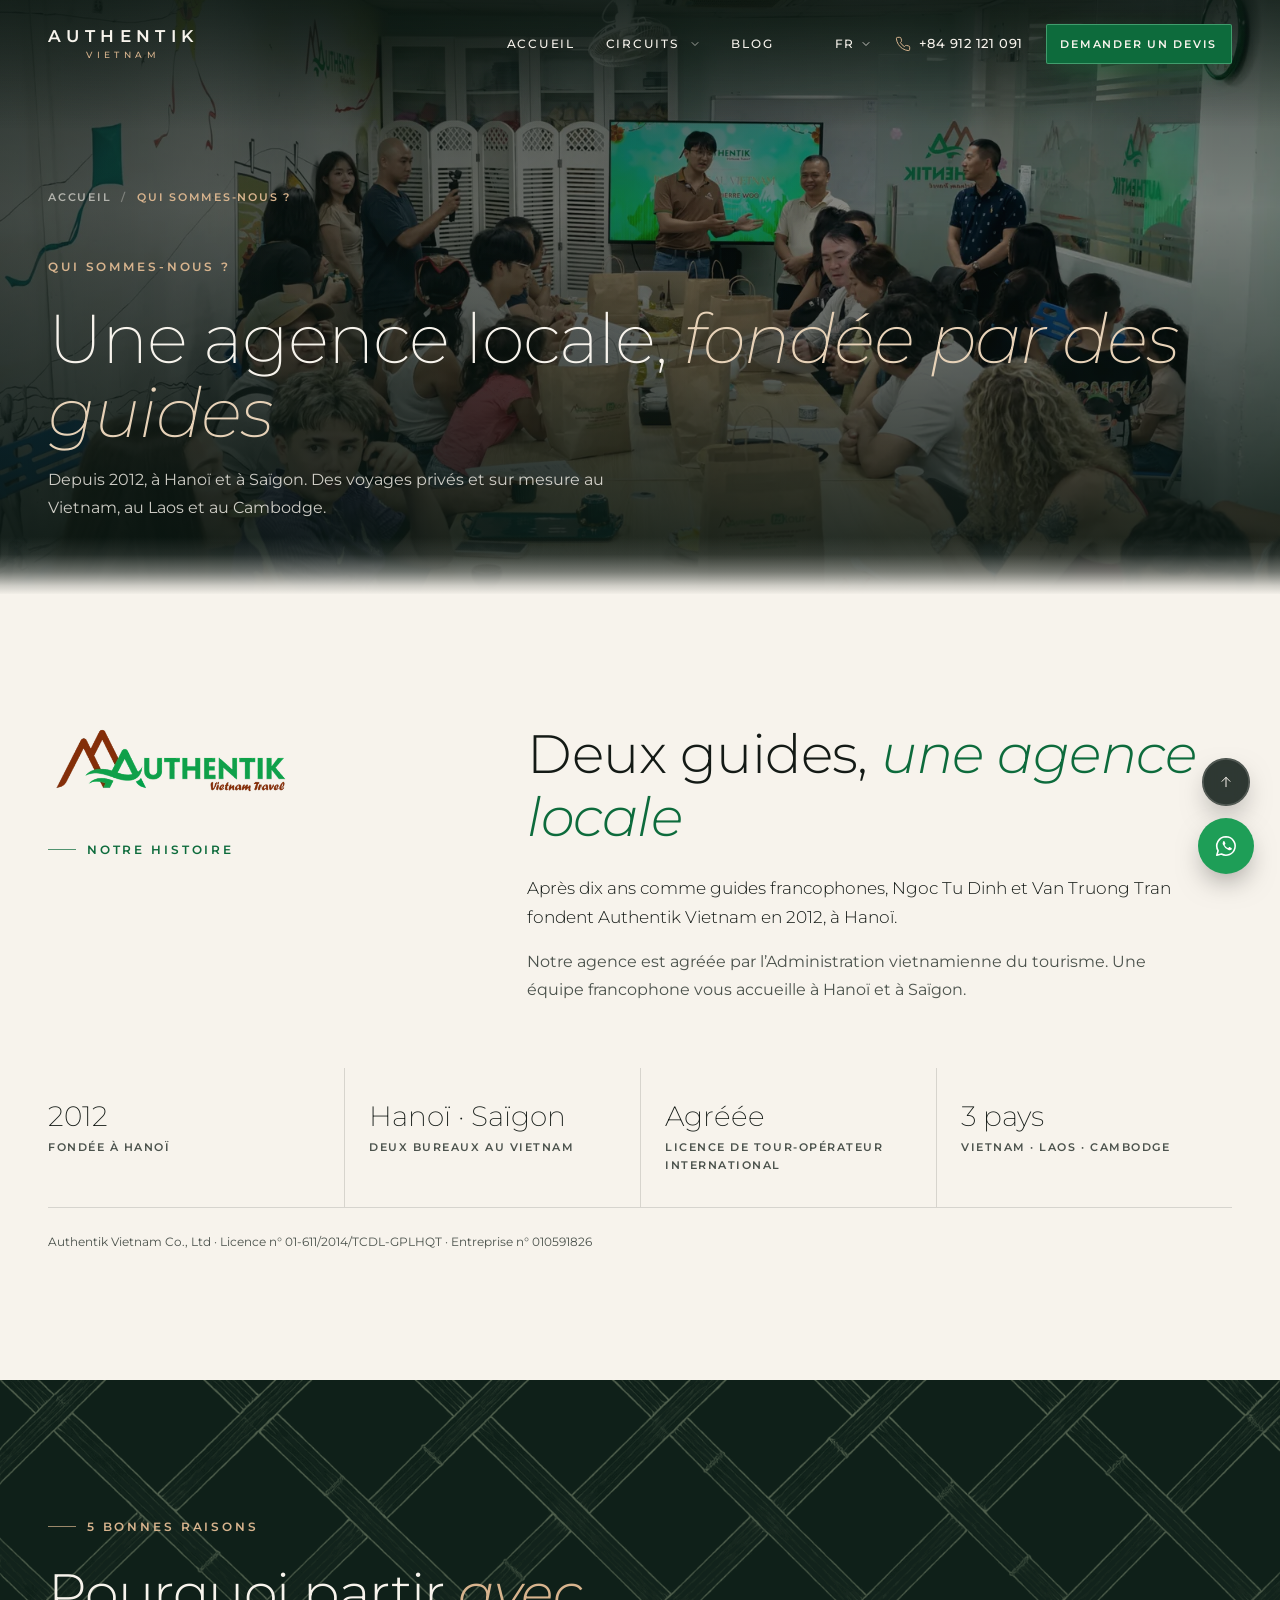
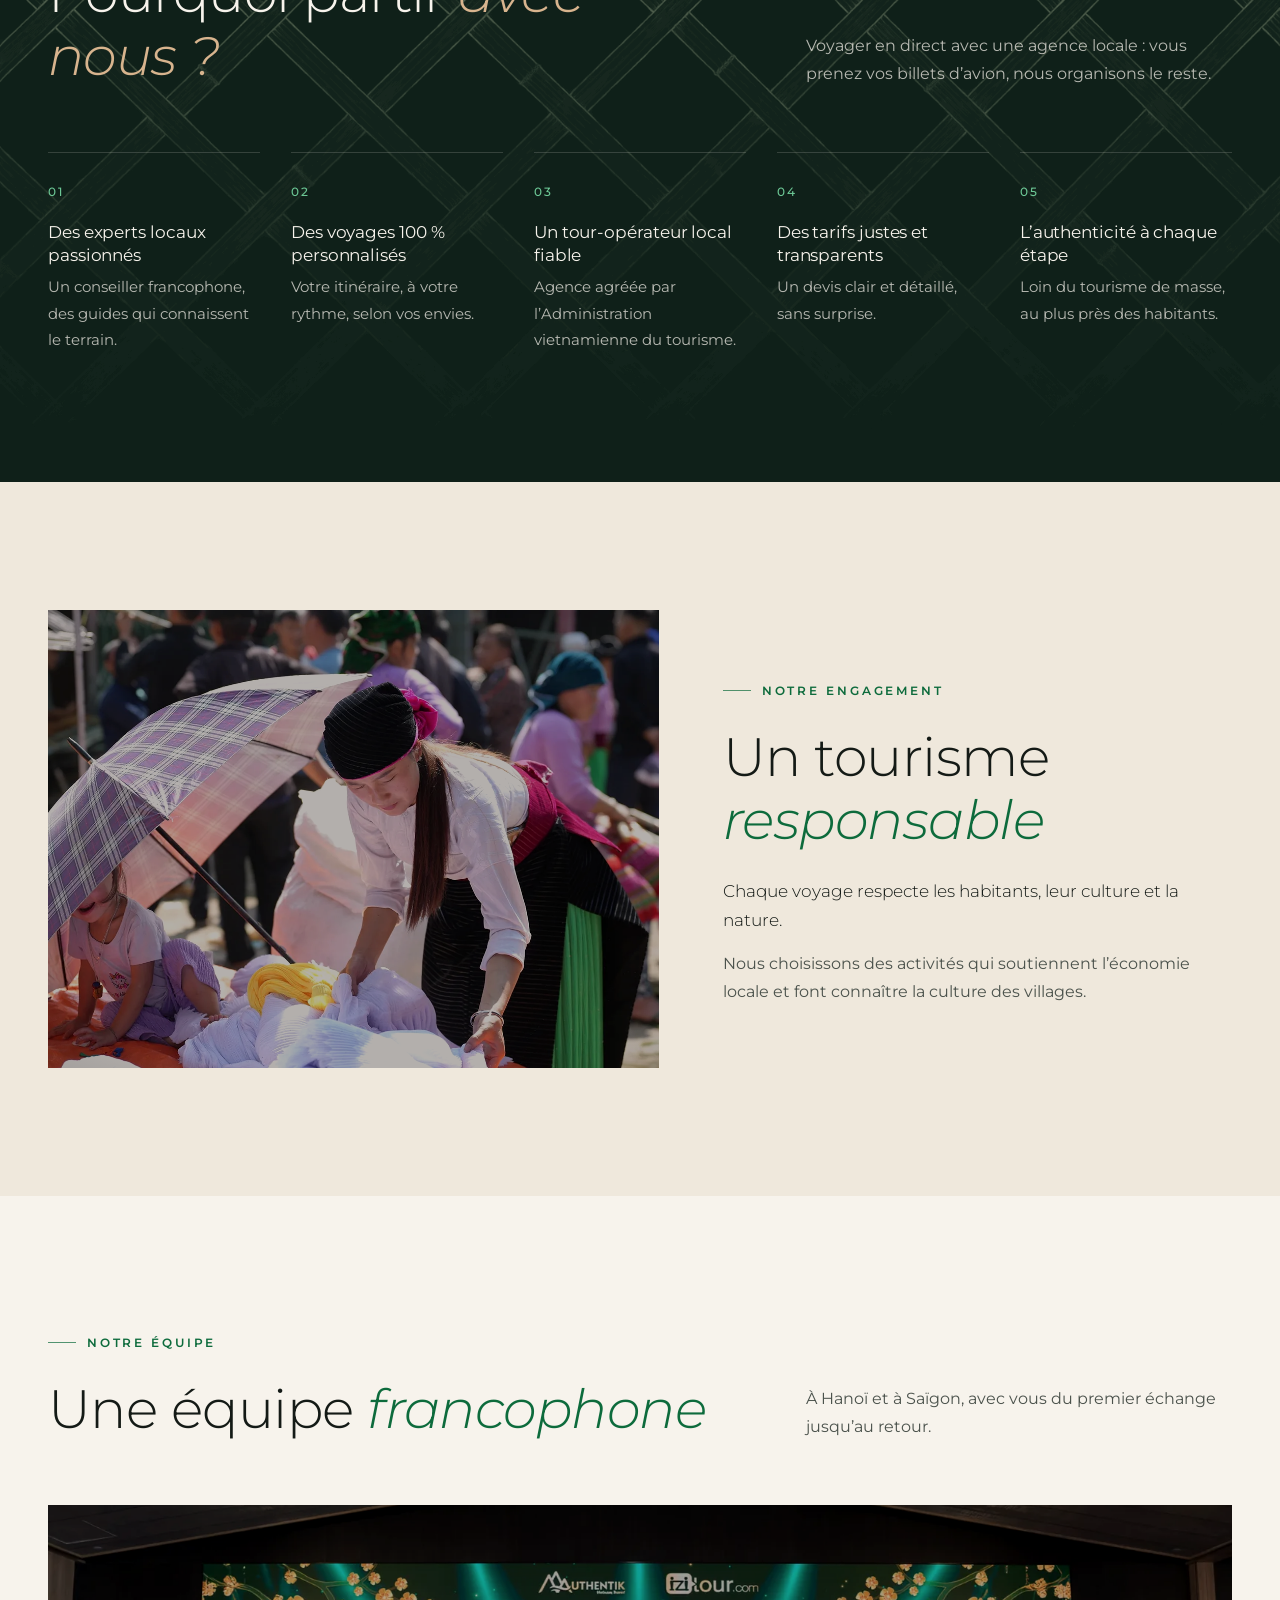
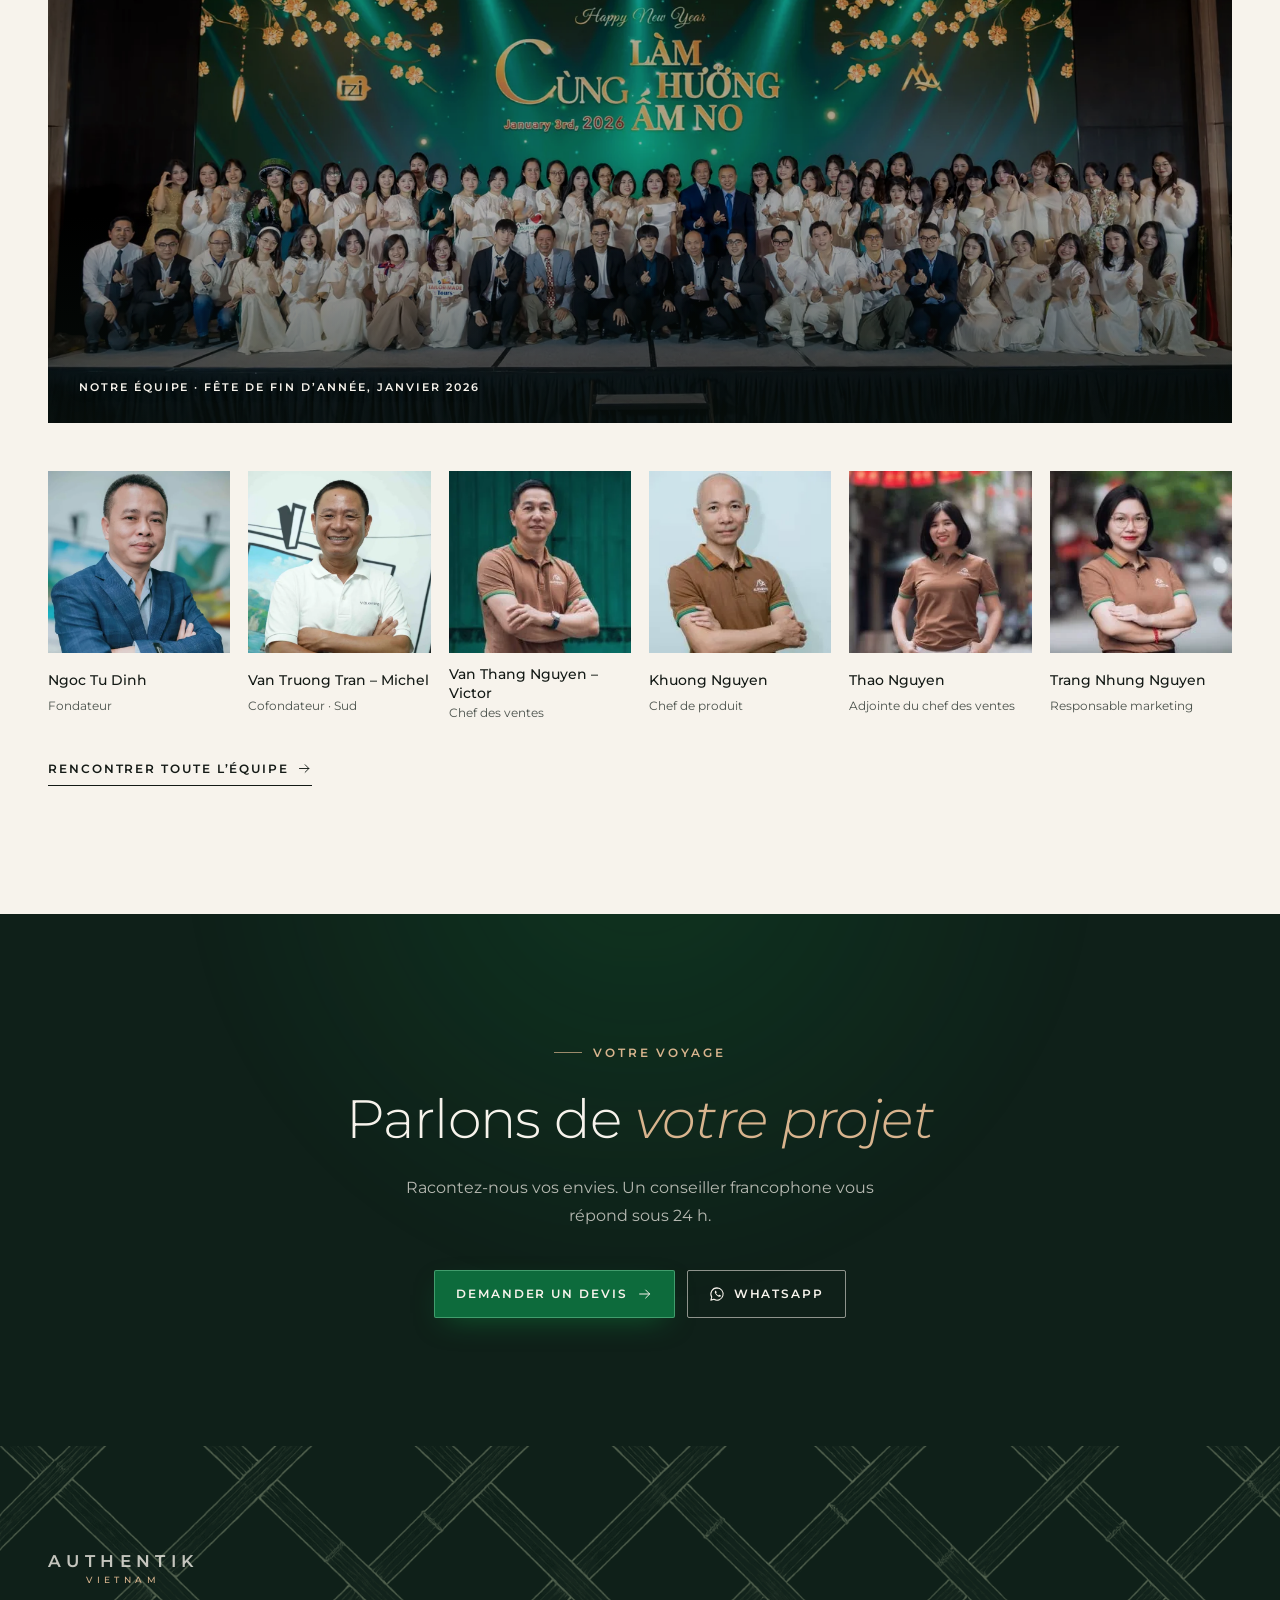
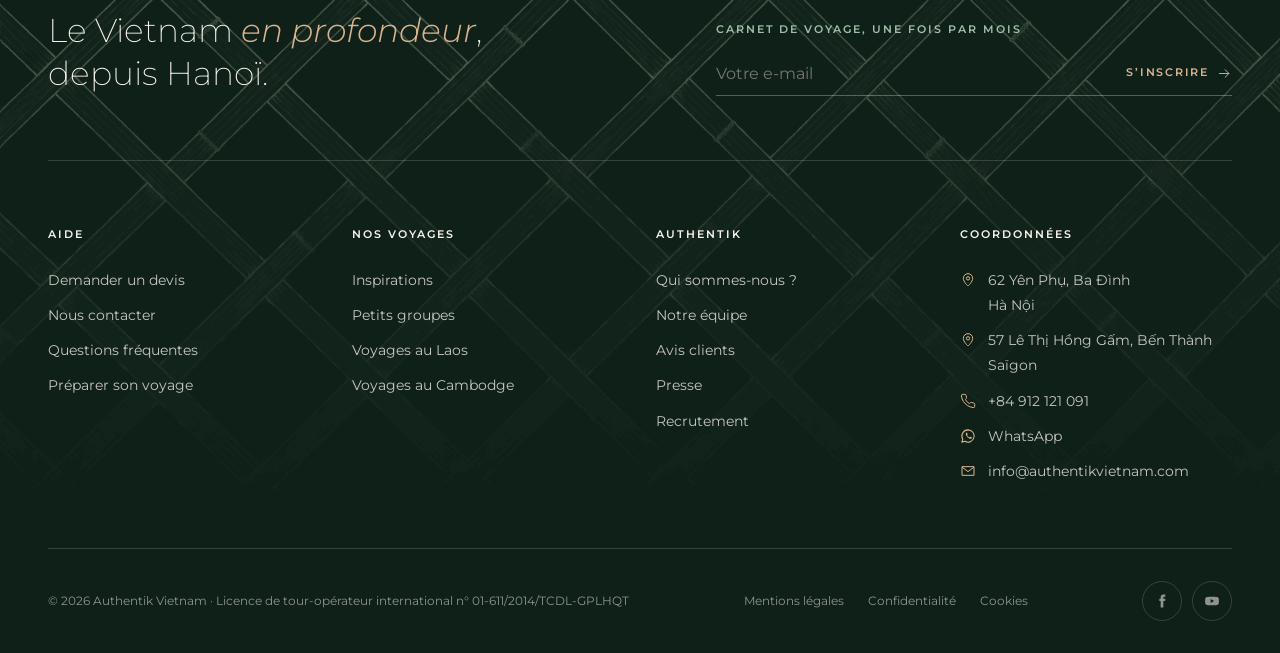
==== agence-voyage-locale-authentik-vietnam/index.html @ e57b6833 "v1.10 – trang chủ chỉnh + trang Qui sommes-nous" ====
<!doctype html>
<html lang="fr">
<head>
  <meta charset="utf-8">
  <meta name="viewport" content="width=device-width, initial-scale=1, viewport-fit=cover">
  <title>Qui sommes-nous ? Agence de voyage locale | Authentik Vietnam</title>
  <meta name="description" content="Authentik Vietnam, agence de voyage locale fondée en 2012 à Hanoï par deux guides francophones. Voyages privés et sur mesure au Vietnam, au Laos et au Cambodge.">
  <!-- URL giữ đúng như site cũ : /agence-voyage-locale-authentik-vietnam (site cũ đang để canonical = /qui-sommes-nous-id7 → nên sửa về URL này) -->
  <link rel="canonical" href="https://authentikvietnam.com/agence-voyage-locale-authentik-vietnam">
  <meta property="og:type" content="website">
  <meta property="og:title" content="Qui sommes-nous ? Authentik Vietnam, agence locale">
  <meta property="og:description" content="Une agence locale fondée en 2012 par deux guides francophones, à Hanoï et à Saïgon.">
  <!-- og:image = ảnh vị trí « og » 1200×630 (URL tuyệt đối). Khi lên domain thật: đổi sang https://authentikvietnam.com/… -->
  <meta property="og:image" content="https://haianhvu-at.github.io/atnewlook/assets/img/og/doi-ngu-authentik-tat-nien-2025.webp">
  <meta property="og:image:width" content="1200">
  <meta property="og:image:height" content="630">
  <meta name="theme-color" content="#0f2019">
  <!-- Bản thử trên GitHub Pages: không cho Google index. XOÁ dòng dưới khi đưa lên domain thật. -->
  <meta name="robots" content="noindex, nofollow">
  <!-- TRANG QUI SOMMES-NOUS (v1.10, 17/11/2026) — nội dung lấy từ trang cũ authentikvietnam.com/agence-voyage-locale-authentik-vietnam
       (viết gọn, tiếng Pháp đơn giản) + khối « Pourquoi partir avec nous ? » chuyển từ trang chủ v1.8. Logo màu nguyên bản để nhận diện thương hiệu. -->
  <link rel="preconnect" href="https://fonts.googleapis.com">
  <link rel="preconnect" href="https://fonts.gstatic.com" crossorigin>
  <link href="https://fonts.googleapis.com/css2?family=Montserrat:ital,wght@0,200;0,300;0,400;0,500;0,600;0,700;1,200;1,300;1,400;1,500&display=swap" rel="stylesheet">
  <link rel="preload" as="image" href="../assets/img/galerie/hanoi-van-phong-authentik.webp">
  <link rel="stylesheet" href="../assets/css/tokens.css?v=1.10">
  <link rel="stylesheet" href="../assets/css/main.css?v=1.10">
  <!-- @partial favicon -->
  <link rel="icon" href="../favicon.ico" sizes="32x32">
  <link rel="icon" href="../assets/favicon/icon.svg" type="image/svg+xml">
  <link rel="apple-touch-icon" href="../assets/favicon/apple-touch-icon.png">
  <link rel="manifest" href="../assets/favicon/site.webmanifest">
  <!-- @/partial favicon -->
  <script type="application/ld+json">
  {"@context": "https://schema.org", "@graph": [
    {"@type": "AboutPage", "name": "Qui sommes-nous ?", "url": "https://authentikvietnam.com/agence-voyage-locale-authentik-vietnam", "inLanguage": "fr-FR",
     "about": {"@id": "https://authentikvietnam.com/#agence"}},
    {"@type": "TravelAgency", "@id": "https://authentikvietnam.com/#agence", "name": "Authentik Vietnam", "legalName": "Authentik Vietnam Co., Ltd",
     "url": "https://authentikvietnam.com/", "logo": "https://haianhvu-at.github.io/atnewlook/assets/img/logo/authentik-vietnam.webp",
     "foundingDate": "2012", "founder": [{"@type": "Person", "name": "Ngoc Tu Dinh"}, {"@type": "Person", "name": "Van Truong Tran"}],
     "email": "info@authentikvietnam.com", "telephone": "+84 24 39 27 00 99",
     "address": {"@type": "PostalAddress", "streetAddress": "62 Yên Phụ, Ba Đình", "addressLocality": "Hà Nội", "addressCountry": "VN"}},
    {"@type": "BreadcrumbList", "itemListElement": [
      {"@type": "ListItem", "position": 1, "name": "Accueil", "item": "https://authentikvietnam.com/"},
      {"@type": "ListItem", "position": 2, "name": "Qui sommes-nous ?", "item": "https://authentikvietnam.com/agence-voyage-locale-authentik-vietnam"}]}
  ]}
  </script>
</head>
<body data-page="about">

<!-- @partial header -->
<svg width="0" height="0" style="position:absolute" aria-hidden="true">
  <symbol id="i-arrow" viewBox="0 0 24 24"><path d="M4 12h15m-6-6 6 6-6 6" fill="none" stroke="currentColor" stroke-width="1.5" stroke-linecap="round" stroke-linejoin="round"/></symbol>
  <symbol id="i-arrow-left" viewBox="0 0 24 24"><path d="M20 12H5m6 6-6-6 6-6" fill="none" stroke="currentColor" stroke-width="1.5" stroke-linecap="round" stroke-linejoin="round"/></symbol>
  <symbol id="i-up" viewBox="0 0 24 24"><path d="M12 19V5m-6 6 6-6 6 6" fill="none" stroke="currentColor" stroke-width="1.5" stroke-linecap="round" stroke-linejoin="round"/></symbol>
  <symbol id="i-chevron" viewBox="0 0 24 24"><path d="M6 9l6 6 6-6" fill="none" stroke="currentColor" stroke-width="1.5" stroke-linecap="round" stroke-linejoin="round"/></symbol>
  <symbol id="i-pause" viewBox="0 0 24 24"><path d="M8 5v14M16 5v14" fill="none" stroke="currentColor" stroke-width="1.8" stroke-linecap="round"/></symbol>
  <symbol id="i-play" viewBox="0 0 24 24"><path d="M6 4l14 8-14 8z" fill="currentColor"/></symbol>
  <symbol id="i-star" viewBox="0 0 24 24"><path d="M12 2.5l2.9 6.1 6.6.8-4.9 4.6 1.3 6.6L12 17.3 6.1 20.6l1.3-6.6L2.5 9.4l6.6-.8z" fill="currentColor"/></symbol>
  <symbol id="i-phone" viewBox="0 0 24 24"><path d="M22 16.9v3a2 2 0 0 1-2.2 2 19.8 19.8 0 0 1-8.6-3.1 19.5 19.5 0 0 1-6-6A19.8 19.8 0 0 1 2.1 4.2 2 2 0 0 1 4.1 2h3a2 2 0 0 1 2 1.7c.1 1 .4 1.9.7 2.8a2 2 0 0 1-.5 2.1L8.1 9.9a16 16 0 0 0 6 6l1.3-1.3a2 2 0 0 1 2.1-.4c.9.3 1.8.6 2.8.7a2 2 0 0 1 1.7 2z" fill="none" stroke="currentColor" stroke-width="1.5" stroke-linejoin="round"/></symbol>
  <symbol id="i-wa" viewBox="0 0 24 24"><path d="M12 2.8a9.2 9.2 0 0 0-7.9 13.9L2.8 21.2l4.6-1.2A9.2 9.2 0 1 0 12 2.8z" fill="none" stroke="currentColor" stroke-width="1.6" stroke-linejoin="round"/><path d="M8.9 7.6c.2-.4.4-.4.7-.4h.5c.2 0 .4 0 .5.4l.8 1.8c.1.2 0 .4-.1.6l-.6.7c-.1.1-.1.3 0 .5a7.4 7.4 0 0 0 3.1 2.9c.2.1.3.1.5-.1l.7-.8c.2-.2.4-.2.6-.1l1.8.8c.3.1.4.3.4.5v.5c0 .3-.2.7-.6.9-.6.4-1.6.6-2.7.2a10 10 0 0 1-5.6-5.4c-.4-1.1-.2-2.1.2-2.6z" fill="currentColor"/></symbol>
  <symbol id="i-mail" viewBox="0 0 24 24"><path d="M3 5.5h18v13H3zM3 6l9 7 9-7" fill="none" stroke="currentColor" stroke-width="1.5" stroke-linejoin="round"/></symbol>
  <symbol id="i-pin" viewBox="0 0 24 24"><path d="M12 21s-7-6.2-7-11.5a7 7 0 0 1 14 0C19 14.8 12 21 12 21z" fill="none" stroke="currentColor" stroke-width="1.5"/><circle cx="12" cy="9.5" r="2.5" fill="none" stroke="currentColor" stroke-width="1.5"/></symbol>
  <symbol id="i-check" viewBox="0 0 24 24"><path d="M4 12.5l5 5L20 6.5" fill="none" stroke="currentColor" stroke-width="1.5" stroke-linecap="round" stroke-linejoin="round"/></symbol>
  <symbol id="i-close" viewBox="0 0 24 24"><path d="M5 5l14 14M19 5L5 19" fill="none" stroke="currentColor" stroke-width="1.5" stroke-linecap="round"/></symbol>
  <symbol id="i-clock" viewBox="0 0 24 24"><circle cx="12" cy="12" r="8.5" fill="none" stroke="currentColor" stroke-width="1.5"/><path d="M12 7.5V12l3 2" fill="none" stroke="currentColor" stroke-width="1.5" stroke-linecap="round"/></symbol>
  <symbol id="i-fb" viewBox="0 0 24 24"><path d="M14 8.5V6.8c0-.8.5-1 .9-1H17V2.3h-3c-3.3 0-4 2.4-4 4v2.2H8V12h2v9.7h4V12h2.7l.4-3.5z" fill="currentColor"/></symbol>
  <symbol id="i-yt" viewBox="0 0 24 24"><path d="M22 8.2a3 3 0 0 0-2.1-2.1C18 5.6 12 5.6 12 5.6s-6 0-7.9.5A3 3 0 0 0 2 8.2 31 31 0 0 0 1.6 12c0 1.3.1 2.6.4 3.8a3 3 0 0 0 2.1 2.1c1.9.5 7.9.5 7.9.5s6 0 7.9-.5a3 3 0 0 0 2.1-2.1c.3-1.2.4-2.5.4-3.8s-.1-2.6-.4-3.8zM10 15.1V8.9l5.2 3.1z" fill="currentColor"/></symbol>
</svg>

<a class="skip-link" href="#main">Aller au contenu</a>

<!-- NAVBAR — trái: Accueil · Circuits · Blog — giữa: logo — phải: langue · téléphone · Demander un devis -->
<header class="nav" id="nav">
  <div class="container nav__inner">
    <!-- v1.9 : logo à gauche · menu au centre · langue, téléphone, devis à droite -->
    <a class="brand" href="../index.html#top" aria-label="Authentik Vietnam — accueil" id="brand">
      <!-- Production: thay bằng logo_authentik_white.png / .svg (bản trắng). Bản màu được đổi sang trắng bằng CSS filter. -->
      <img class="brand__logo" src="https://authentikvietnam.com/themes/web/img/authentiktravel.png" alt="Authentik Vietnam" width="436" height="140">
      <span class="brand__fallback">AUTHENTIK<small>VIETNAM</small></span>
    </a>

    <nav class="nav__group nav__group--left nav__group--menu" aria-label="Navigation principale">
      <a class="nav__link" href="../index.html#top" data-nav="home">Accueil</a>
      <!-- « Circuits » : chữ = link tới trang Circuits chung · mũi tên = mở menu con (bàn phím, máy tính bảng)
           · hover máy tính : mở sau 0,12 s, giữ 0,4 s khi rời chuột, vùng đệm lấp khoảng hở dưới chữ (main.js + .dd__panel::before) -->
      <div class="dd dd--split" data-dd>
        <a class="nav__link" href="../voyage-au-vietnam/index.html" data-nav="circuits">Circuits</a>
        <button class="dd__toggle" type="button" aria-expanded="false" aria-controls="dd-circuits" aria-label="Ouvrir le menu Circuits"><svg><use href="#i-chevron"/></svg></button>
        <div class="dd__panel dd__panel--mega" id="dd-circuits">
          <a class="mega-card cine" href="../circuits-au-vietnam/index.html">
            <img class="img-cover" src="../assets/img/circuit/nguoi-dao-hai-che.webp" alt="" width="900" height="1125" loading="lazy" decoding="async" style="--focus: 50% 35%">
            <span class="mega-card__body">
              <span class="h4">Circuits privés</span>
              <span class="mega-card__title">Inspirations</span>
              <span class="mega-card__text">Des itinéraires à composer ensemble, rien que pour vous.</span>
            </span>
          </a>
          <a class="mega-card cine" href="../petit-groupe/circuit-vietnam-petit-groupe/index.html">
            <img class="img-cover" src="https://authentikvietnam.com/media/tour/a1e99cb1a6ad0b3e87e509f12053bbac.jpg" alt="" loading="lazy">
            <span class="mega-card__body">
              <span class="h4">Petits groupes</span>
              <span class="mega-card__title">Petite communauté</span>
              <span class="mega-card__text">Partir en petit groupe de voyageurs, avec la même attention.</span>
            </span>
          </a>
        </div>
      </div>
      <a class="nav__link" href="../blog-de-voyage-au-vietnam/index.html" data-nav="blog">Blog</a>
    </nav>

    <div class="nav__group nav__group--right">
      <div class="dd" data-dd>
        <button class="nav__link" aria-expanded="false" aria-controls="dd-lang" aria-label="Choisir la langue">FR <svg><use href="#i-chevron"/></svg></button>
        <div class="dd__panel dd__panel--lang" id="dd-lang">
          <a href="https://authentikvietnam.com/" aria-current="true">Français <small>FR</small></a>
          <a href="https://authentiktravel.com/" hreflang="en">English <small>EN</small></a>
          <a href="https://authentiktravel.es/" hreflang="es">Español <small>ES</small></a>
        </div>
      </div>
      <a class="nav__phone" href="tel:+84912121091"><svg><use href="#i-phone"/></svg><span>+84 912 121 091</span></a>
      <a class="btn btn--primary btn--sm" href="../index.html#devis">Demander un devis</a>
      <a class="nav__icon-btn" href="tel:+84912121091" aria-label="Appeler"><svg><use href="#i-phone"/></svg></a>
      <button class="nav__burger" id="burger" aria-expanded="false" aria-controls="mnav" aria-label="Ouvrir le menu"><span></span><span></span><span></span></button>
    </div>
  </div>
</header>

<!-- Menu mobile -->
<div class="mnav" id="mnav" aria-hidden="true">
  <ul class="mnav__list">
    <li><a href="../index.html#top" data-close data-nav="home">Accueil <svg width="18" height="18"><use href="#i-arrow"/></svg></a></li>
    <li class="mnav__split">
      <a href="../voyage-au-vietnam/index.html" data-close data-nav="circuits">Circuits</a>
      <button class="mnav__toggle" type="button" aria-expanded="false" aria-controls="mnav-circuits" aria-label="Afficher Inspirations et Petite communauté"><svg><use href="#i-chevron"/></svg></button>
      <div class="mnav__sub" id="mnav-circuits" hidden>
        <a href="../circuits-au-vietnam/index.html" data-close>Inspirations <small>Circuits privés</small></a>
        <a href="../petit-groupe/circuit-vietnam-petit-groupe/index.html" data-close>Petite communauté <small>Petits groupes</small></a>
      </div>
    </li>
    <li><a href="../blog-de-voyage-au-vietnam/index.html" data-close data-nav="blog">Blog <svg width="18" height="18"><use href="#i-arrow"/></svg></a></li>
  </ul>
  <div class="mnav__foot">
    <a class="btn btn--primary" href="../index.html#devis" data-close>Demander un devis</a>
    <a class="btn btn--ghost" href="tel:+84912121091"><svg><use href="#i-phone"/></svg> +84 912 121 091</a>
    <div class="mnav__langs">
      <a href="https://authentikvietnam.com/" aria-current="true">FR</a>
      <a href="https://authentiktravel.com/" hreflang="en">EN</a>
      <a href="https://authentiktravel.es/" hreflang="es">ES</a>
    </div>
  </div>
</div>
<!-- @/partial header -->

<main id="main">

<!-- =====================================================================
     1. HERO — ảnh thật : voyageurs reçus au bureau de Hanoï · H1 · 1 dòng
     ===================================================================== -->
<section class="page-hero page-hero--about" id="top">
  <div class="page-hero__media cine">
    <img class="img-cover" src="../assets/img/galerie/hanoi-van-phong-authentik.webp" alt="Voyageurs reçus au bureau d’Authentik Vietnam à Hanoï" width="1600" height="1200" fetchpriority="high" style="--focus: 50% 62%">
  </div>
  <div class="container page-hero__content">
    <nav aria-label="Fil d’Ariane">
      <ol class="crumbs">
        <li><a href="../index.html">Accueil</a></li>
        <li><span aria-current="page">Qui sommes-nous&nbsp;?</span></li>
      </ol>
    </nav>
    <p class="tour-hero__eyebrow">Qui sommes-nous&nbsp;?</p>
    <h1 class="page-hero__title">Une agence locale, <em>fondée par des guides</em></h1>
    <p class="page-hero__lead">Depuis 2012, à Hanoï et à Saïgon. Des voyages privés et sur mesure au Vietnam, au Laos et au Cambodge.</p>
  </div>
</section>

<!-- =====================================================================
     2. NOTRE HISTOIRE — nền sáng · logo màu nguyên bản · 2 câu · 4 con số (giống trang chủ) · dòng pháp lý
     ===================================================================== -->
<section class="section section--paper qsn-story" id="histoire" aria-labelledby="histoire-title">
  <div class="container">
    <div class="qsn-story__grid">
      <div class="qsn-story__brand reveal">
        <img class="qsn-logo" src="../assets/img/logo/authentik-vietnam.webp" alt="Authentik Vietnam" width="436" height="140">
        <p class="eyebrow">Notre histoire</p>
      </div>
      <div class="qsn-story__text">
        <h2 class="h2 reveal" id="histoire-title">Deux guides, <em>une agence locale</em></h2>
        <p class="lead reveal" data-delay="1">Après dix ans comme guides francophones, Ngoc Tu Dinh et Van Truong Tran fondent Authentik Vietnam en 2012, à Hanoï.</p>
        <p class="muted reveal" data-delay="2">Notre agence est agréée par l’Administration vietnamienne du tourisme. Une équipe francophone vous accueille à Hanoï et à Saïgon.</p>
      </div>
    </div>
    <ul class="about__facts qsn-facts">
      <li class="reveal"><b>2012</b><span>Fondée à Hanoï</span></li>
      <li class="reveal" data-delay="1"><b>Hanoï · Saïgon</b><span>Deux bureaux au Vietnam</span></li>
      <li class="reveal" data-delay="2"><b>Agréée</b><span>Licence de tour-opérateur international</span></li>
      <li class="reveal" data-delay="3"><b>3 pays</b><span>Vietnam · Laos · Cambodge</span></li>
    </ul>
    <p class="qsn-legal">Authentik Vietnam Co., Ltd · Licence n° 01-611/2014/TCDL-GPLHQT · Entreprise n° 010591826</p>
  </div>
</section>

<!-- =====================================================================
     3. POURQUOI PARTIR AVEC NOUS ? — nền xanh thẫm + nan tre · 5 lý do (chuyển từ trang chủ v1.8, nguồn trang cũ)
     ===================================================================== -->
<section class="section section--earth bamboo qsn-why" id="pourquoi" aria-labelledby="pourquoi-title">
  <div class="container">
    <div class="section-head section-head--split">
      <div>
        <p class="eyebrow reveal">5 bonnes raisons</p>
        <h2 class="h2 reveal" data-delay="1" id="pourquoi-title" style="margin-top:1.5rem">Pourquoi partir <em>avec nous&nbsp;?</em></h2>
      </div>
      <p class="muted reveal" data-delay="2">Voyager en direct avec une agence locale&nbsp;: vous prenez vos billets d’avion, nous organisons le reste.</p>
    </div>
    <ol class="pillars pillars--five">
      <li class="pillar reveal"><span class="pillar__num">01</span><h3 class="h3">Des experts locaux passionnés</h3><p>Un conseiller francophone, des guides qui connaissent le terrain.</p></li>
      <li class="pillar reveal" data-delay="1"><span class="pillar__num">02</span><h3 class="h3">Des voyages 100&nbsp;% personnalisés</h3><p>Votre itinéraire, à votre rythme, selon vos envies.</p></li>
      <li class="pillar reveal" data-delay="2"><span class="pillar__num">03</span><h3 class="h3">Un tour-opérateur local fiable</h3><p>Agence agréée par l’Administration vietnamienne du tourisme.</p></li>
      <li class="pillar reveal" data-delay="3"><span class="pillar__num">04</span><h3 class="h3">Des tarifs justes et transparents</h3><p>Un devis clair et détaillé, sans surprise.</p></li>
      <li class="pillar reveal"><span class="pillar__num">05</span><h3 class="h3">L’authenticité à chaque étape</h3><p>Loin du tourisme de masse, au plus près des habitants.</p></li>
    </ol>
  </div>
</section>

<!-- =====================================================================
     4. TOURISME RESPONSABLE — nền paper · ảnh chợ phiên Hà Giang (người dân) · 2 câu (nguồn trang cũ)
     ===================================================================== -->
<section class="section qsn-resp" id="engagement" aria-labelledby="engagement-title">
  <div class="container qsn-resp__grid">
    <figure class="qsn-photo cine cine--soft reveal">
      <img class="img-cover" src="../assets/img/galerie/ha-giang-cho-phien.webp" alt="Femmes au marché, à Hà Giang" width="1600" height="900" loading="lazy" decoding="async" style="--focus: 50% 45%">
    </figure>
    <div class="qsn-resp__text">
      <p class="eyebrow reveal">Notre engagement</p>
      <h2 class="h2 reveal" data-delay="1" id="engagement-title" style="margin-top:1.5rem">Un tourisme <em>responsable</em></h2>
      <p class="lead reveal" data-delay="2">Chaque voyage respecte les habitants, leur culture et la nature.</p>
      <p class="muted reveal" data-delay="2">Nous choisissons des activités qui soutiennent l’économie locale et font connaître la culture des villages.</p>
    </div>
  </div>
</section>

<!-- =====================================================================
     5. NOTRE ÉQUIPE — nền sáng · ảnh tập thể thật (fête de fin d’année, janvier 2026) · 6 visages (giống trang contact)
     ===================================================================== -->
<section class="section section--paper qsn-team" id="equipe" aria-labelledby="equipe-title">
  <div class="container">
    <div class="section-head section-head--split">
      <div>
        <p class="eyebrow reveal">Notre équipe</p>
        <h2 class="h2 reveal" data-delay="1" id="equipe-title" style="margin-top:1.5rem">Une équipe <em>francophone</em></h2>
      </div>
      <p class="muted reveal" data-delay="2">À Hanoï et à Saïgon, avec vous du premier échange jusqu’au retour.</p>
    </div>
    <figure class="about__team cine cine--soft reveal">
      <img class="img-cover" src="../assets/img/galerie/doi-ngu-authentik-tat-nien-2025.webp" alt="L’équipe d’Authentik Vietnam réunie sur scène pour la fête de fin d’année, en janvier 2026" width="1600" height="1067" loading="lazy" decoding="async" style="--focus: 50% 66%">
      <figcaption>Notre équipe · fête de fin d’année, janvier 2026</figcaption>
    </figure>
    <ul class="c-team__grid swipe">
      <li class="person"><img src="../assets/img/team/dinh-ngoc-tu.webp" alt="Ngoc Tu Dinh, fondateur d’Authentik Vietnam" width="600" height="600" loading="lazy" decoding="async"><b>Ngoc Tu Dinh</b><span>Fondateur</span></li>
      <li class="person"><img src="../assets/img/team/tran-van-truong-michel.webp" alt="Van Truong Tran (Michel)" width="600" height="600" loading="lazy" decoding="async"><b>Van Truong Tran – Michel</b><span>Cofondateur · Sud</span></li>
      <li class="person"><img src="../assets/img/team/nguyen-van-thang-victor.webp" alt="Van Thang Nguyen (Victor)" width="270" height="270" loading="lazy" decoding="async"><b>Van Thang Nguyen – Victor</b><span>Chef des ventes</span></li>
      <li class="person"><img src="../assets/img/team/nguyen-khuong.webp" alt="Khuong Nguyen" width="270" height="270" loading="lazy" decoding="async"><b>Khuong Nguyen</b><span>Chef de produit</span></li>
      <li class="person"><img src="../assets/img/team/nguyen-thao.webp" alt="Thao Nguyen" width="270" height="270" loading="lazy" decoding="async"><b>Thao Nguyen</b><span>Adjointe du chef des ventes</span></li>
      <li class="person"><img src="../assets/img/team/nguyen-trang-nhung.webp" alt="Trang Nhung Nguyen" width="270" height="270" loading="lazy" decoding="async"><b>Trang Nhung Nguyen</b><span>Responsable marketing</span></li>
    </ul>
    <a class="link-arrow reveal" href="https://authentikvietnam.com/notre-equipe">Rencontrer toute l’équipe <svg><use href="#i-arrow"/></svg></a>
  </div>
</section>

<!-- =====================================================================
     6. CTA — devis + WhatsApp (giống trang bài viết)
     ===================================================================== -->
<section class="section section--dark end-cta">
  <div class="container end-cta__inner">
    <p class="eyebrow reveal">Votre voyage</p>
    <h2 class="h2 reveal" data-delay="1">Parlons de <em>votre projet</em></h2>
    <p class="muted reveal" data-delay="2">Racontez-nous vos envies. Un conseiller francophone vous répond sous 24&nbsp;h.</p>
    <div class="end-cta__btns reveal" data-delay="2">
      <a class="btn btn--primary" href="../index.html#devis">Demander un devis <svg><use href="#i-arrow"/></svg></a>
      <a class="btn btn--ghost" href="https://wa.me/84912121091?text=Bonjour%20Authentik%20Vietnam%2C%20je%20souhaite%20pr%C3%A9parer%20un%20voyage." target="_blank" rel="noopener"><svg><use href="#i-wa"/></svg> WhatsApp</a>
    </div>
  </div>
</section>

</main>

<!-- @partial footer -->
<footer class="footer bamboo">
  <div class="container">
    <div class="footer__top">
      <div class="footer__brand">
        <a class="brand" href="../index.html#top" aria-label="Authentik Vietnam">
          <img class="brand__logo" src="https://authentikvietnam.com/themes/web/img/authentiktravel.png" alt="Authentik Vietnam" width="436" height="140" loading="lazy">
          <span class="brand__fallback">AUTHENTIK<small>VIETNAM</small></span>
        </a>
        <p class="footer__tag">Le Vietnam <em>en profondeur</em>,<br>depuis Hanoï.</p>
      </div>
      <form class="newsletter" onsubmit="event.preventDefault();this.querySelector('button').textContent='Merci !'">
        <label for="nl">Carnet de voyage, une fois par mois</label>
        <div class="newsletter__row">
          <input id="nl" type="email" placeholder="Votre e-mail" required>
          <button type="submit">S’inscrire <svg><use href="#i-arrow"/></svg></button>
        </div>
      </form>
    </div>

    <div class="footer__cols">
      <div>
        <h3 class="h4">Aide</h3>
        <ul>
          <li><a href="../index.html#devis">Demander un devis</a></li>
          <li><a href="../nous-contacter/index.html" data-nav="contact">Nous contacter</a></li>
          <li><a href="#">Questions fréquentes</a></li>
          <li><a href="https://authentikvietnam.com/avant-de-partir-au-vietnam">Préparer son voyage</a></li>
        </ul>
      </div>
      <div>
        <h3 class="h4">Nos voyages</h3>
        <ul>
          <li><a href="../circuits-au-vietnam/index.html">Inspirations</a></li>
          <li><a href="../petit-groupe/circuit-vietnam-petit-groupe/index.html">Petits groupes</a></li>
          <li><a href="https://authentikvietnam.com/voyages-au-laos">Voyages au Laos</a></li>
          <li><a href="https://authentikvietnam.com/voyages-au-cambodge">Voyages au Cambodge</a></li>
        </ul>
      </div>
      <div>
        <h3 class="h4">Authentik</h3>
        <ul>
          <li><a href="../agence-voyage-locale-authentik-vietnam/index.html" data-nav="about" aria-current="page">Qui sommes-nous&nbsp;?</a></li>
          <li><a href="../agence-voyage-locale-authentik-vietnam/index.html#equipe">Notre équipe</a></li>
          <li><a href="https://authentikvietnam.com/avis-client">Avis clients</a></li>
          <li><a href="https://authentikvietnam.com/authentik-vietnam-en-press">Presse</a></li>
          <li><a href="https://authentikvietnam.com/recrutement">Recrutement</a></li>
        </ul>
      </div>
      <div>
        <h3 class="h4">Coordonnées</h3>
        <ul class="footer__contact">
          <li><svg><use href="#i-pin"/></svg><span>62 Yên Phụ, Ba Đình<br>Hà Nội</span></li>
          <li><svg><use href="#i-pin"/></svg><span>57 Lê Thị Hồng Gấm, Bến Thành<br>Saïgon</span></li>
          <li><svg><use href="#i-phone"/></svg><a href="tel:+84912121091">+84 912 121 091</a></li>
          <li><svg><use href="#i-wa"/></svg><a href="https://wa.me/84912121091" target="_blank" rel="noopener">WhatsApp</a></li>
          <li><svg><use href="#i-mail"/></svg><a href="mailto:info@authentikvietnam.com">info@authentikvietnam.com</a></li>
        </ul>
      </div>
    </div>

    <div class="footer__bottom">
      <span>© <span id="year">2026</span> Authentik Vietnam · Licence de tour-opérateur international n° 01-611/2014/TCDL-GPLHQT</span>
      <nav class="footer__legal" aria-label="Informations légales">
        <a href="#">Mentions légales</a><a href="#">Confidentialité</a><a href="#">Cookies</a>
      </nav>
      <div class="social">
        <a href="https://www.facebook.com/authentikvietnamtravel" target="_blank" rel="noopener" aria-label="Facebook"><svg><use href="#i-fb"/></svg></a>
        <a href="https://www.youtube.com/user/authentikvietnam" target="_blank" rel="noopener" aria-label="YouTube"><svg><use href="#i-yt"/></svg></a>
      </div>
    </div>
  </div>
</footer>

<!-- Nút nổi: WhatsApp + back-to-top (mỗi trang cần 1 phần tử id="top" ở đầu trang) -->
<div class="fab-stack">
  <a class="fab fab--top" href="#top" id="toTop" aria-label="Revenir en haut">
    <svg class="ring" viewBox="0 0 48 48" aria-hidden="true"><circle class="bg" cx="24" cy="24" r="23"/><circle class="fg" cx="24" cy="24" r="23"/></svg>
    <svg class="arrow"><use href="#i-up"/></svg>
  </a>
  <a class="fab fab--wa" href="https://wa.me/84912121091?text=Bonjour%20Authentik%20Vietnam%2C%20je%20souhaite%20pr%C3%A9parer%20un%20voyage." target="_blank" rel="noopener" aria-label="Nous écrire sur WhatsApp" data-label="Une question ? WhatsApp">
    <svg><use href="#i-wa"/></svg>
  </a>
</div>

<!-- Popup film (YouTube chỉ tải khi bấm nút có data-film) -->
<div class="modal" id="filmModal" role="dialog" aria-modal="true" aria-label="Film Authentik Vietnam">
  <button class="round-btn modal__close" type="button" data-close-modal aria-label="Fermer"><svg><use href="#i-close"/></svg></button>
  <div class="modal__box" id="filmBox"></div>
</div>
<!-- @/partial footer -->

<script src="../assets/js/main.js?v=1.10" defer></script>
</body>
</html>
---- assets/css/tokens.css ----
/* ==========================================================================
   AUTHENTIK — DESIGN TOKENS (dùng chung cho FR / EN / ES)
   Màu gốc logo: xanh #0EA048 · nâu #822C08  → "couleur foncée" = phủ tối lên 2 màu này
   Màu hành động (nút) = XANH ĐẬM từ logo. Nâu chỉ còn dùng làm lớp phủ ấm cho ảnh.
   Font duy nhất: Montserrat — chỉ thay đổi độ dày (200→700), nghiêng, chữ hoa, giãn chữ
   ========================================================================== */
:root {
  /* --- Xanh rừng (từ xanh logo, hạ sáng) : nền tối chủ đạo --- */
  --forest-950: #0b1712;
  --forest-900: #0f2019;
  --forest-800: #15301f;
  --forest-700: #1d4430;
  --forest-600: #2a5a41;
  --green-logo: #0ea048;          /* màu gốc logo */
  --emerald-800: #0a5a32;         /* nút: nhấn giữ */
  --emerald-700: #0d6b3c;         /* NÚT CHÍNH « Demander un devis » — xanh logo hạ sáng, giữ độ bão hoà */
  --emerald-600: #118a4c;         /* nút: hover */
  --emerald-300: #6cc795;         /* viền nút / điểm nhấn xanh trên nền tối */
  --sage-300:  #9fbfa8;           /* xanh nhạt cho chữ phụ trên nền tối */

  /* --- Nâu đất (từ nâu logo) : chỉ dùng cho lớp phủ ấm của ảnh --- */
  --earth-950: #170d07;
  --earth-900: #1f120a;
  --earth-800: #2d190d;
  --earth-600: #6b2709;
  --brown-logo: #822c08;          /* màu gốc — KHÔNG dùng cho nút */
  --sand-300:  #d8b48e;           /* chữ nhấn / nghiêng trên nền tối */
  --sand-200:  #e7d2b8;

  /* --- Trung tính ấm --- */
  --ivory:     #f7f3ec;           /* chữ trên nền tối, nền sáng */
  --paper:     #efe8dc;           /* nền sáng thứ 2 */
  --paper-2:   #e3d9c8;
  --ink:       #141a16;           /* chữ chính trên nền sáng */
  --ink-soft:  #4b524c;           /* chữ phụ trên nền sáng (AA ≥ 7:1 trên ivory) */
  --line-dark: rgba(247, 243, 236, .16);
  --line-light: rgba(20, 26, 22, .14);

  /* --- Lớp phủ "cinematic" cho ảnh --- */
  --cine-grad: linear-gradient(180deg, rgba(11,23,18,.10) 0%, rgba(11,23,18,.30) 45%, rgba(11,23,18,.88) 100%);
  --cine-tint: rgba(45, 25, 13, .22);   /* phủ nâu nhẹ (blend multiply) để ảnh "ấm & tối" */
  --cine-filter: saturate(.86) contrast(1.06) brightness(.86);

  /* --- Typography: Montserrat --- */
  --ff: "Montserrat", system-ui, -apple-system, "Segoe UI", sans-serif;
  --fs-display: clamp(2.6rem, 6.4vw, 5.6rem);   /* H1 hero            · 200 */
  --fs-h2:      clamp(2rem, 4.2vw, 3.5rem);     /* H2 tiêu đề section  · 300 (+ nghiêng 300) */
  --fs-h3:      clamp(1.25rem, 1.9vw, 1.6rem);  /* H3 tên tour / khối  · 400 */
  --fs-h4:      .8125rem;                       /* H4 nhãn nhỏ         · 600 HOA, giãn .18em */
  --fs-lead:    clamp(1.05rem, 1.35vw, 1.25rem);/* Chapeau              · 300 */
  --fs-body:    1rem;                           /* Body 16px           · 400 */
  --fs-small:   .875rem;                        /* Phụ / caption       · 400–500 */
  --fs-eyebrow: .75rem;                         /* Eyebrow             · 600 HOA, giãn .24em */
  --fs-btn:     .75rem;                         /* Nút                 · 600 HOA, giãn .16em */
  --lh-tight: 1.08;
  --lh-head: 1.18;
  --lh-body: 1.75;

  /* --- Khoảng cách (bội số 8) & bố cục --- */
  --s-1: .5rem;  --s-2: 1rem;  --s-3: 1.5rem; --s-4: 2rem;
  --s-5: 3rem;   --s-6: 4rem;  --s-7: 6rem;   --s-8: 8rem;
  --section-y: clamp(4.5rem, 10vw, 8.5rem);
  --gutter: clamp(16px, 4vw, 48px);
  --container: 1320px;
  --radius: 2px;                  /* góc gần vuông = boutique, sang */
  --radius-pill: 999px;
  --nav-h: 88px;
  --nav-h-small: 68px;

  /* --- Chuyển động --- */
  --ease: cubic-bezier(.22, .61, .36, 1);
  --ease-out: cubic-bezier(.16, 1, .3, 1);
  --t-fast: .25s;
  --t: .5s;
  --t-slow: 1.2s;
}
---- assets/css/main.css ----
/* ==========================================================================
   AUTHENTIK — TRANG CHỦ (mẫu giao diện)
   Thứ tự: base · type · buttons · navbar · hero · intro · media · circuits
           · reviews · form · footer · floating · trang con (blog, bài viết) · trang circuit · trang tổng hợp circuit · trang contact
           · reveal · responsive
   ========================================================================== */

/* ---------- Base ---------- */
*, *::before, *::after { box-sizing: border-box; }
html { -webkit-text-size-adjust: 100%; scroll-behavior: smooth; }
body {
  margin: 0;
  font-family: var(--ff);
  font-size: var(--fs-body);
  font-weight: 400;
  line-height: var(--lh-body);
  color: var(--ink);
  background: var(--forest-950);
  -webkit-font-smoothing: antialiased;
  text-rendering: optimizeLegibility;
  overflow-x: hidden;
}
img, video { display: block; max-width: 100%; }
a { color: inherit; text-decoration: none; }
button { font: inherit; color: inherit; cursor: pointer; background: none; border: 0; padding: 0; }
ul { list-style: none; margin: 0; padding: 0; }
h1, h2, h3, h4, p, figure, blockquote { margin: 0; }
:focus-visible { outline: 2px solid var(--sand-300); outline-offset: 3px; }
.sr-only { position: absolute; width: 1px; height: 1px; overflow: hidden; clip: rect(0 0 0 0); white-space: nowrap; }
.skip-link {
  position: fixed; left: 16px; top: -60px; z-index: 200; padding: 12px 18px;
  background: var(--ivory); color: var(--ink); font-weight: 600; font-size: var(--fs-small);
  transition: top var(--t-fast);
}
.skip-link:focus { top: 16px; }
body.is-locked { overflow: hidden; }

.container { width: 100%; max-width: var(--container); margin-inline: auto; padding-inline: var(--gutter); }
.section { padding-block: var(--section-y); position: relative; }
.section--paper { background: var(--ivory); color: var(--ink); }
.section--dark  { background: var(--forest-950); color: var(--ivory); }
.section--earth { background: var(--forest-900); color: var(--ivory); }

/* Ảnh: nền dự phòng tối (nếu ảnh chưa tải được vẫn giữ không khí) */
.img-cover { width: 100%; height: 100%; object-fit: cover; object-position: var(--focus, 50% 50%); } /* --focus = điểm giữ khi cắt ảnh (vd style="--focus: 50% 22%") */
.ph { background: linear-gradient(135deg, var(--forest-800), var(--forest-950)); }

/* Lớp phủ cinematic dùng chung */
.cine { position: relative; overflow: hidden; isolation: isolate; }
.cine > img, .cine > video { filter: var(--cine-filter); }
.cine::before { /* phủ nâu ấm */
  content: ""; position: absolute; inset: 0; z-index: 1; pointer-events: none;
  background: var(--cine-tint); mix-blend-mode: multiply;
}
.cine::after { /* gradient tối + vignette */
  content: ""; position: absolute; inset: 0; z-index: 1; pointer-events: none;
  background: var(--cine-grad), radial-gradient(120% 90% at 50% 40%, transparent 55%, rgba(0,0,0,.45) 100%);
}

/* ---------- Typography ---------- */
.eyebrow {
  display: inline-flex; align-items: center; gap: .9em;
  font-size: var(--fs-eyebrow); font-weight: 600; letter-spacing: .24em; text-transform: uppercase;
  color: var(--emerald-700);
}
.eyebrow::before { content: ""; width: 28px; height: 1px; background: currentColor; opacity: .7; }
.section--dark .eyebrow, .section--earth .eyebrow, .on-dark .eyebrow, .eyebrow.on-dark { color: var(--sand-300); }

.h-display {
  font-size: var(--fs-display); font-weight: 200; line-height: var(--lh-tight);
  letter-spacing: -.015em;
}
.h2 {
  font-size: var(--fs-h2); font-weight: 300; line-height: var(--lh-head); letter-spacing: -.01em;
}
.h-display em, .h2 em, .h3 em, .lead em {
  font-style: italic; font-weight: 300; color: var(--emerald-700);
}
.section--dark .h2 em, .section--earth .h2 em, .on-dark em { color: var(--sand-300); }
.h-display em { font-weight: 200; color: var(--sand-200); }
.h3 { font-size: var(--fs-h3); font-weight: 400; line-height: 1.25; letter-spacing: -.005em; }
.h4 { font-size: var(--fs-h4); font-weight: 600; letter-spacing: .18em; text-transform: uppercase; }
.lead { font-size: var(--fs-lead); font-weight: 300; line-height: 1.7; }
.muted { color: var(--ink-soft); }
.section--dark .muted, .section--earth .muted, .on-dark .muted { color: rgba(247,243,236,.72); }
.hl { font-weight: 600; }                 /* highlight text */
.hl-i { font-style: italic; font-weight: 500; }

.section-head { display: grid; gap: var(--s-3); margin-bottom: clamp(2.5rem, 5vw, 4.5rem); }
.section-head--split {
  grid-template-columns: minmax(0, 1.25fr) minmax(0, .75fr); align-items: end; gap: var(--s-5);
}

/* ---------- Buttons ---------- */
.btn {
  --bg: transparent; --fg: currentColor; --bd: currentColor;
  display: inline-flex; align-items: center; justify-content: center; gap: .75em;
  min-height: 48px; padding: 0 1.75em;
  font-size: var(--fs-btn); font-weight: 600; letter-spacing: .16em; text-transform: uppercase; line-height: 1;
  color: var(--fg); background: var(--bg); border: 1px solid var(--bd); border-radius: var(--radius);
  transition: background var(--t-fast) var(--ease), color var(--t-fast) var(--ease), border-color var(--t-fast) var(--ease), transform var(--t-fast) var(--ease);
  white-space: nowrap;
}
.btn svg { width: 16px; height: 16px; flex: none; transition: transform var(--t-fast) var(--ease); }
.btn:hover svg { transform: translateX(3px); }
.btn--primary { --bg: var(--emerald-700); --fg: var(--ivory); --bd: var(--emerald-700); }
.btn--primary:hover { --bg: var(--emerald-600); --bd: var(--emerald-600); }
.btn--primary:active { --bg: var(--emerald-800); --bd: var(--emerald-800); }
/* Trên nền tối / video: thêm viền xanh sáng để nút tách khỏi nền xanh rừng */
.nav .btn--primary, .hero .btn--primary, .mnav .btn--primary, .devis .btn--primary { --bd: rgba(108,199,149,.55); box-shadow: 0 10px 30px -12px rgba(14,160,72,.55); }
.nav .btn--primary:hover, .hero .btn--primary:hover, .devis .btn--primary:hover { --bd: var(--emerald-300); }
.btn--ghost { --fg: var(--ivory); --bd: rgba(247,243,236,.55); }
.btn--ghost:hover { --bg: var(--ivory); --fg: var(--ink); --bd: var(--ivory); }
.btn--dark { --bg: var(--forest-900); --fg: var(--ivory); --bd: var(--forest-900); }
.btn--dark:hover { --bg: var(--forest-700); --bd: var(--forest-700); }
.btn--outline-dark { --fg: var(--ink); --bd: rgba(20,26,22,.4); }
.btn--outline-dark:hover { --bg: var(--ink); --fg: var(--ivory); --bd: var(--ink); }
.btn--sm { min-height: 40px; padding: 0 1.25em; font-size: .6875rem; }

.link-arrow {
  display: inline-flex; align-items: center; gap: .7em;
  font-size: var(--fs-btn); font-weight: 600; letter-spacing: .16em; text-transform: uppercase;
  padding-bottom: 6px; border-bottom: 1px solid currentColor;
  transition: gap var(--t-fast) var(--ease), color var(--t-fast);
}
.link-arrow svg { width: 15px; height: 15px; }
.link-arrow:hover { gap: 1.1em; }

/* ---------- Navbar ---------- */
.nav {
  position: fixed; inset: 0 0 auto 0; z-index: 100;
  height: var(--nav-h); color: var(--ivory);
  transition: height var(--t) var(--ease), background var(--t) var(--ease), transform var(--t) var(--ease), box-shadow var(--t) var(--ease);
}
.nav::before { /* gradient nhẹ để chữ đọc được trên video */
  content: ""; position: absolute; inset: 0 0 -40px 0; pointer-events: none;
  background: linear-gradient(180deg, rgba(11,23,18,.65), transparent);
  transition: opacity var(--t);
}
.nav.is-scrolled {
  height: var(--nav-h-small);
  background: rgba(11, 23, 18, .92);
  -webkit-backdrop-filter: blur(14px) saturate(1.2); backdrop-filter: blur(14px) saturate(1.2);
  box-shadow: 0 1px 0 var(--line-dark);
}
.nav.is-scrolled::before { opacity: 0; }
.nav.is-hidden { transform: translateY(-100%); }
.nav__inner {
  position: relative; height: 100%;
  display: grid; grid-template-columns: 1fr auto 1fr; align-items: center; gap: var(--s-3);
}
.nav__group { display: flex; align-items: center; gap: clamp(1.25rem, 2.4vw, 2.5rem); }
.nav__group--right { justify-content: flex-end; gap: clamp(1rem, 1.8vw, 1.75rem); }
.nav__link {
  position: relative; display: inline-flex; align-items: center; gap: .4em;
  font-size: .78rem; font-weight: 500; letter-spacing: .14em; text-transform: uppercase;
  padding-block: 10px;
}
.nav__link::after {
  content: ""; position: absolute; left: 0; right: 0; bottom: 4px; height: 1px;
  background: var(--sand-300); transform: scaleX(0); transform-origin: left;
  transition: transform var(--t-fast) var(--ease);
}
.nav__link:hover::after, .nav__link[aria-current="page"]::after, .nav__link[aria-expanded="true"]::after { transform: scaleX(1); }
.nav__link svg { width: 12px; height: 12px; transition: transform var(--t-fast); }
.nav__link[aria-expanded="true"] svg { transform: rotate(180deg); }

.brand { display: inline-flex; flex-direction: column; align-items: center; line-height: 1; }
.brand__logo {
  height: 46px; width: auto;
  filter: brightness(0) invert(1);          /* logo màu → logo trắng trên nền tối */
  transition: height var(--t) var(--ease);
}
.nav.is-scrolled .brand__logo { height: 38px; }
.brand__fallback { display: none; font-weight: 600; letter-spacing: .32em; font-size: 1.05rem; }
.brand__fallback small { display: block; margin-top: 6px; font-size: .55rem; font-weight: 500; letter-spacing: .5em; color: var(--sand-300); }
.brand.is-fallback .brand__logo { display: none; }
.brand.is-fallback .brand__fallback { display: block; text-align: center; }

.nav__phone { display: inline-flex; align-items: center; gap: .6em; font-size: .8rem; font-weight: 500; letter-spacing: .04em; }
.nav__phone svg { width: 16px; height: 16px; color: var(--sand-300); }

/* Dropdown chung */
.dd { position: relative; }
.dd__panel {
  position: absolute; top: calc(100% + 14px); left: -24px; z-index: 5;
  min-width: 220px; padding: 10px;
  background: rgba(11,23,18,.97); border: 1px solid var(--line-dark);
  -webkit-backdrop-filter: blur(16px); backdrop-filter: blur(16px);
  box-shadow: 0 30px 60px -20px rgba(0,0,0,.6);
  opacity: 0; visibility: hidden; transform: translateY(8px);
  transition: opacity var(--t-fast) var(--ease), transform var(--t-fast) var(--ease), visibility 0s linear var(--t-fast);
}
.dd.is-open .dd__panel { opacity: 1; visibility: visible; transform: none; transition-delay: 0s; }
/* v1.7 — vùng đệm vô hình lấp khoảng hở 14px giữa chữ menu và menu con : chuột đi xuống không « rời » menu */
.dd__panel::before { content: ""; position: absolute; left: 0; right: 0; bottom: 100%; height: 18px; }
/* v1.7 — « Circuits » tách đôi : chữ = link (trang Circuits chung) · mũi tên = nút mở menu con */
.dd--split { display: inline-flex; align-items: center; gap: 2px; }
.dd__toggle {
  display: inline-grid; place-items: center; width: 28px; height: 40px; margin-right: -8px;
  color: inherit; opacity: .8; transition: opacity var(--t-fast);
}
.dd__toggle:hover, .dd__toggle[aria-expanded="true"] { opacity: 1; }
.dd__toggle svg { width: 12px; height: 12px; transition: transform var(--t-fast); }
.dd__toggle[aria-expanded="true"] svg { transform: rotate(180deg); }
.dd.is-open > .nav__link::after { transform: scaleX(1); }
.dd__panel--lang { left: auto; right: -12px; min-width: 170px; }
.dd__panel--lang a {
  display: flex; justify-content: space-between; padding: 10px 14px; font-size: .8rem; font-weight: 500; letter-spacing: .06em;
  color: rgba(247,243,236,.85); transition: background var(--t-fast), color var(--t-fast);
}
.dd__panel--lang a small { color: var(--sage-300); font-weight: 400; }
.dd__panel--lang a:hover, .dd__panel--lang a[aria-current="true"] { background: var(--forest-800); color: var(--ivory); }

/* Mega "Circuits" : 2 thẻ ảnh */
.dd__panel--mega { display: grid; grid-template-columns: repeat(2, 260px); gap: 10px; padding: 12px; }
.mega-card { position: relative; display: block; aspect-ratio: 4 / 5; overflow: hidden; }
.mega-card img { transition: transform 1.2s var(--ease-out); }
.mega-card:hover img { transform: scale(1.06); }
.mega-card__body { position: absolute; inset: auto 0 0 0; z-index: 2; padding: 22px; }
.mega-card__body .h4 { color: var(--sand-300); font-size: .6875rem; }
.mega-card__title { display: block; margin-top: 8px; font-size: 1.35rem; font-weight: 300; line-height: 1.2; }
.mega-card__text { display: block; margin-top: 6px; font-size: .8rem; color: rgba(247,243,236,.75); line-height: 1.5; }

.nav__burger { display: none; width: 44px; height: 44px; position: relative; }
.nav__burger span { position: absolute; left: 10px; right: 10px; height: 1px; background: currentColor; transition: transform var(--t) var(--ease), opacity var(--t-fast); }
.nav__burger span:nth-child(1) { top: 16px; }
.nav__burger span:nth-child(2) { top: 22px; right: 18px; }
.nav__burger span:nth-child(3) { top: 28px; }
.nav__burger[aria-expanded="true"] span:nth-child(1) { transform: translateY(6px) rotate(45deg); }
.nav__burger[aria-expanded="true"] span:nth-child(2) { opacity: 0; }
.nav__burger[aria-expanded="true"] span:nth-child(3) { transform: translateY(-6px) rotate(-45deg); }
.nav__icon-btn { display: none; width: 44px; height: 44px; align-items: center; justify-content: center; }
.nav__icon-btn svg { width: 20px; height: 20px; }

/* Menu mobile toàn màn hình */
.mnav {
  position: fixed; inset: 0; z-index: 90; padding: calc(var(--nav-h-small) + 24px) var(--gutter) 32px;
  background: var(--forest-950); color: var(--ivory);
  display: flex; flex-direction: column; gap: var(--s-4); overflow-y: auto;
  opacity: 0; visibility: hidden; transition: opacity var(--t) var(--ease), visibility 0s linear var(--t);
}
.mnav.is-open { opacity: 1; visibility: visible; transition-delay: 0s; }
.mnav__list > li { border-bottom: 1px solid var(--line-dark); }
.mnav__list a, .mnav__list summary {
  display: flex; justify-content: space-between; align-items: center;
  padding: 18px 0; font-size: 1.75rem; font-weight: 200; letter-spacing: -.01em; cursor: pointer; list-style: none;
}
.mnav__list summary::-webkit-details-marker { display: none; }
.mnav__list summary svg { width: 18px; height: 18px; transition: transform var(--t-fast); }
.mnav__list details[open] summary svg { transform: rotate(180deg); }
.mnav__sub a { font-size: 1.05rem; font-weight: 400; padding: 12px 0 12px 16px; color: rgba(247,243,236,.8); }
/* v1.7 — « Circuits » mobile : chữ = link · mũi tên = mở 2 mục con */
.mnav__split { display: grid; grid-template-columns: minmax(0, 1fr) auto; align-items: center; }
.mnav__toggle { display: inline-grid; place-items: center; width: 48px; height: 48px; margin-right: -12px; color: inherit; }
.mnav__toggle svg { width: 18px; height: 18px; transition: transform var(--t-fast); }
.mnav__toggle[aria-expanded="true"] svg { transform: rotate(180deg); }
.mnav__split .mnav__sub { grid-column: 1 / -1; padding-bottom: 8px; }
.mnav__sub a small { font-size: .75rem; color: var(--sage-300); }
.mnav__foot { margin-top: auto; display: grid; gap: var(--s-2); }
.mnav__langs { display: flex; gap: 8px; }
.mnav__langs a { padding: 8px 14px; border: 1px solid var(--line-dark); font-size: .75rem; font-weight: 600; letter-spacing: .14em; }
.mnav__langs a[aria-current="true"] { background: var(--ivory); color: var(--ink); }

/* ---------- Hero ---------- */
.hero {
  position: relative; min-height: 100vh; min-height: 100svh; color: var(--ivory);
  display: flex; flex-direction: column; justify-content: flex-end; overflow: hidden;
  background: var(--forest-950);
}
.hero__media { position: absolute; inset: 0; z-index: 0; }
.hero__media img, .hero__media video { position: absolute; inset: 0; width: 100%; height: 100%; object-fit: cover; }
.hero__media video { opacity: 0; transition: opacity 1.4s var(--ease); }
.hero.has-video .hero__media video { opacity: 1; }
.hero.no-video .hero__media img { animation: kenburns 22s var(--ease) infinite alternate; }
@keyframes kenburns { from { transform: scale(1.02) translate(0, 0); } to { transform: scale(1.12) translate(-1.5%, -1%); } }
.hero__media::after { /* tăng độ tối ở chân hero cho chữ */
  background:
    linear-gradient(180deg, rgba(11,23,18,.35) 0%, rgba(11,23,18,.10) 30%, rgba(11,23,18,.55) 70%, rgba(11,23,18,.95) 100%),
    radial-gradient(120% 90% at 30% 60%, transparent 40%, rgba(0,0,0,.5) 100%);
}
.hero__grain { /* hạt phim rất nhẹ */
  position: absolute; inset: 0; z-index: 2; pointer-events: none; opacity: .08; mix-blend-mode: overlay;
  background-image: url("data:image/svg+xml,%3Csvg xmlns='http://www.w3.org/2000/svg' width='160' height='160'%3E%3Cfilter id='n'%3E%3CfeTurbulence type='fractalNoise' baseFrequency='.9' numOctaves='2' stitchTiles='stitch'/%3E%3C/filter%3E%3Crect width='100%25' height='100%25' filter='url(%23n)'/%3E%3C/svg%3E");
}
.hero__content { position: relative; z-index: 3; padding-top: calc(var(--nav-h) + 4rem); padding-bottom: clamp(2rem, 5vw, 3.5rem); }
.hero__text { max-width: 820px; }
.hero__title { margin-top: var(--s-3); }
.hero__lead { margin-top: var(--s-3); max-width: 520px; color: rgba(247,243,236,.85); }
.hero__ctas { display: flex; flex-wrap: wrap; gap: 12px; margin-top: var(--s-5); }
.hero__bar {
  margin-top: clamp(2.5rem, 6vw, 5rem); padding-top: var(--s-3);
  border-top: 1px solid var(--line-dark);
  display: flex; align-items: center; justify-content: space-between; gap: var(--s-3); flex-wrap: wrap;
}
.play {
  display: inline-flex; align-items: center; gap: 14px;
  font-size: var(--fs-btn); font-weight: 600; letter-spacing: .16em; text-transform: uppercase;
}
.play__ring {
  position: relative; width: 52px; height: 52px; border-radius: 50%;
  border: 1px solid rgba(247,243,236,.6); display: grid; place-items: center;
  transition: background var(--t-fast), border-color var(--t-fast);
}
.play__ring svg { width: 14px; height: 14px; margin-left: 3px; }
.play__ring::after {
  content: ""; position: absolute; inset: -1px; border-radius: 50%; border: 1px solid var(--sand-300);
  animation: pulse 2.6s var(--ease) infinite;
}
@keyframes pulse { from { transform: scale(1); opacity: .8; } to { transform: scale(1.6); opacity: 0; } }
.play:hover .play__ring { background: var(--ivory); color: var(--ink); border-color: var(--ivory); }
.hero__trust { display: flex; gap: clamp(1rem, 2.5vw, 2.25rem); font-size: .78rem; color: rgba(247,243,236,.78); }
.hero__trust b { font-weight: 600; color: var(--ivory); }
.hero__trust span { display: inline-flex; align-items: center; gap: 8px; }
.hero__trust svg { width: 12px; height: 12px; color: var(--sand-300); }
.scroll-cue {
  display: inline-flex; align-items: center; gap: 12px; font-size: .6875rem; font-weight: 600; letter-spacing: .24em; text-transform: uppercase;
  color: rgba(247,243,236,.7);
}
.scroll-cue i { position: relative; width: 1px; height: 38px; background: rgba(247,243,236,.25); overflow: hidden; }
.scroll-cue i::after { content: ""; position: absolute; left: 0; top: -40%; width: 1px; height: 40%; background: var(--ivory); animation: drip 2.2s var(--ease) infinite; }
@keyframes drip { to { top: 100%; } }

/* ---------- Intro (giới thiệu) ---------- */
.intro__grid { display: grid; grid-template-columns: minmax(0, 1fr) minmax(0, 1fr); gap: clamp(2.5rem, 7vw, 7rem); align-items: center; }
.intro__text .h2 { margin-top: var(--s-3); }
.intro__text .lead { margin-top: var(--s-4); }
.intro__sign { margin-top: var(--s-5); display: flex; align-items: center; gap: var(--s-3); flex-wrap: wrap; }
.intro__visual { position: relative; padding-bottom: 12%; }
.intro__img-main { aspect-ratio: 4 / 5; width: 82%; margin-left: auto; }
.intro__img-small {
  position: absolute; left: 0; bottom: 0; width: 46%; aspect-ratio: 1 / 1;
  border: 10px solid var(--ivory);
}
.intro__img-main.cine::after, .intro__img-small.cine::after { background: linear-gradient(180deg, transparent 50%, rgba(11,23,18,.45)); }
.intro__caption {
  position: absolute; right: 0; bottom: 14%; z-index: 2; transform: translateX(30%) rotate(90deg); transform-origin: right bottom;
  font-size: .6875rem; font-weight: 600; letter-spacing: .24em; text-transform: uppercase; color: var(--ink-soft);
}
.pillars { margin-top: clamp(4rem, 8vw, 7rem); display: grid; grid-template-columns: repeat(3, minmax(0,1fr)); gap: clamp(1.5rem, 4vw, 4rem); }
.pillar { padding-top: var(--s-3); border-top: 1px solid var(--line-light); }
.pillar__num { font-size: .75rem; font-weight: 500; letter-spacing: .2em; color: var(--emerald-700); }
.pillar .h3 { margin-top: var(--s-2); }
.pillar p { margin-top: var(--s-1); color: var(--ink-soft); font-size: .95rem; }

/* ---------- Media "Instants" ---------- */
.media-grid {
  display: grid; gap: 12px;
  grid-template-columns: repeat(12, minmax(0, 1fr));
  grid-auto-rows: clamp(180px, 19vw, 280px);
}
.tile { position: relative; display: block; overflow: hidden; background: var(--forest-800); }
.tile img { position: absolute; inset: 0; transition: transform 1.6s var(--ease-out), filter var(--t) var(--ease); }
.tile:hover img { transform: scale(1.05); filter: saturate(1) contrast(1.05) brightness(.95); }
.tile__cap {
  position: absolute; left: 0; right: 0; bottom: 0; z-index: 2; padding: clamp(16px, 2vw, 28px);
  display: flex; align-items: flex-end; justify-content: space-between; gap: 12px;
}
.tile__cap .h4 { font-size: .6875rem; color: var(--sand-300); }
.tile__cap strong { display: block; margin-top: 6px; font-size: clamp(1rem, 1.4vw, 1.3rem); font-weight: 300; line-height: 1.3; }
.tile--a { grid-column: span 7; grid-row: span 2; }
.tile--b { grid-column: span 5; }
.tile--c { grid-column: span 5; }
.tile--d { grid-column: span 4; }
.tile--e { grid-column: span 4; }
.tile--f { grid-column: span 4; }
.tile--film .tile__play {
  position: absolute; z-index: 2; left: 50%; top: 45%; transform: translate(-50%, -50%);
  width: 64px; height: 64px; border-radius: 50%; border: 1px solid rgba(247,243,236,.7);
  display: grid; place-items: center; transition: background var(--t-fast), transform var(--t) var(--ease);
}
.tile--film .tile__play svg { width: 16px; height: 16px; margin-left: 3px; }
.tile--film:hover .tile__play { background: var(--ivory); color: var(--ink); transform: translate(-50%, -50%) scale(1.08); }
.media__foot { margin-top: var(--s-5); display: flex; justify-content: space-between; align-items: center; gap: var(--s-3); flex-wrap: wrap; }

/* ---------- Circuits ---------- */
.section--circuits { background: var(--paper); color: var(--ink); }
.tabs { display: inline-flex; gap: 6px; padding: 6px; border: 1px solid var(--line-light); border-radius: var(--radius-pill); justify-self: end; }
.tabs button {
  padding: 10px 18px; border-radius: var(--radius-pill);
  font-size: .6875rem; font-weight: 600; letter-spacing: .14em; text-transform: uppercase; color: var(--ink-soft);
  transition: background var(--t-fast), color var(--t-fast);
}
.tabs button[aria-selected="true"] { background: var(--forest-900); color: var(--ivory); }
.tabs button:not([aria-selected="true"]):hover { color: var(--ink); }
.cards { display: grid; grid-template-columns: repeat(3, minmax(0, 1fr)); gap: clamp(14px, 1.6vw, 24px); }
.card { position: relative; display: block; aspect-ratio: 4 / 5; overflow: hidden; color: var(--ivory); background: var(--forest-800); }
.card[hidden] { display: none; }
.card img { position: absolute; inset: 0; transition: transform 1.6s var(--ease-out); }
.card:hover img { transform: scale(1.06); }
.card__top {
  position: absolute; top: 0; left: 0; right: 0; z-index: 2; padding: 22px;
  display: flex; justify-content: space-between; align-items: center;
}
.chip {
  padding: 7px 12px; border: 1px solid rgba(247,243,236,.45); border-radius: var(--radius-pill);
  font-size: .625rem; font-weight: 600; letter-spacing: .16em; text-transform: uppercase;
  -webkit-backdrop-filter: blur(6px); backdrop-filter: blur(6px); background: rgba(11,23,18,.25);
}
.chip--earth { border-color: transparent; background: rgba(13,107,60,.9); }
.card__days { font-size: .75rem; font-weight: 500; letter-spacing: .1em; }
.card__days b { font-size: 1.6rem; font-weight: 200; letter-spacing: 0; margin-right: 4px; }
.card__body { position: absolute; left: 0; right: 0; bottom: 0; z-index: 2; padding: 26px 24px 24px; }
.card__route { display: block; font-size: .6875rem; font-weight: 600; letter-spacing: .18em; text-transform: uppercase; color: var(--sand-300); }
.card__title { display: block; margin-top: 10px; font-size: clamp(1.25rem, 1.8vw, 1.6rem); font-weight: 300; line-height: 1.22; }
.card__more {
  display: flex; align-items: center; gap: 10px; margin-top: 18px;
  font-size: .6875rem; font-weight: 600; letter-spacing: .16em; text-transform: uppercase;
  max-height: 0; opacity: 0; overflow: hidden;
  transition: max-height var(--t) var(--ease), opacity var(--t) var(--ease);
}
.card__more svg { width: 14px; height: 14px; }
.card:hover .card__more, .card:focus-visible .card__more { max-height: 30px; opacity: 1; }
.circuits__foot { margin-top: clamp(2.5rem, 5vw, 4rem); display: flex; justify-content: center; gap: 12px; flex-wrap: wrap; }

/* ---------- Reviews ---------- */
.reviews { overflow: hidden; }
.reviews::before { /* vầng sáng ấm */
  content: ""; position: absolute; width: 900px; height: 900px; right: -300px; top: -380px; pointer-events: none;
  background: radial-gradient(closest-side, rgba(14,160,72,.16), transparent); filter: blur(20px);
}
.reviews__grid { position: relative; display: grid; grid-template-columns: minmax(0, .85fr) minmax(0, 1.15fr); gap: clamp(3rem, 8vw, 8rem); align-items: start; }
.ratings { margin-top: var(--s-5); display: grid; }
.rating {
  display: grid; grid-template-columns: 1fr auto; align-items: center; gap: 4px 16px;
  padding: 20px 0; border-top: 1px solid var(--line-dark);
}
.rating:last-child { border-bottom: 1px solid var(--line-dark); }
.rating__name { font-size: .75rem; font-weight: 600; letter-spacing: .18em; text-transform: uppercase; }
.rating__count { grid-column: 1; font-size: .8rem; color: rgba(247,243,236,.6); }
.rating__score { grid-row: 1 / span 2; grid-column: 2; display: flex; align-items: baseline; gap: 12px; }
.rating__score b { font-size: 2.6rem; font-weight: 200; line-height: 1; }
.stars { display: inline-flex; gap: 3px; color: var(--sand-300); }
.stars svg { width: 12px; height: 12px; }
.ratings__note { margin-top: 12px; font-size: .72rem; color: rgba(247,243,236,.45); }

.quotes { position: relative; }
.quotes__mark { font-size: 9rem; line-height: .6; font-weight: 200; color: var(--sand-300); opacity: .5; height: 60px; }
.quotes__track { position: relative; min-height: 300px; }
.quote { position: absolute; inset: 0 0 auto 0; opacity: 0; visibility: hidden; transform: translateY(14px); transition: opacity .7s var(--ease), transform .7s var(--ease), visibility 0s linear .7s; }
.quote.is-active { position: relative; opacity: 1; visibility: visible; transform: none; transition-delay: 0s; }
.quote__text { font-size: clamp(1.35rem, 2.4vw, 2.1rem); font-weight: 300; font-style: italic; line-height: 1.45; }
.quote__who { margin-top: var(--s-4); display: flex; align-items: center; gap: 14px; font-size: .8rem; }
.quote__who b { font-weight: 600; letter-spacing: .14em; text-transform: uppercase; }
.quote__who span { color: rgba(247,243,236,.6); }
.quote__who::before { content: ""; width: 28px; height: 1px; background: var(--sand-300); }
.quotes__nav { margin-top: var(--s-5); display: flex; align-items: center; gap: 14px; }
.round-btn {
  width: 52px; height: 52px; border-radius: 50%; border: 1px solid rgba(247,243,236,.35);
  display: grid; place-items: center; transition: background var(--t-fast), color var(--t-fast), border-color var(--t-fast);
}
.round-btn svg { width: 16px; height: 16px; }
.round-btn:hover { background: var(--ivory); color: var(--ink); border-color: var(--ivory); }
.quotes__count { margin-left: 10px; font-size: .78rem; letter-spacing: .14em; color: rgba(247,243,236,.6); font-variant-numeric: tabular-nums; }
.quotes__count b { color: var(--ivory); font-weight: 600; }
.quotes__all { margin-left: auto; }

/* ---------- Form devis ---------- */
.devis { padding: 0; background: var(--forest-950); color: var(--ivory); }
.devis__grid { display: grid; grid-template-columns: minmax(0, 1fr) minmax(0, 1.1fr); min-height: 760px; }
.devis__visual { position: relative; display: flex; align-items: flex-end; }
.devis__visual > img { position: absolute; inset: 0; }
.devis__visual-text { position: relative; z-index: 2; padding: clamp(2rem, 5vw, 4.5rem); max-width: 560px; }
.devis__visual-text .h2 { margin-top: var(--s-3); }
.promise { margin-top: var(--s-4); display: grid; gap: 12px; }
.promise li { display: flex; align-items: center; gap: 14px; font-size: .92rem; }
.promise svg { width: 18px; height: 18px; color: var(--sand-300); flex: none; }
.devis__wa { margin-top: var(--s-4); display: inline-flex; align-items: center; gap: 10px; font-size: .85rem; border-bottom: 1px solid var(--line-dark); padding-bottom: 6px; }
.devis__wa svg { width: 18px; height: 18px; color: var(--sand-300); }
.devis__form-wrap { padding: clamp(2.5rem, 6vw, 5.5rem) clamp(1.25rem, 5vw, 5rem); }
.form { display: grid; grid-template-columns: repeat(2, minmax(0, 1fr)); gap: 28px 28px; }
.form .full { grid-column: 1 / -1; }
.field { position: relative; display: grid; gap: 8px; }
.field label, .fieldset legend {
  font-size: .6875rem; font-weight: 600; letter-spacing: .18em; text-transform: uppercase; color: var(--sage-300);
}
.field label i, .fieldset legend i { font-style: normal; color: var(--sand-300); }
.field input, .field select, .field textarea {
  width: 100%; padding: 10px 0 12px; border: 0; border-bottom: 1px solid rgba(247,243,236,.3); border-radius: 0;
  background: transparent; color: var(--ivory); font: 400 1rem/1.5 var(--ff);
  transition: border-color var(--t-fast);
  -webkit-appearance: none; appearance: none;
}
.field select {
  background-image: url("data:image/svg+xml,%3Csvg xmlns='http://www.w3.org/2000/svg' viewBox='0 0 24 24' fill='none' stroke='%23d8b48e' stroke-width='1.5'%3E%3Cpath d='M6 9l6 6 6-6'/%3E%3C/svg%3E");
  background-repeat: no-repeat; background-position: right 2px center; background-size: 16px; padding-right: 28px; cursor: pointer;
}
.field select option { color: var(--ink); }
.field textarea { min-height: 96px; resize: vertical; }
.field input::placeholder, .field textarea::placeholder { color: rgba(247,243,236,.38); }
.field input:focus, .field select:focus, .field textarea:focus { outline: none; border-color: var(--sand-300); }
.field.is-invalid input, .field.is-invalid select, .field.is-invalid textarea { border-color: #e08a6a; }
.field__err { position: absolute; left: 0; right: 0; top: calc(100% + 4px); font-size: .75rem; line-height: 1.35; color: #f0a98d; } /* v1.6: nằm ngoài luồng → hiện/ẩn lỗi không làm form nhảy (bấm trượt) */
.fieldset { border: 0; padding: 0; margin: 0; display: grid; gap: 12px; }
.choice { display: flex; flex-wrap: wrap; gap: 8px; }
.choice input { position: absolute; opacity: 0; pointer-events: none; }
.choice label {
  padding: 11px 18px; border: 1px solid rgba(247,243,236,.3); border-radius: var(--radius-pill); cursor: pointer;
  font-size: .8rem; font-weight: 500; letter-spacing: .02em; color: rgba(247,243,236,.85);
  transition: background var(--t-fast), border-color var(--t-fast), color var(--t-fast);
}
.choice input:checked + label { background: var(--ivory); color: var(--ink); border-color: var(--ivory); }
.choice input:focus-visible + label { outline: 2px solid var(--sand-300); outline-offset: 2px; }
.field .consent { display: flex; gap: 12px; align-items: flex-start; font-size: .8rem; font-weight: 400; line-height: 1.6; letter-spacing: 0; text-transform: none; color: rgba(247,243,236,.75); cursor: pointer; }
.field .consent input { -webkit-appearance: auto; appearance: auto; width: 18px; height: 18px; padding: 0; margin: 2px 0 0; border: 0; accent-color: var(--emerald-700); flex: none; cursor: pointer; }
.consent a { text-decoration: underline; text-underline-offset: 3px; }
.form__submit { display: flex; align-items: center; justify-content: space-between; gap: var(--s-3); flex-wrap: wrap; }
.form__submit small { font-size: .75rem; color: rgba(247,243,236,.55); }
.form-success { display: none; text-align: left; }
.form-success.is-visible { display: block; }
.form-success .h2 { margin-top: var(--s-3); }
.form-success p { margin-top: var(--s-3); color: rgba(247,243,236,.8); max-width: 460px; }
.hp { position: absolute; left: -9999px; } /* honeypot chống spam */

/* ---------- Footer ---------- */
.footer { background: var(--forest-950); color: rgba(247,243,236,.78); padding-top: clamp(4rem, 8vw, 6.5rem); }
.footer__top { display: grid; grid-template-columns: minmax(0, 1.2fr) minmax(0, 1fr); gap: var(--s-5); align-items: end; padding-bottom: var(--s-6); border-bottom: 1px solid var(--line-dark); }
.footer__brand .brand { align-items: flex-start; }
.footer__brand .brand__logo { height: 54px; }
.footer__tag { margin-top: var(--s-3); font-size: clamp(1.4rem, 2.6vw, 2.1rem); font-weight: 200; line-height: 1.3; color: var(--ivory); }
.footer__tag em { font-style: italic; font-weight: 300; color: var(--sand-300); }
.newsletter label { display: block; font-size: .6875rem; font-weight: 600; letter-spacing: .18em; text-transform: uppercase; color: var(--sage-300); margin-bottom: 12px; }
.newsletter__row { display: flex; border-bottom: 1px solid rgba(247,243,236,.3); }
.newsletter__row input { flex: 1; min-width: 0; padding: 12px 0; background: transparent; border: 0; color: var(--ivory); font: 400 1rem var(--ff); }
.newsletter__row input:focus { outline: none; }
.newsletter__row button { display: inline-flex; align-items: center; gap: 8px; font-size: .6875rem; font-weight: 600; letter-spacing: .16em; text-transform: uppercase; color: var(--sand-300); }
.newsletter__row button svg { width: 15px; height: 15px; }
.footer__cols { display: grid; grid-template-columns: repeat(4, minmax(0, 1fr)); gap: var(--s-4); padding-block: var(--s-6); }
.footer__cols .h4 { color: var(--ivory); font-size: .6875rem; margin-bottom: var(--s-3); }
.footer__cols li + li { margin-top: 10px; }
.footer__cols a, .footer__cols li { font-size: .9rem; }
.footer__cols a { transition: color var(--t-fast); }
.footer__cols a:hover { color: var(--sand-300); }
.footer__contact li { display: flex; gap: 12px; }
.footer__contact svg { width: 16px; height: 16px; flex: none; margin-top: 4px; color: var(--sand-300); }
.footer__bottom { display: flex; justify-content: space-between; align-items: center; gap: var(--s-3); flex-wrap: wrap; padding-block: var(--s-4); border-top: 1px solid var(--line-dark); font-size: .78rem; color: rgba(247,243,236,.55); }
.footer__legal { display: flex; gap: var(--s-3); flex-wrap: wrap; }
.footer__legal a:hover { color: var(--ivory); }
.social { display: flex; gap: 10px; }
.social a { width: 40px; height: 40px; border-radius: 50%; border: 1px solid var(--line-dark); display: grid; place-items: center; transition: background var(--t-fast), color var(--t-fast); }
.social a:hover { background: var(--ivory); color: var(--ink); }
.social svg { width: 16px; height: 16px; }

/* ---------- Floating buttons ---------- */
.fab-stack { position: fixed; right: clamp(14px, 2vw, 28px); bottom: clamp(14px, 2vw, 28px); z-index: 80; display: grid; gap: 12px; justify-items: center; }
.fab {
  position: relative; width: 56px; height: 56px; border-radius: 50%;
  display: grid; place-items: center; box-shadow: 0 12px 30px -10px rgba(0,0,0,.55);
  transition: transform var(--t-fast) var(--ease), opacity var(--t) var(--ease), visibility 0s;
}
.fab:hover { transform: translateY(-3px); }
.fab svg { width: 24px; height: 24px; }
.fab--wa { background: #1e9e57; color: #fff; }
.fab--wa::after { /* tooltip */
  content: attr(data-label); position: absolute; right: calc(100% + 12px); top: 50%; transform: translate(6px, -50%);
  padding: 8px 12px; white-space: nowrap; background: var(--ivory); color: var(--ink);
  font-size: .75rem; font-weight: 600; letter-spacing: .04em; opacity: 0; pointer-events: none;
  transition: opacity var(--t-fast), transform var(--t-fast);
}
.fab--wa:hover::after { opacity: 1; transform: translate(0, -50%); }
.fab--top { width: 48px; height: 48px; background: rgba(11,23,18,.85); color: var(--ivory); -webkit-backdrop-filter: blur(8px); backdrop-filter: blur(8px); opacity: 0; visibility: hidden; transform: translateY(10px); }
.fab--top.is-visible { opacity: 1; visibility: visible; transform: none; }
.fab--top svg.arrow { width: 16px; height: 16px; position: relative; z-index: 1; }
.fab--top .ring { position: absolute; inset: 0; width: 100%; height: 100%; transform: rotate(-90deg); }
.fab--top .ring circle { fill: none; stroke-width: 1.5; }
.fab--top .ring .bg { stroke: rgba(247,243,236,.18); }
.fab--top .ring .fg { stroke: var(--sand-300); stroke-dasharray: 145; stroke-dashoffset: 145; transition: stroke-dashoffset .1s linear; }

/* ---------- Modal film ---------- */
.modal { position: fixed; inset: 0; z-index: 150; display: grid; place-items: center; padding: var(--gutter); background: rgba(5,10,8,.92); opacity: 0; visibility: hidden; transition: opacity var(--t), visibility 0s linear var(--t); }
.modal.is-open { opacity: 1; visibility: visible; transition-delay: 0s; }
.modal__box { width: min(1100px, 100%); aspect-ratio: 16 / 9; background: #000; }
.modal__box iframe { width: 100%; height: 100%; border: 0; }
.modal__close { position: absolute; top: 18px; right: 18px; color: var(--ivory); }

/* ==========================================================================
   TRANG CON (blog, bài viết…) — dùng chung navbar / footer qua _partials
   ========================================================================== */

/* ---------- Hero gọn + breadcrumb ---------- */
.page-hero {
  position: relative; display: flex; align-items: flex-end; overflow: hidden;
  min-height: clamp(400px, 60vh, 600px); color: var(--ivory); background: var(--forest-950);
}
.page-hero__media { position: absolute; inset: 0; }
.page-hero__media::after {
  background:
    linear-gradient(180deg, rgba(11,23,18,.55) 0%, rgba(11,23,18,.25) 35%, rgba(11,23,18,.92) 100%),
    linear-gradient(90deg, rgba(11,23,18,.55), transparent 70%);
}
.page-hero__content { position: relative; z-index: 3; padding-top: calc(var(--nav-h) + 3rem); padding-bottom: clamp(2.5rem, 6vw, 4.5rem); }
.page-hero__title { margin-top: var(--s-3); font-size: clamp(2.4rem, 5.4vw, 4.6rem); font-weight: 200; line-height: 1.08; letter-spacing: -.015em; }
.page-hero__title em { font-style: italic; color: var(--sand-200); }
.page-hero__lead { margin-top: var(--s-2); max-width: 560px; color: rgba(247,243,236,.82); }

.crumbs {
  display: flex; flex-wrap: wrap; align-items: center; gap: 6px 10px; margin: 0; padding: 0; list-style: none;
  font-size: .6875rem; font-weight: 600; letter-spacing: .16em; text-transform: uppercase; color: rgba(247,243,236,.62);
}
.crumbs li + li::before { content: "/"; margin-right: 10px; opacity: .5; }
.crumbs a { transition: color var(--t-fast); }
.crumbs a:hover { color: var(--ivory); }
.crumbs [aria-current] { color: var(--sand-300); }

/* ---------- Nhãn bài: chủ đề · vùng ---------- */
.post-meta {
  display: flex; flex-wrap: wrap; align-items: center; gap: 4px 0;
  font-size: .6875rem; font-weight: 600; letter-spacing: .16em; text-transform: uppercase; color: var(--emerald-700);
}
.post-meta span + span::before { content: ""; display: inline-block; width: 4px; height: 4px; margin: 0 12px 2px; border-radius: 50%; background: currentColor; opacity: .5; vertical-align: middle; }
.post-meta span + span { color: var(--ink-soft); }
.post-meta--dark { color: var(--sand-300); }
.post-meta--dark span + span { color: rgba(247,243,236,.7); }
.read-time { display: inline-flex; align-items: center; gap: 8px; font-size: .8rem; color: var(--ink-soft); }
.read-time svg { width: 15px; height: 15px; color: var(--emerald-700); }

/* ---------- Blog : bài nổi bật ---------- */
.post-feature { display: grid; grid-template-columns: minmax(0, 1.2fr) minmax(0, .8fr); gap: clamp(1.5rem, 4.5vw, 4.5rem); align-items: center; }
.post-feature__img { position: relative; display: block; aspect-ratio: 3 / 2; overflow: hidden; background: var(--forest-800); }
.post-feature__img img { transition: transform 1.6s var(--ease-out); }
.post-feature:hover .post-feature__img img { transform: scale(1.04); }
.post-feature__badge { position: absolute; left: 16px; top: 16px; z-index: 2; color: var(--ivory); }
.post-feature__title { margin-top: var(--s-2); font-size: clamp(1.7rem, 3vw, 2.6rem); font-weight: 300; line-height: 1.18; letter-spacing: -.01em; transition: color var(--t-fast); }
.post-feature:hover .post-feature__title { color: var(--emerald-700); }
.post-feature__text { margin-top: var(--s-2); color: var(--ink-soft); max-width: 460px; }
.post-feature__foot { margin-top: var(--s-4); display: flex; flex-wrap: wrap; align-items: center; justify-content: space-between; gap: var(--s-2); }

/* ---------- Blog : bộ lọc ---------- */
.filters { margin-top: clamp(3.5rem, 7vw, 6rem); padding-block: var(--s-3); border-block: 1px solid var(--line-light); display: grid; grid-template-columns: minmax(0, 1fr); gap: 14px; }
.filters__row { display: flex; align-items: center; gap: var(--s-2); min-width: 0; }
.chips { min-width: 0; }
.filters__label { flex: none; width: 120px; font-size: .6875rem; font-weight: 600; letter-spacing: .18em; text-transform: uppercase; color: var(--ink-soft); }
.chips { display: flex; flex-wrap: wrap; gap: 8px; }
.chip-btn {
  min-height: 40px; padding: 0 16px; border: 1px solid var(--line-light); border-radius: var(--radius-pill);
  font-size: .78rem; font-weight: 500; letter-spacing: .02em; color: var(--ink); white-space: nowrap;
  transition: background var(--t-fast), border-color var(--t-fast), color var(--t-fast);
}
.chip-btn:hover { border-color: var(--ink); }
.chip-btn[aria-pressed="true"] { background: var(--forest-900); border-color: var(--forest-900); color: var(--ivory); }
.posts__count { margin-top: var(--s-4); font-size: .75rem; font-weight: 600; letter-spacing: .16em; text-transform: uppercase; color: var(--ink-soft); }

/* ---------- Blog : thẻ bài (dùng chung danh sách + bài liên quan) ---------- */
.posts { margin-top: var(--s-3); display: grid; grid-template-columns: repeat(3, minmax(0, 1fr)); gap: clamp(2.25rem, 3.5vw, 3.5rem) clamp(14px, 1.8vw, 28px); }
.post-card { display: block; color: var(--ink); }
.post-card[hidden] { display: none; }
.post-card__img { position: relative; display: block; aspect-ratio: 3 / 2; overflow: hidden; background: var(--forest-800); }
.post-card__img img { transition: transform 1.6s var(--ease-out); }
.post-card:hover .post-card__img img { transform: scale(1.05); }
.post-card__body { padding-top: 18px; }
.post-card__title { margin-top: 10px; font-size: clamp(1.1rem, 1.45vw, 1.3rem); font-weight: 400; line-height: 1.32; transition: color var(--t-fast); }
.post-card:hover .post-card__title { color: var(--emerald-700); }
.posts__empty { margin-top: var(--s-4); padding: var(--s-5) var(--s-3); text-align: center; border: 1px dashed var(--line-light); color: var(--ink-soft); }
.posts__empty .link-arrow { margin-top: var(--s-3); color: var(--ink); }
.posts__empty[hidden] { display: none; }

/* ---------- Bài viết : đầu bài ---------- */
.article-head { background: var(--forest-950); color: var(--ivory); padding-top: calc(var(--nav-h) + clamp(2.5rem, 5vw, 4rem)); padding-bottom: clamp(2.5rem, 5vw, 4rem); }
.article-head__inner { max-width: 920px; }
.article-head .post-meta { margin-top: var(--s-5); }
.article-title { margin-top: var(--s-2); font-size: clamp(2.2rem, 4.8vw, 4.2rem); font-weight: 200; line-height: 1.1; letter-spacing: -.015em; }
.article-title em { font-style: italic; color: var(--sand-200); }
.article-chapo { margin-top: var(--s-3); max-width: 720px; font-size: var(--fs-lead); font-weight: 300; line-height: 1.7; color: rgba(247,243,236,.86); }
.byline { margin-top: var(--s-4); display: flex; flex-wrap: wrap; gap: 8px 26px; font-size: .8rem; color: rgba(247,243,236,.68); }
.byline b { font-weight: 600; color: var(--ivory); }
.byline svg { width: 15px; height: 15px; margin-right: 8px; vertical-align: -3px; color: var(--sand-300); }

/* Ảnh lớn đầu bài: nửa trên nền tối, nửa dưới nền sáng */
.article-cover { background: linear-gradient(180deg, var(--forest-950) 0 50%, var(--ivory) 50% 100%); }
.article-cover__img { position: relative; display: block; aspect-ratio: 16 / 9; overflow: hidden; background: var(--forest-800); }
.cine--soft::after { background: radial-gradient(120% 95% at 50% 45%, transparent 60%, rgba(0,0,0,.32) 100%); }
.caption { margin-top: 12px; font-size: .78rem; line-height: 1.5; color: var(--ink-soft); }

/* ---------- Bài viết : bố cục 2 cột + mục lục ---------- */
.article { background: var(--ivory); color: var(--ink); padding-top: clamp(2.5rem, 5vw, 4.5rem); padding-bottom: clamp(4rem, 8vw, 6.5rem); }
.article__grid { display: grid; grid-template-columns: minmax(0, 1fr) 280px; gap: clamp(2.5rem, 6vw, 6rem); align-items: start; }
.article__body { grid-column: 1; grid-row: 1; max-width: 720px; }
.toc { grid-column: 2; grid-row: 1; position: sticky; top: calc(var(--nav-h-small) + 28px); }
.toc summary {
  display: flex; justify-content: space-between; align-items: center; padding-bottom: 14px; border-bottom: 1px solid var(--line-light);
  list-style: none; cursor: pointer; font-size: .6875rem; font-weight: 600; letter-spacing: .18em; text-transform: uppercase;
}
.toc summary::-webkit-details-marker { display: none; }
.toc summary svg { width: 16px; height: 16px; transition: transform var(--t-fast); }
.toc details[open] summary svg { transform: rotate(180deg); }
.toc ol { margin: 0; padding: 10px 0 0; list-style: none; counter-reset: toc; }
.toc li a {
  position: relative; display: grid; grid-template-columns: 30px 1fr; padding: 9px 0 9px 14px;
  font-size: .875rem; line-height: 1.45; color: var(--ink-soft); transition: color var(--t-fast);
}
.toc li a::before { counter-increment: toc; content: counter(toc, decimal-leading-zero); padding-top: 2px; font-size: .6875rem; font-weight: 500; letter-spacing: .08em; color: var(--emerald-700); }
.toc li a::after { content: ""; position: absolute; left: 0; top: 10px; bottom: 10px; width: 2px; background: var(--emerald-700); transform: scaleY(0); transition: transform var(--t-fast) var(--ease); }
.toc li a:hover { color: var(--ink); }
.toc li a[aria-current] { color: var(--ink); font-weight: 600; }
.toc li a[aria-current]::after { transform: scaleY(1); }
@media (min-width: 1025px) {
  .toc summary { pointer-events: none; }
  .toc summary svg { display: none; }
}

/* ---------- Bài viết : chữ ---------- */
.prose { font-size: 1.0625rem; line-height: 1.8; }
.prose > * + * { margin-top: 1.2em; }
.prose h2 {
  margin-top: 2.4em; font-size: clamp(1.55rem, 2.6vw, 2.05rem); font-weight: 300; line-height: 1.22; letter-spacing: -.01em;
  scroll-margin-top: calc(var(--nav-h-small) + 28px);
}
.prose > h2:first-child { margin-top: 0; }
.prose h2 + * { margin-top: .9em; }
.prose a:not(.tour-cta) { color: var(--emerald-700); text-decoration: underline; text-decoration-thickness: 1px; text-underline-offset: 3px; transition: color var(--t-fast); }
.prose a:not(.tour-cta):hover { color: var(--emerald-600); }
.prose strong { font-weight: 600; }
.prose ul { display: grid; gap: .55em; }
.prose ul li { position: relative; padding-left: 26px; }
.prose ul li::before { content: ""; position: absolute; left: 2px; top: .85em; width: 12px; height: 1px; background: var(--emerald-700); }
.prose figure { margin-block: 2.2em; }
.prose figure img { width: 100%; height: auto; background: var(--paper); }
.prose figcaption { margin-top: 12px; font-size: .78rem; line-height: 1.5; color: var(--ink-soft); }
.pull { margin-block: 2.4em !important; padding-left: clamp(20px, 3vw, 32px); border-left: 1px solid var(--emerald-700); }
.pull p { font-size: clamp(1.2rem, 2vw, 1.5rem); font-weight: 300; font-style: italic; line-height: 1.5; color: var(--ink); }
.pull footer { margin-top: 14px; font-size: .6875rem; font-weight: 600; letter-spacing: .16em; text-transform: uppercase; color: var(--ink-soft); }
.pull footer a { color: inherit !important; }

/* CTA tour giữa bài */
.tour-cta { display: grid; grid-template-columns: minmax(0, .95fr) minmax(0, 1.05fr); margin-block: 2.6em !important; background: var(--forest-900); color: var(--ivory); }
.tour-cta__img { position: relative; display: block; min-height: 240px; overflow: hidden; }
.tour-cta__img img { position: absolute; inset: 0; transition: transform 1.6s var(--ease-out); }
.tour-cta:hover .tour-cta__img img { transform: scale(1.05); }
.tour-cta__body { display: flex; flex-direction: column; justify-content: center; gap: 12px; padding: clamp(22px, 3vw, 36px); }
.tour-cta__eyebrow { font-size: .6875rem; font-weight: 600; letter-spacing: .18em; text-transform: uppercase; color: var(--sand-300); }
.tour-cta__title { font-size: clamp(1.25rem, 1.8vw, 1.5rem); font-weight: 300; line-height: 1.25; }
.tour-cta__meta { font-size: .875rem; line-height: 1.6; color: rgba(247,243,236,.72); }
.tour-cta .link-arrow { align-self: flex-start; margin-top: 8px; color: var(--sand-300); }
.tour-cta:hover .link-arrow { gap: 1.1em; }

/* CTA cuối bài */
.end-cta { overflow: hidden; text-align: center; }
.end-cta::before {
  content: ""; position: absolute; width: 900px; height: 900px; left: 50%; top: -520px; transform: translateX(-50%); pointer-events: none;
  background: radial-gradient(closest-side, rgba(14,160,72,.16), transparent); filter: blur(20px);
}
.end-cta__inner { position: relative; display: grid; justify-items: center; gap: var(--s-3); }
.end-cta .muted { max-width: 520px; }
.end-cta__btns { display: flex; flex-wrap: wrap; justify-content: center; gap: 12px; margin-top: var(--s-2); }
.end-cta .btn--primary { --bd: rgba(108,199,149,.55); box-shadow: 0 10px 30px -12px rgba(14,160,72,.55); }

/* Bài liên quan */
.related .section-head { margin-bottom: clamp(2rem, 4vw, 3rem); }
.related__all { justify-self: end; }
.posts--related { margin-top: 0; }

@media (max-width: 1024px) {
  .post-feature { grid-template-columns: 1fr; }
  .posts { grid-template-columns: repeat(2, minmax(0, 1fr)); }
  .article__grid { grid-template-columns: 1fr; gap: var(--s-4); }
  .toc { grid-column: 1; grid-row: 1; position: static; padding: 16px 18px 6px; background: var(--paper); }
  .toc details:not([open]) summary { padding-bottom: 10px; border-bottom: 0; }
  .article__body { grid-row: 2; }
  .related__all { justify-self: start; }
}
@media (max-width: 760px) {
  .filters__row { flex-direction: column; align-items: flex-start; gap: 10px; }
  .filters__label { width: auto; }
  .chips {
    flex-wrap: nowrap; overflow-x: auto; width: calc(100% + var(--gutter) * 2);
    margin-inline: calc(var(--gutter) * -1); padding-inline: var(--gutter); scrollbar-width: none;
  }
  .chips::-webkit-scrollbar { display: none; }
  .chip-btn { flex: none; min-height: 44px; }
  /* Danh sách bài: hàng gọn ảnh trái + chữ phải (không xếp chồng dài) */
  .posts:not(.swipe) { grid-template-columns: 1fr; gap: 22px; }
  .posts:not(.swipe) .post-card { display: grid; grid-template-columns: 40% 1fr; gap: 16px; align-items: center; }
  .posts:not(.swipe) .post-card__img { aspect-ratio: 1 / 1; }
  .posts:not(.swipe) .post-card__body { padding-top: 0; }
  .posts:not(.swipe) .post-card__title { margin-top: 6px; font-size: 1rem; }
  .posts:not(.swipe) .post-meta { flex-direction: column; align-items: flex-start; gap: 2px; font-size: .625rem; letter-spacing: .12em; }
  .posts:not(.swipe) .post-meta span + span::before { display: none; }
  .post-feature__foot .link-arrow { display: none; }
  .tour-cta { grid-template-columns: 1fr; }
  .tour-cta__img { min-height: 0; aspect-ratio: 16 / 9; }
  .end-cta__btns .btn { flex: 1 1 auto; }
  .byline { gap: 6px 18px; }
}

/* ==========================================================================
   TRANG CIRCUIT (fiche voyage) — detail-du-circuit/<slug>/  · v1.4
   Thứ tự: hero · tab dính · le voyage + fiche clé · galerie · itinéraire
           · hébergements · inclus · départs · bon à savoir · avis · thanh CTA mobile · lightbox
   Không hiển thị giá (brief). Mỗi khối = 1 partial PHP về sau.
   ========================================================================== */

/* ---------- Hero circuit (ảnh banner + banner-mobile trong <picture>) ---------- */
.cine > picture > img { filter: var(--cine-filter); }
.page-hero__media picture { display: block; width: 100%; height: 100%; }
.page-hero--tour { min-height: clamp(560px, 90vh, 920px); min-height: clamp(560px, 90svh, 920px); }
.page-hero--tour .page-hero__media::after {
  background:
    linear-gradient(180deg, rgba(11,23,18,.55) 0%, rgba(11,23,18,.10) 28%, rgba(11,23,18,.50) 60%, rgba(11,23,18,.95) 100%),
    linear-gradient(90deg, rgba(11,23,18,.55), transparent 65%);
}
.tour-hero__eyebrow {
  margin-top: var(--s-5);
  font-size: var(--fs-eyebrow); font-weight: 600; letter-spacing: .24em; text-transform: uppercase; color: var(--sand-300);
}
.tour-hero__title { max-width: 1000px; margin-top: var(--s-2); }
.tour-hero__route { margin-top: var(--s-3); max-width: 780px; font-size: .8125rem; font-weight: 500; letter-spacing: .08em; line-height: 1.9; color: rgba(247,243,236,.8); }
.tour-hero__ctas { display: flex; flex-wrap: wrap; gap: 12px; margin-top: var(--s-4); }
.page-hero--tour .btn--primary, .tour-tabs .btn--primary, .facts .btn--primary, .tour-bar .btn--primary {
  --bd: rgba(108,199,149,.55); box-shadow: 0 10px 30px -12px rgba(14,160,72,.55);
}

/* ---------- Thanh tab dính (TD03) ---------- */
.tour-tabs {
  position: sticky; top: var(--nav-h-small); z-index: 60;
  background: rgba(11,23,18,.96); color: var(--ivory); border-bottom: 1px solid var(--line-dark);
  -webkit-backdrop-filter: blur(12px); backdrop-filter: blur(12px);
  transition: top var(--t) var(--ease);
}
.nav.is-hidden ~ main .tour-tabs { top: 0; }
.tour-tabs__inner { display: flex; align-items: center; justify-content: space-between; gap: var(--s-3); min-height: 60px; }
.tour-tabs__list { display: flex; gap: clamp(1.25rem, 2.2vw, 2.25rem); min-width: 0; overflow-x: auto; scrollbar-width: none; }
.tour-tabs__list::-webkit-scrollbar { display: none; }
.tour-tabs__list a {
  position: relative; flex: none; padding: 21px 0 19px;
  font-size: .6875rem; font-weight: 600; letter-spacing: .16em; text-transform: uppercase;
  color: rgba(247,243,236,.62); transition: color var(--t-fast);
}
.tour-tabs__list a::after {
  content: ""; position: absolute; left: 0; right: 0; bottom: 0; height: 2px; background: var(--sand-300);
  transform: scaleX(0); transform-origin: left; transition: transform var(--t-fast) var(--ease);
}
.tour-tabs__list a:hover, .tour-tabs__list a[aria-current="true"] { color: var(--ivory); }
.tour-tabs__list a[aria-current="true"]::after { transform: scaleX(1); }
.tour-tabs__cta { flex: none; }

/* ---------- Khung section ---------- */
.tour-sec { position: relative; padding-block: clamp(3.5rem, 8vw, 6.5rem); scroll-margin-top: calc(var(--nav-h-small) + 56px); }
.tour-sec--ivory { background: var(--ivory); color: var(--ink); }
.tour-sec--paper { background: var(--paper); color: var(--ink); }
.tour-head { margin-bottom: clamp(2rem, 4vw, 3.25rem); }
.tour-head .h2 { margin-top: 1.25rem; }
.tour-head__aside { justify-self: end; }

/* ---------- Le voyage : chapeau + points forts + fiche clé (TD02) ---------- */
.tour-over { display: grid; grid-template-columns: minmax(0, 1.15fr) minmax(0, .85fr); gap: clamp(2.5rem, 7vw, 7rem); align-items: start; }
.tour-over__text .h2 { margin-top: 1.25rem; }
.tour-over__text .lead { margin-top: var(--s-3); max-width: 600px; }
.highlights { margin: var(--s-5) 0 0; padding: 0; list-style: none; border-top: 1px solid var(--line-light); }
.highlights li { display: grid; grid-template-columns: 44px 1fr; align-items: baseline; padding: 15px 0; border-bottom: 1px solid var(--line-light); line-height: 1.5; }
.highlights span { font-size: .6875rem; font-weight: 600; letter-spacing: .1em; color: var(--emerald-700); }
.film-link {
  display: inline-flex; align-items: center; gap: 14px; margin-top: var(--s-4); min-height: 52px;
  font-size: var(--fs-btn); font-weight: 600; letter-spacing: .16em; text-transform: uppercase; color: var(--ink);
}
.film-link .play__ring { border-color: rgba(20,26,22,.4); transition: background var(--t-fast), color var(--t-fast), border-color var(--t-fast); }
.film-link .play__ring::after { border-color: var(--emerald-700); }
.film-link:hover .play__ring { background: var(--forest-900); color: var(--ivory); border-color: var(--forest-900); }

.facts { padding: clamp(24px, 3vw, 40px); background: var(--forest-900); color: var(--ivory); }
.facts__badge { display: inline-flex; align-items: center; gap: 12px; font-size: .6875rem; font-weight: 600; letter-spacing: .18em; text-transform: uppercase; color: var(--emerald-300); }
.facts__badge::before { content: ""; width: 7px; height: 7px; border-radius: 50%; background: var(--green-logo); box-shadow: 0 0 0 4px rgba(14,160,72,.2); }
.facts__list { margin: var(--s-3) 0 0; }
.facts__list div { display: grid; grid-template-columns: 116px 1fr; gap: 12px; padding: 14px 0; border-bottom: 1px solid var(--line-dark); }
.facts__list dt { padding-top: 3px; font-size: .625rem; font-weight: 600; letter-spacing: .16em; text-transform: uppercase; color: var(--sage-300); }
.facts__list dd { margin: 0; font-size: .9375rem; line-height: 1.5; }
.facts__btns { display: grid; gap: 10px; margin-top: var(--s-4); }
.facts__note { margin-top: 14px; font-size: .78rem; color: rgba(247,243,236,.6); }

/* ---------- Galerie mosaïque (TD01) — 1 lớn + 4 nhỏ, mở lightbox ---------- */
.gal {
  display: grid; grid-template-columns: 2fr 1fr 1fr; grid-template-rows: repeat(2, minmax(0, 1fr)); gap: 8px;
  margin-top: clamp(3rem, 6vw, 5rem); aspect-ratio: 16 / 7;
}
.gal__tile { position: relative; display: block; overflow: hidden; background: var(--forest-800); }
.gal__tile--1 { grid-row: 1 / span 2; }
.gal__tile img { transition: transform 1.6s var(--ease-out); }
.gal__tile:hover img { transform: scale(1.05); }
.gal__more {
  position: absolute; inset: 0; display: grid; place-items: center; text-align: center;
  background: rgba(11,23,18,.58); color: var(--ivory); transition: background var(--t-fast);
  font-size: .6875rem; font-weight: 600; letter-spacing: .18em; text-transform: uppercase;
}
.gal__more b { display: block; font-size: 2.4rem; font-weight: 200; letter-spacing: 0; line-height: 1.1; }
.gal__tile:hover .gal__more { background: rgba(11,23,18,.42); }

/* ---------- Itinéraire : bản đồ + ngày (TD05, TD06) ---------- */
.itin { display: grid; grid-template-columns: minmax(0, 330px) minmax(0, 1fr); gap: clamp(2rem, 5vw, 5rem); align-items: start; }
.itin__map { position: sticky; top: calc(var(--nav-h-small) + 84px); margin: 0; }
.itin__map a { position: relative; display: block; background: #fff; border: 1px solid var(--line-light); }
.itin__map img { width: 100%; height: auto; }
.itin__zoom {
  position: absolute; left: 12px; bottom: 12px; padding: 9px 12px; background: var(--forest-900); color: var(--ivory);
  font-size: .625rem; font-weight: 600; letter-spacing: .16em; text-transform: uppercase;
}
.days { margin: 0; padding: 0; list-style: none; }
.days__stage { display: flex; flex-wrap: wrap; align-items: baseline; gap: 4px 14px; padding: 34px 0 12px; border-bottom: 1px solid var(--ink); }
.days__stage:first-child { padding-top: 0; }
.days__stage span { font-size: .6875rem; font-weight: 600; letter-spacing: .2em; text-transform: uppercase; color: var(--emerald-700); }
.days__stage small { font-size: .78rem; color: var(--ink-soft); }
.day { border-bottom: 1px solid var(--line-light); }
.day__head {
  display: grid; grid-template-columns: 60px minmax(0, 1fr) 24px; gap: 16px; align-items: start;
  padding: 22px 0; cursor: pointer; list-style: none;
}
.day__head::-webkit-details-marker { display: none; }
.day__num { display: flex; flex-direction: column; font-size: 2rem; font-weight: 200; line-height: 1; font-variant-numeric: tabular-nums; }
.day__num small { margin-bottom: 6px; font-size: .5625rem; font-weight: 600; letter-spacing: .2em; text-transform: uppercase; color: var(--ink-soft); }
.day__title { display: block; font-size: clamp(1.1rem, 1.5vw, 1.3rem); font-weight: 400; line-height: 1.3; transition: color var(--t-fast); }
.day__head:hover .day__title { color: var(--emerald-700); }
.day__sum { display: block; margin-top: 6px; font-size: .9rem; line-height: 1.55; color: var(--ink-soft); }
.day__tags { display: flex; flex-wrap: wrap; gap: 6px; margin-top: 12px; }
.day__tag {
  display: inline-flex; align-items: baseline; gap: 6px; padding: 5px 11px;
  border: 1px solid var(--line-light); border-radius: var(--radius-pill);
  font-size: .6875rem; line-height: 1.35; color: var(--ink-soft);
}
.day__tag b { font-size: .5625rem; font-weight: 600; letter-spacing: .12em; text-transform: uppercase; color: var(--ink); }
.day__tag--stay { background: rgba(247,243,236,.7); }
.day__chev { width: 20px; height: 20px; margin-top: 12px; color: var(--ink-soft); transition: transform var(--t-fast) var(--ease); }
.day[open] .day__chev { transform: rotate(180deg); }
.day__body { display: grid; gap: 20px; padding: 0 0 30px 76px; }
.day__fig { position: relative; max-width: 640px; aspect-ratio: 16 / 9; margin: 0; overflow: hidden; background: var(--paper-2); }
.day__text, .faq__body { max-width: 680px; font-size: .9375rem; line-height: 1.75; }
.day__text > * + *, .faq__body > * + * { margin-top: .85em; }
.day__text ul, .faq__body ul { display: grid; gap: .4em; }
.day__text li, .faq__body li { position: relative; padding-left: 24px; }
.day__text li::before, .faq__body li::before { content: ""; position: absolute; left: 2px; top: .85em; width: 11px; height: 1px; background: var(--emerald-700); }
.day__text strong, .faq__body strong { font-weight: 600; }
.day__text .sub, .faq__body .sub { font-size: .6875rem; font-weight: 600; letter-spacing: .16em; text-transform: uppercase; color: var(--emerald-700); }
.day__text .time { margin-right: 4px; font-weight: 600; color: var(--emerald-700); font-variant-numeric: tabular-nums; }
.day__stay { max-width: 680px; padding-top: 14px; border-top: 1px dashed rgba(20,26,22,.22); font-size: .875rem; line-height: 1.6; color: var(--ink-soft); }
.day__stay b { margin-right: 8px; font-size: .625rem; font-weight: 600; letter-spacing: .16em; text-transform: uppercase; color: var(--ink); }

/* ---------- Hébergements (TD08) ---------- */
.stay { margin: 0; padding: 0; list-style: none; columns: 2; column-gap: clamp(2rem, 5vw, 4.5rem); }
.stay__row {
  display: grid; grid-template-columns: 96px 128px minmax(0, 1fr); gap: 14px; align-items: baseline;
  padding: 16px 0; border-bottom: 1px solid var(--line-light); break-inside: avoid;
}
.stay__nights { font-size: .625rem; font-weight: 600; letter-spacing: .14em; text-transform: uppercase; color: var(--emerald-700); }
.stay__place { font-size: 1.05rem; font-weight: 300; line-height: 1.3; }
.stay__name { font-size: .9375rem; font-weight: 500; line-height: 1.4; }
.stay__name small { display: block; margin-top: 3px; font-size: .78rem; font-weight: 400; color: var(--ink-soft); }

/* ---------- Inclus / Non inclus (TD07) ---------- */
.incl { display: grid; grid-template-columns: minmax(0, 1.2fr) minmax(0, .8fr); gap: clamp(2rem, 6vw, 6rem); align-items: start; }
.incl .h4 { padding-bottom: 14px; border-bottom: 1px solid var(--ink); }
.incl__list li { display: grid; grid-template-columns: 22px 1fr; gap: 10px; padding: 12px 0; border-bottom: 1px solid var(--line-light); font-size: .9375rem; line-height: 1.55; }
.incl__list svg { width: 18px; height: 18px; margin-top: 2px; color: var(--emerald-700); }
.incl__col--no svg { width: 14px; height: 14px; margin: 4px 0 0 2px; color: var(--ink-soft); }

/* ---------- Départs 2027 (PG01) — không giá ---------- */
.dep { margin: 0; padding: 0; list-style: none; columns: 2; column-gap: clamp(2rem, 5vw, 4.5rem); }
.dep__row {
  display: grid; grid-template-columns: minmax(0, 1fr) 24px minmax(0, 1fr) auto; align-items: center; gap: 12px;
  padding: 16px 0; border-bottom: 1px solid var(--line-dark); break-inside: avoid;
}
.dep__row small { display: block; margin-bottom: 4px; font-size: .5625rem; font-weight: 600; letter-spacing: .2em; text-transform: uppercase; color: var(--sage-300); }
.dep__row time { font-size: 1.05rem; font-weight: 300; white-space: nowrap; }
.dep__arrow svg { display: block; width: 16px; height: 16px; color: var(--sand-300); }
.dep__btn { min-height: 44px; }

/* ---------- Bon à savoir (TD10) ---------- */
.tour-infos { display: grid; grid-template-columns: minmax(0, .75fr) minmax(0, 1.25fr); gap: clamp(2rem, 6vw, 6rem); align-items: start; }
.tour-infos .section-head { position: sticky; top: calc(var(--nav-h-small) + 84px); }
.tour-infos .link-arrow { justify-self: start; margin-top: var(--s-2); }
.faqs { border-top: 1px solid var(--line-light); }
.faq { border-bottom: 1px solid var(--line-light); }
.faq summary {
  display: flex; justify-content: space-between; align-items: center; gap: 16px; min-height: 60px; padding: 14px 0;
  cursor: pointer; list-style: none; font-size: 1.0625rem; line-height: 1.4; transition: color var(--t-fast);
}
.faq summary::-webkit-details-marker { display: none; }
.faq summary:hover { color: var(--emerald-700); }
.faq summary svg { flex: none; width: 18px; height: 18px; color: var(--ink-soft); transition: transform var(--t-fast); }
.faq[open] summary svg { transform: rotate(180deg); }
.faq__body { padding-bottom: 26px; color: var(--ink); }

/* ---------- Avis ---------- */
.tour-scores { justify-self: end; display: flex; flex-wrap: wrap; gap: 10px 28px; font-size: .6875rem; font-weight: 600; letter-spacing: .16em; text-transform: uppercase; color: rgba(247,243,236,.7); }
.tour-scores b { margin-right: 8px; font-size: 2rem; font-weight: 200; letter-spacing: 0; color: var(--ivory); vertical-align: -5px; }
.revs { display: grid; grid-template-columns: repeat(3, minmax(0, 1fr)); gap: clamp(14px, 2vw, 28px); }
.rev { display: flex; flex-direction: column; gap: 18px; padding: clamp(24px, 3vw, 36px); border: 1px solid var(--line-dark); background: rgba(11,23,18,.35); }
.rev__text { flex: 1; font-size: 1.05rem; font-weight: 300; font-style: italic; line-height: 1.6; }
.rev__who { display: grid; gap: 4px; font-size: .78rem; }
.rev__who b { font-weight: 600; letter-spacing: .14em; text-transform: uppercase; }
.rev__who span { color: rgba(247,243,236,.6); }
.revs__foot { display: flex; flex-wrap: wrap; justify-content: space-between; align-items: center; gap: 16px; margin-top: var(--s-4); }
.revs__foot .ratings__note { margin: 0; }
.revs__foot .link-arrow { color: var(--sand-300); }
.inline-link { color: var(--sand-300); text-decoration: underline; text-decoration-thickness: 1px; text-underline-offset: 3px; }
.inline-link:hover { color: var(--ivory); }

/* ---------- Thanh CTA cố định (mobile / tablette) ---------- */
.tour-bar { display: none; }

/* ---------- Lightbox ảnh ---------- */
.lightbox {
  position: fixed; inset: 0; z-index: 160; display: grid; grid-template-columns: auto minmax(0, 1fr) auto; align-items: center; gap: 12px;
  padding: 72px clamp(8px, 2vw, 24px) 24px; background: rgba(5,10,8,.96); color: var(--ivory);
}
.lightbox[hidden] { display: none; }
.lightbox__fig { display: grid; justify-items: center; align-content: center; gap: 14px; height: 100%; min-height: 0; margin: 0; }
.lightbox__fig img { width: auto; height: auto; max-width: 100%; max-height: calc(100vh - 170px); max-height: calc(100svh - 170px); object-fit: contain; }
.lightbox figcaption { display: flex; justify-content: space-between; gap: 16px; width: 100%; max-width: 1100px; font-size: .8rem; line-height: 1.5; color: rgba(247,243,236,.78); }
.lightbox__count { flex: none; letter-spacing: .12em; font-variant-numeric: tabular-nums; color: var(--sand-300); }
.lightbox .round-btn { color: var(--ivory); }
.lightbox__close { position: absolute; top: 14px; right: 14px; }
.lightbox__nav[hidden] { display: none; }

@media (max-width: 1024px) {
  .tour-over, .incl, .tour-infos, .itin { grid-template-columns: 1fr; }
  .tour-head__aside, .tour-scores { justify-self: start; }
  .tour-infos .section-head, .itin__map { position: static; }
  .itin__map { max-width: 420px; }
  .revs { grid-template-columns: 1fr; }
  .tour-tabs__cta { display: none; }
  /* Thanh CTA cố định cuối màn hình (TD04 / GL11) */
  .tour-bar {
    position: fixed; left: 0; right: 0; bottom: 0; z-index: 85; display: flex; align-items: center; gap: 10px;
    padding: 10px var(--gutter) calc(10px + env(safe-area-inset-bottom));
    background: rgba(11,23,18,.96); color: var(--ivory); border-top: 1px solid var(--line-dark);
    -webkit-backdrop-filter: blur(12px); backdrop-filter: blur(12px);
    transform: translateY(110%); transition: transform var(--t) var(--ease);
  }
  .tour-bar.is-visible { transform: none; }
  .tour-bar__info { flex: 1; min-width: 0; font-size: .75rem; line-height: 1.35; color: rgba(247,243,236,.75); }
  .tour-bar__info b { font-weight: 600; color: var(--ivory); }
  .tour-bar .btn { min-height: 44px; }
  .tour-bar__icon { flex: none; display: grid; place-items: center; width: 44px; height: 44px; border-radius: 50%; background: #1e9e57; color: #fff; }
  .tour-bar__icon svg { width: 22px; height: 22px; }
  .tourbar-on .fab--wa { display: none; }
  .tourbar-on .fab-stack { bottom: calc(76px + env(safe-area-inset-bottom)); }
}
@media (max-width: 760px) {
  .tour-hero__route { font-size: .75rem; letter-spacing: .06em; }
  .tour-hero__ctas .btn { flex: 1 1 auto; }
  .tour-tabs__inner { min-height: 52px; }
  .tour-tabs__list { width: calc(100% + var(--gutter) * 2); margin-inline: calc(var(--gutter) * -1); padding-inline: var(--gutter); gap: 1.5rem; }
  .tour-tabs__list a { padding: 17px 0 15px; }
  .facts__list div { grid-template-columns: 96px 1fr; }
  /* galerie : vuốt ngang */
  .gal {
    grid-template-columns: none; grid-template-rows: none; grid-auto-flow: column; grid-auto-columns: 80%; aspect-ratio: auto;
    overflow-x: auto; scroll-snap-type: x mandatory; scrollbar-width: none;
    margin-inline: calc(var(--gutter) * -1); padding-inline: var(--gutter); scroll-padding-inline: var(--gutter);
  }
  .gal::-webkit-scrollbar { display: none; }
  .gal__tile { aspect-ratio: 4 / 3; scroll-snap-align: start; }
  .gal__tile--1 { grid-row: auto; }
  /* bản đồ : hàng gọn (ảnh nhỏ + « agrandir ») */
  .itin__map { max-width: none; }
  .itin__map a { display: grid; grid-template-columns: 72px 1fr; align-items: center; gap: 16px; padding: 10px; }
  .itin__zoom { position: static; justify-self: start; }
  .day__head { grid-template-columns: 44px minmax(0, 1fr) 20px; gap: 12px; padding: 18px 0; }
  .day__num { font-size: 1.6rem; }
  .day__body { padding-left: 0; }
  .stay, .dep { columns: 1; }
  .stay__row { grid-template-columns: 88px minmax(0, 1fr); grid-template-areas: "n p" ". s"; gap: 4px 12px; }
  .stay__nights { grid-area: n; }
  .stay__place { grid-area: p; }
  .stay__name { grid-area: s; }
  .dep__row { grid-template-columns: minmax(0, 1fr) 14px minmax(0, 1fr) auto; gap: 8px; }
  .dep__row time { font-size: .9375rem; }
  .dep__arrow svg { width: 12px; height: 12px; }
  .dep__btn { padding: 0 .9em; }
  .rev { padding: 22px; }
  .revs__foot { flex-direction: column; align-items: flex-start; }
  .lightbox { grid-template-columns: 1fr; padding: 64px 0 96px; }
  .lightbox figcaption { padding-inline: 16px; }
  .lightbox__nav { position: absolute; bottom: 24px; }
  .lightbox__nav--prev { left: calc(50% - 64px); }
  .lightbox__nav--next { right: calc(50% - 64px); }
}

/* ==========================================================================
   TRANG TỔNG HỢP CIRCUIT — voyage-au-vietnam/  · v1.5
   Nhịp tham khảo exoticvoyages.com/vietnam-tours : hero → 3 bước → 1 coup de cœur
   → lưới thẻ gọn có lọc + dải CTA giữa danh sách → avis. Không giá.
   ========================================================================== */
.page-hero--list { min-height: clamp(540px, 80vh, 840px); min-height: clamp(540px, 80svh, 840px); }
.page-hero--list .page-hero__media::after {
  background:
    linear-gradient(180deg, rgba(11,23,18,.55) 0%, rgba(11,23,18,.12) 30%, rgba(11,23,18,.55) 62%, rgba(11,23,18,.95) 100%),
    linear-gradient(90deg, rgba(11,23,18,.6), transparent 70%);
}
.page-hero--list .page-hero__title { max-width: 900px; }
.page-hero--list .btn--primary, .cards__band .btn--primary { --bd: rgba(108,199,149,.55); box-shadow: 0 10px 30px -12px rgba(14,160,72,.55); }
.list-hero__trust { margin-top: var(--s-4); padding-top: var(--s-3); border-top: 1px solid var(--line-dark); flex-wrap: wrap; gap: 10px 28px; max-width: 760px; }

/* ---------- Sur mesure en 3 étapes ---------- */
.steps-sec { padding-block: clamp(3rem, 6vw, 4.5rem) 0; }
.steps { display: grid; grid-template-columns: repeat(3, minmax(0, 1fr)); gap: clamp(1.5rem, 4vw, 4rem); margin: 0; padding: 0; list-style: none; }
.step { padding-top: 20px; border-top: 1px solid var(--ink); }
.step__num { font-size: .6875rem; font-weight: 600; letter-spacing: .18em; color: var(--emerald-700); }
.step .h3 { margin-top: 10px; }
.step p { margin-top: 8px; max-width: 340px; font-size: .9375rem; line-height: 1.6; color: var(--ink-soft); }

/* ---------- Coup de cœur ---------- */
.feat { display: grid; grid-template-columns: minmax(0, 1.2fr) minmax(0, .8fr); gap: clamp(2rem, 5vw, 5rem); align-items: center; }
.feat__img { position: relative; display: block; aspect-ratio: 3 / 2; overflow: hidden; background: var(--forest-800); }
.feat__img img { transition: transform 1.6s var(--ease-out); }
.feat__img:hover img { transform: scale(1.04); }
.feat__meta { display: flex; flex-wrap: wrap; align-items: center; gap: 4px 0; margin-top: var(--s-3); font-size: .6875rem; font-weight: 600; letter-spacing: .16em; text-transform: uppercase; color: var(--ink-soft); }
.feat__meta span + span::before { content: ""; display: inline-block; width: 4px; height: 4px; margin: 0 12px 2px; border-radius: 50%; background: currentColor; opacity: .5; vertical-align: middle; }
.feat__title { margin-top: var(--s-2); font-size: clamp(1.9rem, 3.4vw, 3rem); font-weight: 300; line-height: 1.12; letter-spacing: -.01em; }
.feat__title a { transition: color var(--t-fast); }
.feat__title a:hover { color: var(--emerald-700); }
.feat__title em { font-style: italic; color: var(--emerald-700); }
.feat__route { margin-top: var(--s-2); font-size: .875rem; line-height: 1.8; color: var(--ink-soft); }
.feat__tags { display: flex; flex-wrap: wrap; gap: 6px; margin-top: var(--s-3); }
.feat__tags li { padding: 6px 12px; border: 1px solid var(--line-light); border-radius: var(--radius-pill); font-size: .75rem; color: var(--ink-soft); }
.feat__btns { display: flex; flex-wrap: wrap; gap: 12px; margin-top: var(--s-4); }

/* ---------- Danh sách : lọc + thẻ ---------- */
.list-sec { background: var(--paper); color: var(--ink); }
.list-sec .tabs { align-self: end; }
.tabs button[aria-pressed="true"] { background: var(--forest-900); color: var(--ivory); }
.tabs button[aria-pressed="false"]:hover { color: var(--ink); }
.lfilters { padding-block: var(--s-2); border-block: 1px solid var(--line-light); }
.lfilters__toggle { display: none; }
.lfilters__rows { display: grid; gap: 12px; padding-block: 6px; }
.lfilters__foot { display: flex; align-items: center; justify-content: space-between; gap: 16px; margin: var(--s-3) 0 var(--s-3); }
.lfilters__foot .posts__count { margin: 0; }
.link-reset { min-height: 44px; font-size: .6875rem; font-weight: 600; letter-spacing: .16em; text-transform: uppercase; color: var(--ink-soft); text-decoration: underline; text-underline-offset: 4px; }
.link-reset:hover { color: var(--ink); }
.link-reset[hidden] { display: none; }

.cards--list { grid-template-columns: repeat(4, minmax(0, 1fr)); gap: clamp(10px, 1.2vw, 18px); }
.cards--list .card__top { padding: 16px; }
.cards--list .card__body { padding: 20px 18px 18px; }
.cards--list .card__route { font-size: .625rem; letter-spacing: .14em; line-height: 1.6; display: -webkit-box; -webkit-line-clamp: 2; -webkit-box-orient: vertical; overflow: hidden; }
.cards--list .card__title { margin-top: 8px; font-size: clamp(1.05rem, 1.25vw, 1.25rem); line-height: 1.28; }
.cards--list .card__days b { font-size: 1.35rem; }
.cards__band {
  grid-column: 1 / -1; display: flex; flex-wrap: wrap; align-items: center; justify-content: space-between; gap: 20px 32px;
  padding: clamp(24px, 4vw, 44px); background: var(--forest-900); color: var(--ivory);
}
.cards__band[hidden] { display: none; }
.cards__band-title { margin-top: 14px; font-size: clamp(1.3rem, 2.2vw, 1.9rem); font-weight: 300; line-height: 1.25; }
.cards__band-title em { font-style: italic; color: var(--sand-300); }
.cards__band-btns { display: flex; flex-wrap: wrap; gap: 12px; }
.list-more { display: flex; justify-content: center; margin-top: var(--s-5); }
.list-more[hidden] { display: none; }
.list-more span { opacity: .6; }

@media (max-width: 1024px) {
  .steps { grid-template-columns: 1fr; gap: 0; }
  .step { display: grid; grid-template-columns: 40px 1fr; column-gap: 12px; padding: 16px 0; }
  .step .h3 { margin-top: 0; }
  .step p { grid-column: 2; margin-top: 4px; }
  .feat { grid-template-columns: 1fr; }
  .cards--list { grid-template-columns: repeat(3, minmax(0, 1fr)); }
  .list-sec .tabs { align-self: start; }
}
@media (max-width: 760px) {
  .list-hero__trust { font-size: .72rem; }
  /* bộ lọc thu gọn : nút « Filtrer » mở hàng chip (LS01) */
  .list-sec .tabs { width: 100%; }
  .list-sec .tabs button { flex: 1 1 auto; padding: 10px 8px; font-size: .625rem; letter-spacing: .1em; white-space: nowrap; }
  .lfilters { padding-block: 0; }
  .lfilters__toggle {
    display: flex; align-items: center; gap: 10px; min-height: 52px; cursor: pointer; list-style: none;
    font-size: .6875rem; font-weight: 600; letter-spacing: .18em; text-transform: uppercase;
  }
  .lfilters__toggle::-webkit-details-marker { display: none; }
  .lfilters__toggle b { display: inline-grid; place-items: center; min-width: 20px; height: 20px; padding: 0 6px; border-radius: 10px; background: var(--forest-900); color: var(--ivory); font-size: .625rem; letter-spacing: 0; }
  .lfilters__toggle b[hidden] { display: none; }
  .lfilters__toggle svg { width: 16px; height: 16px; margin-left: auto; transition: transform var(--t-fast); }
  .lfilters[open] .lfilters__toggle svg { transform: rotate(180deg); }
  .lfilters__rows { padding-bottom: 16px; }
  /* thẻ : lưới 2 cột gọn (không vuốt, để thấy số kết quả) */
  .cards--list { grid-template-columns: repeat(2, minmax(0, 1fr)); gap: 10px; }
  .cards--list .card__top { flex-direction: column; align-items: flex-start; gap: 6px; padding: 10px; }
  .cards--list .chip { padding: 5px 8px; font-size: .5625rem; letter-spacing: .12em; }
  .cards--list .card__days b { font-size: 1.1rem; }
  .cards--list .card__body { padding: 12px 12px 12px; }
  .cards--list .card__route { display: none; }
  .cards--list .card__title { margin-top: 0; font-size: .9375rem; }
  .cards__band { flex-direction: column; align-items: flex-start; }
  .cards__band-btns, .cards__band-btns .btn { width: 100%; }
  .feat__btns .btn { flex: 1 1 auto; }
}
@media (min-width: 761px) {
  .lfilters > summary { pointer-events: none; }
}

/* ==========================================================================
   TRANG CONTACT — nous-contacter/  · v1.6
   Thứ tự: hero gọn · canaux · message + conseillers · bureaux
   Mỗi khối = 1 partial PHP về sau. Form : CONTACT_ENDPOINT (main.js) — coder nối sau.
   ========================================================================== */

/* ---------- Hero gọn ---------- */
.page-hero--contact { min-height: clamp(460px, 66vh, 660px); min-height: clamp(460px, 66svh, 660px); }
.page-hero--contact .page-hero__media::after {
  background:
    linear-gradient(180deg, rgba(11,23,18,.6) 0%, rgba(11,23,18,.1) 32%, rgba(11,23,18,.5) 62%, rgba(11,23,18,.95) 100%),
    linear-gradient(90deg, rgba(11,23,18,.65), transparent 72%);
}
.c-hero__time { margin-top: var(--s-4); padding-top: var(--s-3); border-top: 1px solid var(--line-dark); flex-wrap: wrap; gap: 8px 28px; max-width: 640px; }
.c-hero__time svg { width: 15px; height: 15px; }
.c-hero__time b { font-variant-numeric: tabular-nums; }

/* ---------- Khung section ---------- */
.c-sec { position: relative; padding-block: clamp(3.5rem, 8vw, 6.5rem); }
.c-sec--ivory { background: var(--ivory); color: var(--ink); padding-block: clamp(2.5rem, 5vw, 4rem); }
.c-sec--paper { background: var(--paper); color: var(--ink); }

/* ---------- Canaux : 4 cột ngăn bằng đường kẻ (không hộp) ---------- */
.ways { display: grid; grid-template-columns: 1.15fr 1fr 1fr 1fr; border-top: 1px solid var(--line-light); }
.way { min-width: 0; border-right: 1px solid var(--line-light); }
.way:last-child { border-right: 0; }
.way--devis { display: flex; flex-direction: column; padding: 34px 32px 34px 0; }
.way__link { display: flex; flex-direction: column; height: 100%; padding: 34px 28px; transition: background var(--t-fast); }
.way__link:hover { background: rgba(13,107,60,.05); }
.way__icon { display: inline-flex; width: 44px; height: 44px; align-items: center; justify-content: center; margin-bottom: 22px; border: 1px solid var(--line-light); border-radius: 50%; color: var(--emerald-700); }
.way__icon svg { width: 19px; height: 19px; }
.way__body { display: flex; flex-direction: column; flex: 1; }
.way__label { display: block; font-size: .6875rem; font-weight: 600; letter-spacing: .18em; text-transform: uppercase; color: var(--emerald-700); }
.way__value { display: block; margin-top: 10px; font-size: clamp(1.2rem, 1.55vw, 1.5rem); font-weight: 300; line-height: 1.25; letter-spacing: -.005em; white-space: nowrap; }
.way__value--mail { font-size: clamp(1rem, 1.2vw, 1.15rem); font-weight: 400; }
.way--devis .way__value { font-size: clamp(1.6rem, 2.3vw, 2.2rem); font-weight: 200; }
.way__note { display: block; margin-top: 10px; font-size: .875rem; line-height: 1.6; color: var(--ink-soft); }
.way__who { display: flex; align-items: center; gap: 10px; }
.way__who img { width: 32px; height: 32px; border-radius: 50%; object-fit: cover; flex: none; }
.way__go { display: inline-flex; align-items: center; gap: .7em; margin-top: 22px; font-size: var(--fs-btn); font-weight: 600; letter-spacing: .16em; text-transform: uppercase; color: var(--ink); }
.way__go svg { width: 15px; height: 15px; transition: transform var(--t-fast) var(--ease); }
.way__link:hover .way__go svg { transform: translateX(4px); }
.way--devis .way__note { max-width: 300px; margin-bottom: 26px; }
.way__btn { align-self: flex-start; margin-top: auto; }

/* ---------- Message + conseillers ---------- */
.c-msg { display: grid; grid-template-columns: minmax(0, 1.25fr) minmax(0, .75fr); gap: clamp(2.5rem, 7vw, 7rem); align-items: start; }
.c-msg .h2 { margin-top: var(--s-3); }
.c-msg__intro { margin-top: var(--s-2); color: var(--ink-soft); }
.c-msg .form { margin-top: var(--s-5); }
/* Form trên nền sáng (form devis gốc dành cho nền tối) */
.form--light .field label { color: var(--ink-soft); }
.form--light .field label i { color: var(--emerald-700); }
.form--light .field input, .form--light .field select, .form--light .field textarea { color: var(--ink); border-bottom-color: rgba(20,26,22,.28); }
.form--light .field input::placeholder, .form--light .field textarea::placeholder { color: rgba(20,26,22,.4); }
.form--light .field input:focus, .form--light .field select:focus, .form--light .field textarea:focus { border-color: var(--emerald-700); }
.form--light .field select { background-image: url("data:image/svg+xml,%3Csvg xmlns='http://www.w3.org/2000/svg' viewBox='0 0 24 24' fill='none' stroke='%230d6b3c' stroke-width='1.5'%3E%3Cpath d='M6 9l6 6 6-6'/%3E%3C/svg%3E"); }
.form--light .field .consent { color: var(--ink-soft); }
.form--light .field__err { color: #a23a17; }
.form--light :focus-visible { outline-color: var(--emerald-700); }
.c-msg__devis { display: inline-flex; align-items: center; gap: 8px; font-size: .85rem; color: var(--ink-soft); }
.c-msg__devis b { font-weight: 600; color: var(--ink); border-bottom: 1px solid currentColor; }
.c-msg__devis svg { width: 14px; height: 14px; color: var(--emerald-700); }
.form-success--light { margin-top: var(--s-5); }
.form-success--light p { color: var(--ink-soft); }

.c-team { padding: clamp(24px, 3vw, 40px); background: var(--ivory); }
.c-team .h3 { margin-top: var(--s-2); font-weight: 300; }
.c-team__grid { display: grid; grid-template-columns: repeat(3, minmax(0, 1fr)); gap: 22px 14px; margin: var(--s-4) 0; }
.person { display: grid; gap: 2px; font-size: .78rem; line-height: 1.35; }
.person img { width: 100%; height: auto; aspect-ratio: 1 / 1; object-fit: cover; object-position: 50% 25%; margin-bottom: 10px; background: var(--paper-2); filter: saturate(.92); }
.person b { font-size: .875rem; font-weight: 500; }
.person span { color: var(--ink-soft); }

/* ---------- Bureaux : ảnh rộng trên + chữ dưới ---------- */
.c-head { margin-bottom: clamp(2rem, 4vw, 3.25rem); }
.offices { display: grid; grid-template-columns: repeat(2, minmax(0, 1fr)); gap: clamp(14px, 2.4vw, 32px); }
.office { display: flex; flex-direction: column; background: rgba(11,23,18,.35); border: 1px solid var(--line-dark); }
.office__img { aspect-ratio: 11 / 5; background: var(--forest-800); }
.office__img img { position: absolute; inset: 0; }
.office__body { display: flex; flex-direction: column; flex: 1; gap: 10px; padding: clamp(22px, 2.6vw, 36px); }
.office__tag { font-size: .6875rem; font-weight: 600; letter-spacing: .18em; text-transform: uppercase; color: var(--sand-300); }
.office__city { font-size: clamp(1.6rem, 2.4vw, 2.2rem); font-weight: 200; line-height: 1.1; }
.office__addr { font-size: .95rem; line-height: 1.6; color: rgba(247,243,236,.85); }
.office__line { display: flex; align-items: center; gap: 10px; font-size: .9rem; }
.office__line svg { width: 16px; height: 16px; color: var(--sand-300); flex: none; }
.office .link-arrow { align-self: flex-start; margin-top: auto; padding-top: 14px; color: var(--ivory); }
.c-legal { margin-top: clamp(2rem, 4vw, 3rem); padding-top: var(--s-3); border-top: 1px solid var(--line-dark); font-size: .75rem; line-height: 1.7; color: rgba(247,243,236,.5); }

@media (max-width: 1180px) {
  .ways { grid-template-columns: repeat(2, minmax(0, 1fr)); }
  .way { border-bottom: 1px solid var(--line-light); }
  .way:nth-child(2n) { border-right: 0; }
  .way--devis { padding-right: 28px; }
}
@media (max-width: 1024px) {
  .c-msg { grid-template-columns: minmax(0, 1fr); }
}
@media (max-width: 760px) {
  .page-hero--contact { min-height: 86vh; min-height: 86svh; }
  .page-hero--contact .tour-hero__eyebrow { display: none; }   /* giữ mặt người trong ảnh không bị chữ đè */
  .page-hero--contact .page-hero__title { margin-top: var(--s-2); }
  .c-hero__time { gap: 6px 18px; font-size: .75rem; }
  /* Canaux : devis = khối tối nổi bật, 3 kênh còn lại = hàng chạm được */
  .ways { grid-template-columns: 1fr; border-top: 0; }
  .way { border-right: 0; border-bottom: 1px solid var(--line-light); }
  .way--devis { margin: 0 calc(var(--gutter) * -1) 8px; padding: 26px 22px 24px; border-bottom: 0; background: var(--forest-900); color: var(--ivory); }
  .way--devis .way__label { color: var(--emerald-300); }
  .way--devis .way__note { margin-bottom: 18px; color: rgba(247,243,236,.75); }
  .way--devis .way__btn { width: 100%; --bd: rgba(108,199,149,.55); }
  .way__link { display: grid; grid-template-columns: 44px minmax(0, 1fr) auto; align-items: center; gap: 14px; padding: 18px 0; }
  .way__icon { margin: 0; }
  .way__value { margin-top: 4px; font-size: 1.1rem; }
  .way__value--mail { font-size: .95rem; }
  .way__note { margin-top: 4px; font-size: .78rem; }
  .way__who img { width: 22px; height: 22px; }
  .way__go { margin: 0; font-size: 0; gap: 0; }
  .way__go svg { width: 18px; height: 18px; }
  .form__submit .btn { width: 100%; }
  .c-team { margin-inline: calc(var(--gutter) * -1); padding: 32px 24px; }
  .c-team__grid.swipe { grid-template-columns: none; grid-auto-columns: 40%; gap: 12px; margin-inline: -24px; padding-inline: 24px; scroll-padding-inline: 24px; }
  .offices { grid-template-columns: 1fr; }
}

/* ---------- Reveal on scroll ---------- */
.reveal { opacity: 0; transform: translateY(26px); transition: opacity 1s var(--ease-out), transform 1s var(--ease-out); }
.reveal.is-in { opacity: 1; transform: none; }
.reveal[data-delay="1"] { transition-delay: .12s; }
.reveal[data-delay="2"] { transition-delay: .24s; }
.reveal[data-delay="3"] { transition-delay: .36s; }
.hero .reveal { transition-duration: 1.4s; }

@media (prefers-reduced-motion: reduce) {
  *, *::before, *::after { animation: none !important; transition-duration: .01ms !important; scroll-behavior: auto !important; }
  .reveal { opacity: 1; transform: none; }
}

/* ---------- Responsive ---------- */
@media (max-width: 1180px) {
  .nav__phone span { display: none; }
  .dd__panel--mega { grid-template-columns: repeat(2, 220px); }
}
@media (max-width: 1024px) {
  :root { --nav-h: 72px; --nav-h-small: 64px; }
  .nav__group--left .nav__link, .nav__group--left .dd, .nav__group--right .dd, .nav__phone { display: none; }
  .nav__burger, .nav__icon-btn { display: inline-flex; }
  .nav__inner { grid-template-columns: 1fr auto 1fr; }
  .brand__logo { height: 38px; }
  .nav .btn--primary { display: none; }
  .section-head--split { grid-template-columns: 1fr; align-items: start; }
  .tabs { justify-self: start; }
  .intro__grid { grid-template-columns: 1fr; }
  .intro__visual { max-width: 560px; }
  .reviews__grid { grid-template-columns: 1fr; gap: var(--s-6); }
  .devis__grid { grid-template-columns: 1fr; }
  .devis__visual { min-height: 520px; }
  .footer__top { grid-template-columns: 1fr; }
  .footer__cols { grid-template-columns: repeat(2, minmax(0, 1fr)); }
}

/* Mobile: các dãy thẻ chuyển sang vuốt ngang (scroll-snap) */
@media (max-width: 760px) {
  .hero__bar { flex-direction: column; align-items: flex-start; gap: var(--s-3); }
  .hero__trust { flex-wrap: wrap; gap: 10px 18px; }
  .scroll-cue { display: none; }
  .hero__ctas .btn { flex: 1 1 auto; }
  .pillars { grid-template-columns: 1fr; gap: var(--s-4); }
  .swipe {
    display: grid; grid-auto-flow: column; grid-template-columns: none; grid-template-rows: none;
    grid-auto-columns: 80%; gap: 12px; overflow-x: auto; scroll-snap-type: x mandatory;
    margin-inline: calc(var(--gutter) * -1); padding-inline: var(--gutter); scroll-padding-inline: var(--gutter);
    scrollbar-width: none;
  }
  .swipe::-webkit-scrollbar { display: none; }
  .swipe > * { scroll-snap-align: start; }
  .swipe > .reveal { opacity: 1; transform: none; }
  .media-grid.swipe { grid-auto-rows: auto; }
  .media-grid.swipe .tile { grid-column: auto; grid-row: auto; aspect-ratio: 4 / 5; }
  .cards.swipe .card { aspect-ratio: 4 / 5; }
  .quotes__track { min-height: 340px; }
  .quotes__all { margin-left: 0; width: 100%; }
  .quotes__nav { flex-wrap: wrap; }
  .form { grid-template-columns: 1fr; gap: 24px; }
  .devis__visual { min-height: 460px; }
  .footer__cols { grid-template-columns: 1fr; gap: var(--s-4); }
  .footer__bottom { flex-direction: column; align-items: flex-start; }
  .rating__score b { font-size: 2.1rem; }
  .fab { width: 52px; height: 52px; }
  .fab--wa::after { display: none; }
}

/* ==========================================================================
   TRANG CIRCUITS — v1.7
   voyage-au-vietnam/ (trang chung, gọn) · circuits-au-vietnam/ (Inspirations) · petit-groupe/circuit-vietnam-petit-groupe/
   ========================================================================== */

/* ---------- Từ khóa dưới hero (thay cho đoạn văn) ---------- */
.hero-kw {
  display: flex; flex-wrap: wrap; align-items: center; gap: 6px 0; max-width: 760px;
  margin: var(--s-4) 0 0; padding: var(--s-3) 0 0; list-style: none; border-top: 1px solid var(--line-dark);
  font-size: .6875rem; font-weight: 600; letter-spacing: .18em; text-transform: uppercase; color: rgba(247,243,236,.82);
}
.hero-kw li + li::before { content: ""; display: inline-block; width: 4px; height: 4px; margin: 0 14px 2px; border-radius: 50%; background: var(--sand-300); vertical-align: middle; }

/* ---------- Trang chung : 2 nhánh (Inspirations · Petite communauté) ---------- */
.ways { display: grid; grid-template-columns: repeat(2, minmax(0, 1fr)); gap: clamp(14px, 1.6vw, 24px); }
.way { position: relative; display: block; aspect-ratio: 6 / 7; overflow: hidden; color: var(--ivory); background: var(--forest-800); }
.way img { position: absolute; inset: 0; transition: transform 1.6s var(--ease-out); }
.way:hover img, .way:focus-visible img { transform: scale(1.04); }
.way__body { position: absolute; left: 0; right: 0; bottom: 0; z-index: 2; padding: clamp(24px, 3.2vw, 48px); }
.way__kicker { display: block; font-size: .6875rem; font-weight: 600; letter-spacing: .18em; text-transform: uppercase; color: var(--sand-300); }
.way__title { display: block; margin-top: 12px; font-size: clamp(2rem, 3.8vw, 3.4rem); font-weight: 200; line-height: 1.06; letter-spacing: -.01em; }
.way__text { display: block; margin-top: 10px; max-width: 420px; font-size: .9375rem; line-height: 1.6; color: rgba(247,243,236,.82); }
.way__tags { display: flex; flex-wrap: wrap; gap: 6px; margin-top: 18px; }
.way__tags span { padding: 6px 12px; border: 1px solid rgba(247,243,236,.38); border-radius: var(--radius-pill); font-size: .72rem; color: rgba(247,243,236,.9); }
.way__more { display: inline-flex; align-items: center; gap: 10px; min-height: 44px; margin-top: 14px; font-size: .6875rem; font-weight: 600; letter-spacing: .18em; text-transform: uppercase; }
.way__more svg { width: 14px; height: 14px; transition: transform var(--t-fast); }
.way:hover .way__more svg, .way:focus-visible .way__more svg { transform: translateX(4px); }

/* ---------- Inspirations : 4 incontournables ---------- */
.inc-places { max-width: 340px; font-size: .6875rem; font-weight: 600; letter-spacing: .16em; line-height: 1.9; text-transform: uppercase; color: var(--ink-soft); text-align: right; }
@media (min-width: 761px) { .cards--four { grid-template-columns: repeat(4, minmax(0, 1fr)); gap: clamp(10px, 1.2vw, 18px); } }   /* ≤ 760px : vuốt ngang (.swipe) */
.cards--four .card__top { padding: 16px; }
.cards--four .card__body { padding: 22px 18px 18px; }
.cards--four .card__route { font-size: .625rem; letter-spacing: .14em; line-height: 1.7; display: -webkit-box; -webkit-line-clamp: 3; -webkit-box-orient: vertical; overflow: hidden; }
.cards--four .card__title { font-size: clamp(1.15rem, 1.5vw, 1.4rem); }
.inc-note { margin-top: var(--s-3); font-size: .875rem; color: var(--ink-soft); }
.steps-sec--solo { padding-bottom: clamp(3.5rem, 7vw, 5.5rem); }
.steps--four { grid-template-columns: repeat(4, minmax(0, 1fr)); gap: clamp(1.25rem, 3vw, 3rem); }

/* ---------- Inspirations : « Autres envies » (1 hàng từ khóa) ---------- */
.kw-filter { padding-block: var(--s-2); border-block: 1px solid var(--line-light); }

/* ---------- Petite communauté ---------- */
.pg-band { margin-top: clamp(2.5rem, 5vw, 4rem); }

@media (min-width: 761px) and (max-width: 1024px) {
  .cards--four { grid-template-columns: repeat(2, minmax(0, 1fr)); }
  .steps--four { grid-template-columns: repeat(2, minmax(0, 1fr)); }
}
@media (max-width: 1024px) {
  .inc-places { text-align: left; justify-self: start; }
}
@media (max-width: 760px) {
  .ways { grid-template-columns: 1fr; gap: 12px; }
  .way { aspect-ratio: 4 / 5; }
  .way__text { font-size: .875rem; }
  .hero-kw { font-size: .625rem; letter-spacing: .14em; }
  .hero-kw li + li::before { margin: 0 10px 2px; }
  .steps--four { grid-template-columns: 1fr; }
  .kw-filter { padding-block: 12px; }
}

/* ==========================================================================
   TRANG CHỦ — v1.8 : công ty (about) · media « Instants » sáng · Films
   ========================================================================== */

/* ---------- Công ty : tên + từ khóa · ảnh tập thể · con số · 5 lý do ---------- */
.about__head { align-items: end; }
.about__lead .lead { color: var(--ink); }
.about__lead .muted { margin-top: var(--s-2); }
.about__team { position: relative; margin: 0; aspect-ratio: 16 / 7; overflow: hidden; background: var(--forest-800); }
.about__team figcaption {
  position: absolute; left: clamp(16px, 2.4vw, 32px); bottom: clamp(14px, 2vw, 26px); z-index: 2;
  font-size: .6875rem; font-weight: 600; letter-spacing: .18em; text-transform: uppercase; color: var(--ivory);
  text-shadow: 0 1px 12px rgba(0,0,0,.45);
}
.about__team.cine--soft::after { background: linear-gradient(180deg, transparent 60%, rgba(11,23,18,.55)), radial-gradient(120% 95% at 50% 45%, transparent 60%, rgba(0,0,0,.25) 100%); }
.about__facts {
  display: grid; grid-template-columns: repeat(4, minmax(0, 1fr)); margin: 0; padding: 0; list-style: none;
  border-bottom: 1px solid var(--line-light);
}
.about__facts li { padding: clamp(1.25rem, 2.6vw, 2rem) clamp(.75rem, 2vw, 1.5rem) clamp(1.25rem, 2.6vw, 2rem) 0; }
.about__facts li + li { padding-left: clamp(.75rem, 2vw, 1.5rem); border-left: 1px solid var(--line-light); }
.about__facts b { display: block; font-size: clamp(1.35rem, 2.2vw, 1.9rem); font-weight: 200; line-height: 1.2; color: var(--ink); }
.about__facts span { display: block; margin-top: 6px; font-size: .6875rem; font-weight: 600; letter-spacing: .14em; line-height: 1.6; text-transform: uppercase; color: var(--ink-soft); }
.why { margin-top: clamp(3.5rem, 7vw, 6rem); }
.why__title { font-size: clamp(1.5rem, 2.6vw, 2.2rem); font-weight: 300; line-height: 1.2; }
.why__title em { font-style: italic; color: var(--emerald-700); }
.pillars--five { margin: var(--s-4) 0 0; padding: 0; list-style: none; grid-template-columns: repeat(5, minmax(0, 1fr)); gap: clamp(1rem, 2.4vw, 2.25rem); }
.pillars--five .h3 { font-size: clamp(1.05rem, 1.3vw, 1.2rem); line-height: 1.35; }
.why .intro__sign { margin-top: var(--s-5); }

/* ---------- Media « Instants » : 9 ô · mặc định sáng · hover / chạm = lớp tối + tên ---------- */
.media-grid--nine .tile--g { grid-column: span 5; }
.media-grid--nine .tile--h { grid-column: 6 / span 7; grid-row: span 2; }
.media-grid--nine .tile--i { grid-column: span 5; }
.tile--lux { margin: 0; cursor: default; outline: none; }
.tile--lux img { filter: saturate(.94) contrast(1.03) brightness(1.04); }   /* tông sáng, ấm nhẹ, thống nhất */
.tile--lux::after {
  content: ""; position: absolute; inset: 0; z-index: 1; pointer-events: none; opacity: 0;
  background: linear-gradient(180deg, rgba(11,23,18,.12) 0%, rgba(11,23,18,.42) 48%, rgba(11,23,18,.9) 100%);
  transition: opacity .5s var(--ease);
}
.tile--lux .tile__cap { opacity: 0; transform: translateY(14px); transition: opacity .45s var(--ease), transform .6s var(--ease-out); }
.tile--lux.is-on::after, .tile--lux:focus-visible::after { opacity: 1; }
.tile--lux.is-on .tile__cap, .tile--lux:focus-visible .tile__cap { opacity: 1; transform: none; }
.tile--lux.is-on img { filter: saturate(.9) brightness(.92); }
.tile--lux:focus-visible { box-shadow: inset 0 0 0 2px var(--sand-300); }
@media (hover: hover) and (pointer: fine) {
  .tile--lux:hover::after { opacity: 1; }
  .tile--lux:hover .tile__cap { opacity: 1; transform: none; }
  .tile--lux:hover img { transform: scale(1.04); filter: saturate(.9) brightness(.92); }
}

/* ---------- Films : 1 vidéo à la une + 4 vidéos ---------- */
.films__stage { margin-bottom: clamp(2rem, 4vw, 3.25rem); }
.yt { position: relative; aspect-ratio: 16 / 9; overflow: hidden; background: #000; }
.yt iframe { position: absolute; inset: 0; width: 100%; height: 100%; border: 0; }
.yt__poster { position: absolute; inset: 0; width: 100%; height: 100%; padding: 0; cursor: pointer; }
.yt__poster img { position: absolute; inset: 0; filter: brightness(.9); transition: transform 1.6s var(--ease-out), filter var(--t) var(--ease); }
.yt__btn {
  position: absolute; left: 50%; top: 50%; z-index: 2; transform: translate(-50%, -50%);
  width: clamp(64px, 8vw, 96px); aspect-ratio: 1; border-radius: 50%; display: grid; place-items: center;
  background: rgba(13,107,60,.94); color: var(--ivory); box-shadow: 0 18px 44px -14px rgba(0,0,0,.65);
  transition: transform var(--t) var(--ease), background var(--t-fast);
}
.yt__btn svg { width: clamp(18px, 2vw, 24px); height: clamp(18px, 2vw, 24px); margin-left: 4px; }
.yt__poster:hover img { transform: scale(1.03); filter: brightness(.82); }
.yt__poster:hover .yt__btn, .yt__poster:focus-visible .yt__btn { transform: translate(-50%, -50%) scale(1.06); background: var(--emerald-600); }
.films__meta { display: flex; flex-wrap: wrap; align-items: flex-end; justify-content: space-between; gap: 8px 32px; margin-top: var(--s-3); }
.films__kicker, .film__kicker { font-size: .6875rem; font-weight: 600; letter-spacing: .18em; text-transform: uppercase; color: var(--emerald-700); }
.films__title { margin-top: 8px; font-size: clamp(1.4rem, 2.4vw, 2rem); font-weight: 300; line-height: 1.2; }
.films__sub { display: flex; flex-wrap: wrap; align-items: center; gap: 6px 16px; font-size: .875rem; color: var(--ink-soft); }
.films__dur { padding: 4px 10px; border: 1px solid var(--line-light); border-radius: var(--radius-pill); font-size: .75rem; font-weight: 500; }
.films__list { display: grid; gap: clamp(14px, 1.6vw, 24px); margin: 0; padding: 0; list-style: none; }
@media (min-width: 761px) { .films__list { grid-template-columns: repeat(4, minmax(0, 1fr)); } }   /* ≤ 760px : vuốt ngang (.swipe) */
.film { display: block; width: 100%; padding: 0; text-align: left; color: var(--ink); cursor: pointer; }
.film__img { position: relative; display: block; aspect-ratio: 16 / 9; overflow: hidden; background: var(--forest-900); }
.film__img img { position: absolute; inset: 0; transition: transform 1.2s var(--ease-out), filter var(--t); }
.film__play {
  position: absolute; left: 50%; top: 50%; transform: translate(-50%, -50%); width: 46px; height: 46px; border-radius: 50%;
  display: grid; place-items: center; border: 1px solid rgba(247,243,236,.8); color: var(--ivory); background: rgba(11,23,18,.35);
  transition: background var(--t-fast), transform var(--t) var(--ease);
}
.film__play svg { width: 13px; height: 13px; margin-left: 2px; }
.film__dur { position: absolute; right: 8px; bottom: 8px; padding: 3px 7px; background: rgba(11,23,18,.82); color: var(--ivory); font-size: .6875rem; font-weight: 500; letter-spacing: .04em; }
.film__kicker { display: block; margin-top: 14px; }
.film__title { display: block; margin-top: 6px; font-size: 1rem; font-weight: 400; line-height: 1.4; transition: color var(--t-fast); }
.film:hover .film__img img, .film:focus-visible .film__img img { transform: scale(1.05); filter: brightness(.88); }
.film:hover .film__play, .film:focus-visible .film__play { background: var(--emerald-700); border-color: var(--emerald-700); transform: translate(-50%, -50%) scale(1.06); }
.film:hover .film__title { color: var(--emerald-700); }
.films__foot { display: flex; justify-content: center; margin-top: clamp(2rem, 4vw, 3rem); }
.films__foot .btn svg { width: 18px; height: 18px; }

@media (max-width: 1024px) {
  .about__facts { grid-template-columns: repeat(2, minmax(0, 1fr)); }
  .about__facts li:nth-child(3) { padding-left: 0; border-left: 0; }
  .about__facts li:nth-child(n+3) { border-top: 1px solid var(--line-light); }
  .pillars--five { grid-template-columns: repeat(2, minmax(0, 1fr)); }
}
@media (min-width: 761px) and (max-width: 1024px) {
  .films__list { grid-template-columns: repeat(2, minmax(0, 1fr)); }
}
@media (max-width: 760px) {
  .about__team { aspect-ratio: 3 / 2; }
  .about__team figcaption { font-size: .5625rem; letter-spacing: .14em; }
  .pillars--five { grid-template-columns: 1fr; gap: var(--s-3); }
  .films__meta { margin-top: var(--s-2); }
  .films__list.swipe { grid-auto-columns: 72%; }
  .films__foot .btn { width: 100%; }
}

/* ==========================================================================
   TRANG CHỦ + NAVBAR — v1.9 (17/11/2026)
   Navbar toàn site : logo trái · menu giữa · langue / téléphone / devis phải.
   Trang chủ : hero vidéo claire (texte au survol) · agence + porte · média (1 vidéo + maïs/riz) ·
   2 façons de voyager (table à thé) · par envie + 6 itinéraires · paroles de voyageurs · pas à pas · form (salon).
   Nền xen kẽ : sáng (2, 4, 6) / tối (3, 5, 7). Linework : design-assets/authentik-linework-20261117
   (webp/dark = nét đậm #687c65, dùng trên nền sáng · webp/light = nét nhạt #bac6b2, dùng trên nền tối).
   ========================================================================== */

/* ---------- Navbar ---------- */
.nav__inner { grid-template-columns: 1fr auto 1fr; }
.nav__inner > .brand { justify-self: start; align-items: flex-start; }
.nav__group--menu { justify-content: center; }
@media (max-width: 1024px) {
  .nav__group--right { gap: 4px; }
  .nav__burger { margin-right: -10px; }
}

/* ---------- 1. Hero vidéo ---------- */
.hero--video .hero__media > picture > img,
.hero--video .hero__media > video { filter: none; object-position: 35% 50%; }
.hero--video .hero__media::after { content: none; }
.hero--video::before { /* dải tối nhẹ phía trên để đọc navbar trên video sáng */
  content: ""; position: absolute; inset: 0 0 auto; height: 160px; z-index: 1; pointer-events: none;
  background: linear-gradient(180deg, rgba(11,23,18,.4), rgba(11,23,18,0));
}
.hero__shade { /* voile sombre, visible au survol (ordinateur) */
  position: absolute; inset: 0; z-index: 1; pointer-events: none; opacity: 0; transition: opacity .7s var(--ease);
  background:
    linear-gradient(90deg, rgba(11,23,18,.55) 0%, rgba(11,23,18,.15) 60%, rgba(11,23,18,0) 100%),
    linear-gradient(180deg, rgba(11,23,18,.45) 0%, rgba(11,23,18,.25) 30%, rgba(11,23,18,.65) 70%, rgba(11,23,18,.95) 100%),
    radial-gradient(120% 90% at 30% 60%, transparent 40%, rgba(0,0,0,.5) 100%);
}
.hero--video .hero__content { padding-bottom: clamp(3rem, 9vh, 6.5rem); transition: opacity .6s var(--ease), transform .6s var(--ease); }
.hero__pause {
  position: absolute; z-index: 4; right: var(--gutter); top: calc(var(--nav-h) + 1.25rem);
  width: 44px; height: 44px; border-radius: 50%; display: grid; place-items: center;
  color: var(--ivory); background: rgba(11,23,18,.35); border: 1px solid rgba(247,243,236,.55);
  transition: background var(--t-fast);
}
.hero__pause[hidden] { display: none; }
.hero__pause:hover { background: rgba(11,23,18,.6); }
.hero__pause svg { width: 14px; height: 14px; }
.hero__pause .i-play { display: none; margin-left: 2px; }
.hero__pause.is-paused .i-play { display: block; }
.hero__pause.is-paused .i-pause { display: none; }
@media (hover: hover) and (pointer: fine) {
  .hero--video .hero__content { opacity: 0; transform: translateY(12px); }
  .hero--video:hover .hero__shade, .hero--video:focus-within .hero__shade { opacity: 1; }
  .hero--video:hover .hero__content, .hero--video:focus-within .hero__content { opacity: 1; transform: none; }
}
@media (hover: none), (pointer: coarse) { /* tactile : vidéo claire en haut, texte dessous sur fond sombre */
  .hero--video { min-height: 0; justify-content: flex-start; }
  .hero--video .hero__media { position: relative; inset: auto; height: 64svh; min-height: 380px; }
  .hero--video .hero__media::before { content: ""; position: absolute; inset: auto 0 0; height: 90px; z-index: 1; background: linear-gradient(180deg, rgba(11,23,18,0), var(--forest-950)); }
  .hero--video .hero__shade { display: none; }
  .hero--video .hero__content { padding-top: 1.25rem; padding-bottom: clamp(2.5rem, 7vw, 3.5rem); }
  .hero__pause { top: calc(var(--nav-h) + 12px); width: 40px; height: 40px; }
}

/* ---------- Linework (chung) ---------- */
.lw { margin: 0; pointer-events: none; }
.lw img { display: block; width: 100%; height: auto; }
.lw--door img  { opacity: .72; }
.lw--corn img  { opacity: .5; }
.lw--tea img   { opacity: .72; }
.lw--salon img { opacity: .8; }
.lw-sec { overflow-x: clip; }
.lw-col { display: grid; gap: var(--s-3); align-content: end; }

/* ---------- 2. Agence ---------- */
.about__head--lw { display: grid; grid-template-columns: minmax(0, 1.2fr) minmax(0, .8fr); gap: clamp(2rem, 5vw, 5rem); align-items: center; margin-bottom: clamp(2.5rem, 5vw, 4rem); }
.about__head--lw .lead { margin-top: var(--s-4); max-width: 620px; color: var(--ink); }
.about__head--lw .muted { margin-top: var(--s-2); max-width: 620px; }
.lw--door { justify-self: end; width: min(100%, 360px); margin-right: clamp(0px, 3vw, 48px); }
.about__links { margin-top: var(--s-4); }

/* ---------- 3. Média : 1 vidéo (fond sombre) ---------- */
.lw--corn { width: calc(100% + var(--gutter) + 40px); margin-right: calc((var(--gutter) + 40px) * -1); }
.films--solo .films__stage { margin-bottom: 0; }
.section--dark .films__kicker { color: var(--sand-300); }
.section--dark .films__sub { color: rgba(247,243,236,.7); }
.section--dark .films__dur { border-color: var(--line-dark); }

/* ---------- 4. Deux façons de voyager (fond clair) ---------- */
.rythme .section-head--split { align-items: end; }
.lw--tea { width: min(100%, 470px); justify-self: end; margin-bottom: 4px; }
.rythme .way { aspect-ratio: 5 / 4; }
.rythme .way::after { background: linear-gradient(180deg, rgba(11,23,18,0) 25%, rgba(11,23,18,.55) 55%, rgba(11,23,18,.92) 100%), radial-gradient(120% 90% at 50% 40%, transparent 55%, rgba(0,0,0,.4) 100%); }

/* ---------- 5. Par envie + itinéraires (fond sombre) ---------- */
.themes { display: grid; gap: clamp(10px, 1.2vw, 18px); }
@media (min-width: 761px) { .themes { grid-template-columns: repeat(3, minmax(0, 1fr)); } }   /* ≤ 760px : vuốt ngang (.swipe) */
.theme { position: relative; display: block; aspect-ratio: 3 / 2; overflow: hidden; color: var(--ivory); background: var(--forest-800); }
.theme img { position: absolute; inset: 0; transition: transform 1.6s var(--ease-out); }
.theme:hover img, .theme:focus-visible img { transform: scale(1.05); }
.theme__body { position: absolute; left: 0; right: 0; bottom: 0; z-index: 2; padding: clamp(18px, 2vw, 28px); }
.theme__kw { display: block; font-size: .6875rem; font-weight: 600; letter-spacing: .18em; text-transform: uppercase; color: var(--sand-300); }
.theme__title { display: block; margin-top: 8px; font-size: clamp(1.3rem, 1.9vw, 1.75rem); font-weight: 300; line-height: 1.2; }
.theme__title em { font-style: italic; }
.itin-head { margin-top: clamp(4rem, 8vw, 7rem); }
.itin-head .btn { justify-self: end; }

/* ---------- 6. Paroles de voyageurs (fond clair) ---------- */
.ratings--row { display: grid; grid-template-columns: repeat(3, minmax(0, 1fr)); margin-top: 0; }
.paroles .rating, .paroles .rating:last-child {
  display: flex; flex-direction: column; align-items: flex-start; gap: 6px;
  padding: 2px 12px 2px clamp(14px, 1.6vw, 22px); border: 0; border-left: 1px solid var(--line-light); color: var(--ink);
}
.paroles .rating__name { font-size: .6875rem; letter-spacing: .16em; }
.rating__num { font-size: clamp(1.9rem, 2.6vw, 2.4rem); font-weight: 200; line-height: 1; }
.paroles .rating__count { font-size: .78rem; color: var(--ink-soft); }
.paroles .stars { color: var(--emerald-700); }
.paroles .rating:hover .rating__num { color: var(--emerald-700); }
.pcards { display: grid; gap: clamp(12px, 1.4vw, 20px); margin: 0; padding: 0; list-style: none; }
@media (min-width: 761px) { .pcards { grid-template-columns: repeat(4, minmax(0, 1fr)); } }   /* ≤ 760px : vuốt ngang (.swipe) */
.pcard { display: flex; flex-direction: column; padding: 28px 26px 24px; background: rgba(255,255,255,.6); border: 1px solid var(--line-light); }
.pcard__top { display: flex; justify-content: space-between; align-items: center; gap: 10px; }
.pcard__src { font-size: .6875rem; font-weight: 600; letter-spacing: .18em; text-transform: uppercase; color: var(--emerald-700); }
.pcard .stars { color: var(--emerald-700); }
.pcard blockquote { margin: 22px 0 0; font-size: 1.06rem; font-weight: 300; font-style: italic; line-height: 1.6; color: var(--ink); }
.pcard__who { margin-top: auto; padding-top: 24px; display: flex; align-items: baseline; flex-wrap: wrap; gap: 4px 10px; font-size: .78rem; }
.pcard__who b { font-weight: 600; letter-spacing: .12em; text-transform: uppercase; }
.pcard__who span { color: var(--ink-soft); }
.pcard__link { margin-top: 14px; display: inline-flex; align-items: center; gap: 8px; min-height: 44px; font-size: .6875rem; font-weight: 600; letter-spacing: .16em; text-transform: uppercase; color: var(--emerald-700); }
.pcard__link svg { width: 13px; height: 13px; }
.paroles__foot { margin-top: var(--s-4); display: flex; justify-content: space-between; align-items: center; gap: var(--s-3); flex-wrap: wrap; }
.paroles .ratings__note { margin: 0; color: var(--ink-soft); }

/* ---------- 7. Pas à pas (fond sombre) ---------- */
.pas__list { position: relative; display: grid; grid-template-columns: repeat(4, minmax(0, 1fr)); gap: clamp(1.5rem, 3vw, 3rem); margin: 0; padding: 0; list-style: none; }
.pas__list::before { content: ""; position: absolute; left: 6%; right: 6%; top: 44px; border-top: 1px dashed rgba(247,243,236,.22); }
.pas__step { position: relative; text-align: center; }
.pas__icon { position: relative; display: grid; place-items: center; width: 88px; height: 88px; margin: 0 auto; border-radius: 50%; background: var(--forest-900); border: 1px solid var(--line-dark); color: var(--sand-300); }
.pas__icon svg { width: 44px; height: 44px; }
.pas__num { display: block; margin-top: 22px; font-size: .6875rem; font-weight: 600; letter-spacing: .2em; color: var(--emerald-300); }
.pas__step .h3 { margin-top: 8px; }
.pas__step p { margin: 8px auto 0; max-width: 260px; font-size: .9375rem; line-height: 1.6; color: rgba(247,243,236,.72); }
.pas__cta { margin-top: clamp(2.5rem, 5vw, 3.5rem); display: flex; justify-content: center; }

/* ---------- 8. Form : panneau clair + salon ---------- */
.devis__visual--lw { flex-direction: column; align-items: stretch; justify-content: space-between; background: var(--paper); color: var(--ink); }
.devis__visual--lw .lw--salon { width: 100%; padding: clamp(2.5rem, 5vw, 4.5rem) clamp(1.5rem, 4vw, 3.5rem) 0; }
.devis__visual--lw .devis__visual-text { padding-top: clamp(1rem, 2vw, 1.5rem); }
.devis__visual--lw .eyebrow { color: var(--emerald-700); }
.devis__visual--lw .h2 em { color: var(--emerald-700); }
.devis__visual--lw .promise svg { color: var(--emerald-700); }
.devis__visual--lw .devis__wa { border-bottom-color: var(--line-light); }
.devis__visual--lw .devis__wa svg { color: var(--emerald-700); }

/* ---------- Mobile ---------- */
@media (max-width: 760px) {
  .about__head--lw { grid-template-columns: 1fr; gap: var(--s-4); }
  .lw--door { justify-self: center; width: 56%; margin: 0; order: -1; }
  .lw--corn { width: calc(100% + var(--gutter) * 2); margin: 0 calc(var(--gutter) * -1); }
  .lw-col { gap: var(--s-2); }
  .lw--tea { width: 82%; justify-self: end; order: -1; margin: 0 -6px 0 0; }
  .rythme .way { aspect-ratio: 4 / 5; }
  .themes.swipe .theme { aspect-ratio: 4 / 5; }
  .itin-head .btn { justify-self: start; }
  .ratings--row { margin-top: var(--s-3); }
  .paroles .rating, .paroles .rating:last-child { padding-left: 12px; padding-right: 4px; }
  .paroles .rating__name { font-size: .5625rem; letter-spacing: .1em; }
  .paroles .stars svg { width: 9px; height: 9px; }
  .pas__list { grid-template-columns: 1fr 1fr; row-gap: 2.5rem; }
  .pas__list::before { display: none; }
  .pas__icon { width: 72px; height: 72px; }
  .pas__icon svg { width: 36px; height: 36px; }
  .devis__visual--lw { min-height: 0; }
  .devis__visual--lw .lw--salon { padding: 2rem 1.25rem 0; }
}

/* ==========================================================================
   v1.9.1 — PAR ENVIE : lưới ảnh liền nhau trên máy tính (≥ 1025px)
   Lưới 5 cột : ô thường = 1 cột (20 %), ô rộng .theme--wide = 3 cột (60 %).
   Hàng 1 : La vie des villages (60) · Les grands sites (20) · Les peuples (20)
   Hàng 2 : Entre mer (20) · D’un pays à l’autre (20) · Au fil des sentiers (60)
   761–1024px : 3 cột như cũ · ≤ 760px : vuốt ngang như cũ (thứ tự cũ nhờ « order »).
   ========================================================================== */
@media (min-width: 1025px) {
  .themes { grid-template-columns: repeat(5, minmax(0, 1fr)); grid-auto-rows: clamp(300px, 25vw, 380px); gap: 0; }
  .theme { aspect-ratio: auto; }
  .theme--wide { grid-column: span 3; }
  .theme--wide img { object-position: var(--focus-wide, var(--focus, 50% 50%)); }
  .theme:not(.theme--wide) .theme__body { padding: clamp(16px, 1.5vw, 22px); }
  .theme:not(.theme--wide) .theme__title { font-size: clamp(1.15rem, 1.35vw, 1.35rem); }
  .theme:not(.theme--wide) .theme__kw { letter-spacing: .14em; }
  .theme--wide .theme__body { padding: clamp(22px, 2.4vw, 36px); }
  .theme--wide .theme__title { font-size: clamp(1.6rem, 2.3vw, 2.25rem); }
}
@media (max-width: 1024px) {   /* giữ thứ tự cũ : grands sites · villages · peuples · sentiers · mer · combinés */
  .themes > .theme:nth-child(1) { order: 2; }
  .themes > .theme:nth-child(2) { order: 1; }
  .themes > .theme:nth-child(3) { order: 3; }
  .themes > .theme:nth-child(4) { order: 5; }
  .themes > .theme:nth-child(5) { order: 6; }
  .themes > .theme:nth-child(6) { order: 4; }
}

/* ==========================================================================
   v1.9.1 — MÀU NỀN TỐI THỐNG NHẤT (yêu cầu MKT 17/11)
   Mọi « không gian tối » dùng xanh thẫm forest-900 (#0f2019) giống module « Réserver avec Authentik »
   (#pas-a-pas) thay cho forest-950 (#0b1712, gần như đen). Áp dụng toàn site để không lệch màu giữa
   khối tối cuối trang và footer. Giữ nguyên : lớp phủ trên ảnh/video, menu mobile, thanh nav.
   ========================================================================== */
.section--dark, .devis, .footer, .article-head { background: var(--forest-900); }
.article-cover { background: linear-gradient(180deg, var(--forest-900) 0 50%, var(--ivory) 50% 100%); }
.hero--video { background: var(--forest-900); }
@media (hover: none), (pointer: coarse) {
  .hero--video .hero__media::before { background: linear-gradient(180deg, rgba(15,32,25,0), var(--forest-900)); }
}

/* ==========================================================================
   v1.10 — TRANG CHỦ CHỈNH · LOGO NỀN TẢNG · NAN TRE · CHUYỂN TIẾP MỜ · QUI SOMMES-NOUS
   ========================================================================== */
/* Khoảng cách giữa các ô ảnh — Deux façons · Par envie · Itinéraires — bằng 1/2 trước (24px → 12px ở 1440px).
   Máy tính + máy tính bảng ; điện thoại giữ dãy vuốt 12px như mọi trang. */
:root { --gap-img: clamp(7px, .8vw, 12px); }
@media (min-width: 761px) {
  .rythme .ways, .envies .themes, .envies .cards { gap: var(--gap-img); }
}

/* Par envie (≥ 1025px) : giữ lưới 60/20/20 – 20/20/60 nhưng tách ô (không còn liền) */
@media (min-width: 1025px) {
  .envies .themes { gap: var(--gap-img); }
}

/* Deux façons : bỏ đoạn mô tả → nhãn ô điểm nổi bật sát tiêu đề hơn một chút */
.rythme .way__tags { margin-top: 14px; }

/* Avis : logo Tripadvisor / Google / Trustpilot (file chính thức của từng nền tảng) thay chữ */
.rating__logo { display: block; width: auto; height: 24px; max-width: 100%; margin-bottom: 4px; }
.pcard__logo { display: block; width: auto; height: 18px; }
@media (max-width: 760px) {
  .rating__logo { height: 17px; }
  .pcard__logo { height: 16px; }
}

/* Nền nan tre — khối xanh thẫm chưa có hình nét (Par envie, Pas à pas, footer, trang Qui sommes-nous).
   Ảnh: design-assets/authentik-bamboo-background-20261117/bamboo-lattice-fade (mờ dần từ trên xuống có sẵn trong ảnh),
   nén lại 94 Ko → assets/img/texture/nan-tre.webp. Phủ toàn chiều ngang, nằm dưới chữ, không bắt chuột. */
.bamboo { position: relative; isolation: isolate; }
.bamboo::before {
  content: ""; position: absolute; inset: 0; z-index: -1; pointer-events: none;
  background: url("../img/texture/nan-tre.webp") center top / max(100%, 1100px) auto no-repeat;
  opacity: var(--bamboo-opacity, .6);
}

/* Chuyển tiếp mờ giữa ảnh / video đầu trang và khối bên dưới (giống phần video → chữ trên điện thoại).
   Chỉ là lớp gradient CSS trang trí : không đổi nội dung, không ảnh hưởng SEO. Chữ luôn nằm trên lớp này. */
@media (hover: hover) and (pointer: fine) {
  .hero--video::after {
    content: ""; position: absolute; left: 0; right: 0; bottom: -1px; z-index: 2; pointer-events: none;
    height: clamp(40px, 7vh, 88px);
    background: linear-gradient(180deg, rgba(247,243,236,0) 0%, rgba(247,243,236,.1) 30%, rgba(247,243,236,.42) 60%, rgba(247,243,236,.82) 84%, var(--ivory) 100%);
  }
}
.page-hero::after {
  content: ""; position: absolute; left: 0; right: 0; bottom: -1px; z-index: 2; pointer-events: none;
  height: clamp(32px, 4.5vw, 64px);
  --bt: var(--blend-to, var(--ivory));
  background: linear-gradient(180deg, transparent 0%, color-mix(in srgb, var(--bt) 10%, transparent) 30%, color-mix(in srgb, var(--bt) 42%, transparent) 60%, color-mix(in srgb, var(--bt) 82%, transparent) 84%, var(--bt) 100%);
}
.page-hero--tour::after { content: none; }   /* trang circuit : bên dưới là thanh tab tối → không cần */

/* ---------- Trang Qui sommes-nous (v1.10) — /agence-voyage-locale-authentik-vietnam/ ---------- */
.page-hero--about { min-height: clamp(460px, 66vh, 660px); min-height: clamp(460px, 66svh, 660px); }
.qsn-story__grid { display: grid; grid-template-columns: minmax(0, 4fr) minmax(0, 7fr); gap: clamp(2rem, 6vw, 6rem); align-items: start; }
.qsn-logo { display: block; width: clamp(190px, 19vw, 280px); height: auto; margin-bottom: clamp(1.25rem, 2.4vw, 2rem); }
.qsn-story__text .lead { margin-top: var(--s-3); }
.qsn-story__text .muted { margin-top: var(--s-2); max-width: 620px; }
.qsn-facts { margin-top: clamp(2.5rem, 5vw, 4rem); }
.qsn-legal { margin-top: var(--s-3); font-size: .75rem; line-height: 1.7; color: var(--ink-soft); }
/* Pourquoi : 5 lý do trên nền tối */
.qsn-why .pillars--five { margin-top: clamp(2rem, 4vw, 3rem); }
.section--earth .pillar { border-top-color: var(--line-dark); }
.section--earth .pillar__num { color: var(--emerald-300); }
.section--earth .pillar p { color: rgba(247,243,236,.72); }
/* Tourisme responsable */
.qsn-resp { background: var(--paper); color: var(--ink); }
.qsn-resp__grid { display: grid; grid-template-columns: minmax(0, 6fr) minmax(0, 5fr); gap: clamp(2rem, 5vw, 5rem); align-items: center; }
.qsn-photo { position: relative; margin: 0; aspect-ratio: 4 / 3; overflow: hidden; background: var(--forest-800); }
.qsn-resp__text .lead { margin-top: var(--s-3); }
.qsn-resp__text .muted { margin-top: var(--s-2); }
/* Équipe */
.qsn-team .c-team__grid { margin: clamp(2rem, 4vw, 3rem) 0 var(--s-4); }
@media (min-width: 1025px) { .qsn-team .c-team__grid { grid-template-columns: repeat(6, minmax(0, 1fr)); gap: 22px 18px; } }
@media (max-width: 900px) {
  .qsn-story__grid, .qsn-resp__grid { grid-template-columns: 1fr; }
}
@media (max-width: 760px) {
  .qsn-team .c-team__grid.swipe { grid-auto-columns: 42%; }
  .qsn-legal { font-size: .6875rem; }
}
@media (max-width: 760px) { .qsn-team .c-team__grid.swipe { margin-inline: calc(var(--gutter) * -1); padding-inline: var(--gutter); scroll-padding-inline: var(--gutter); } }
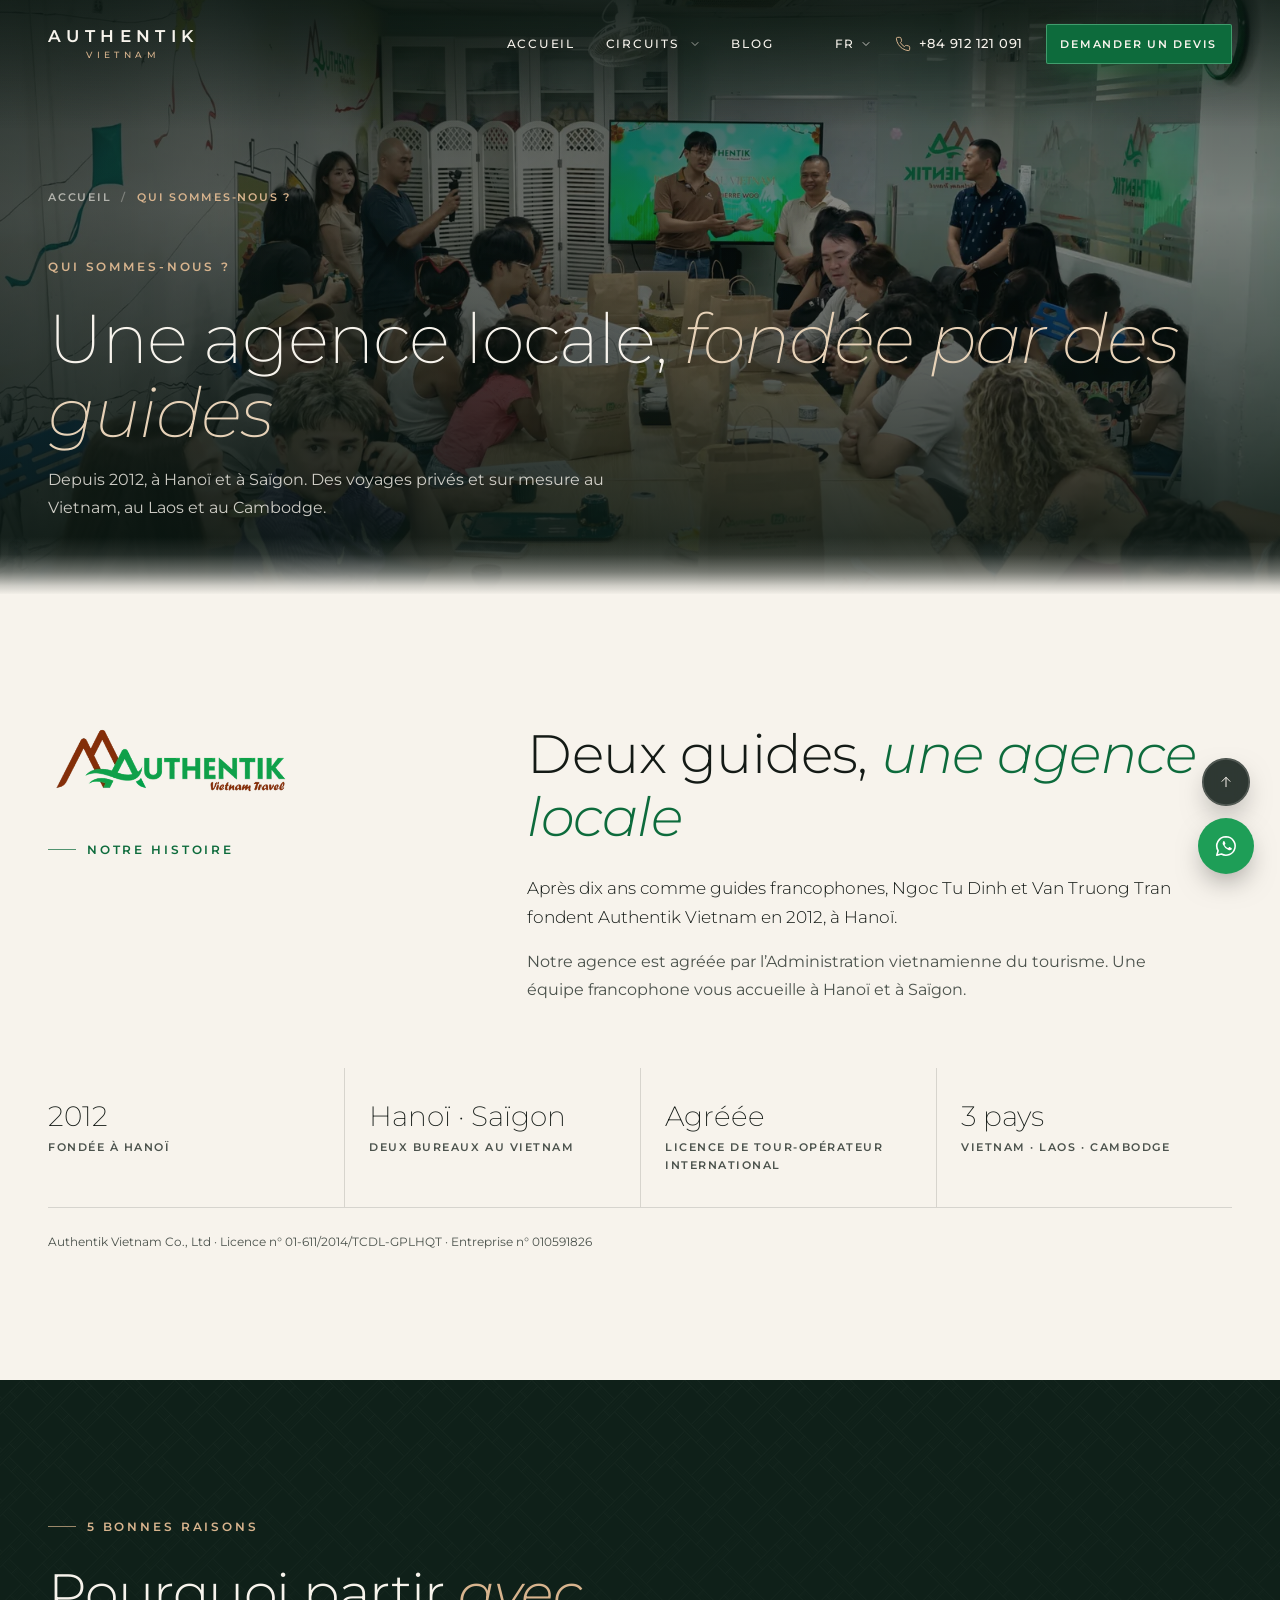
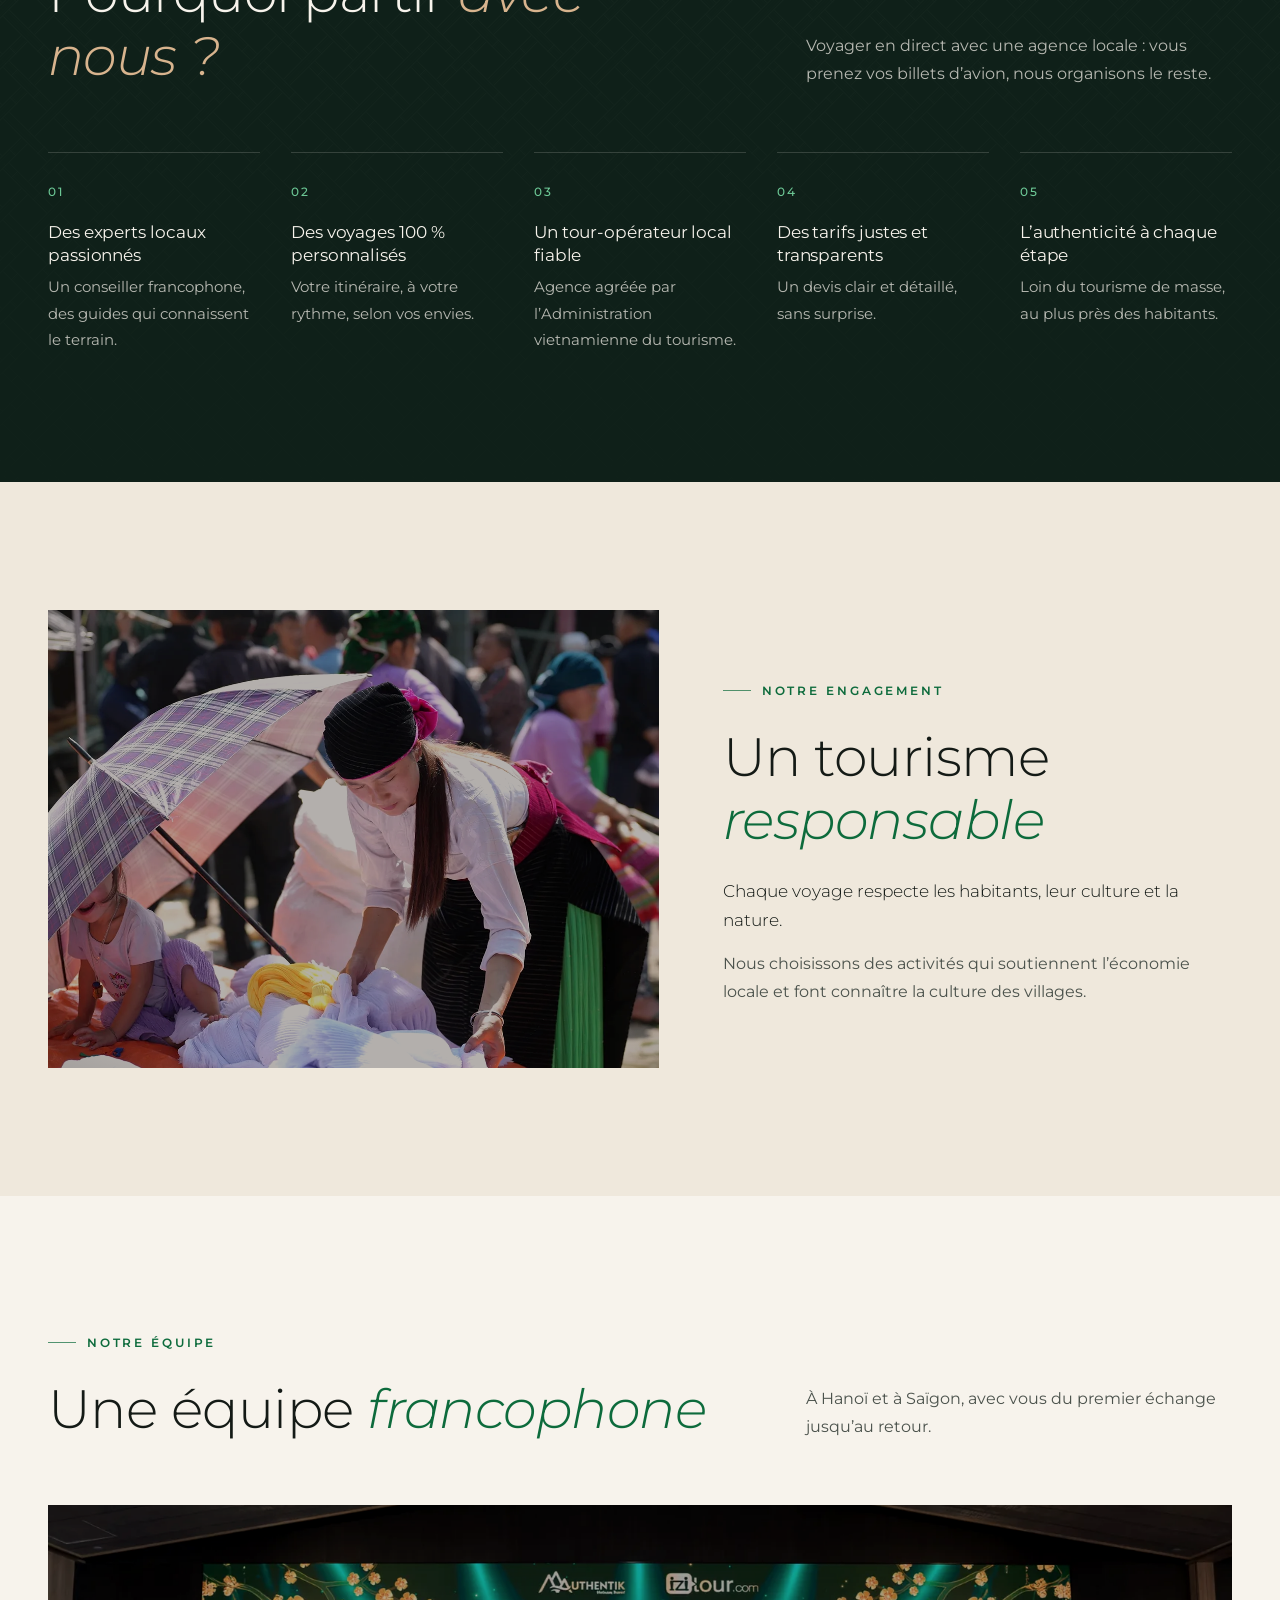
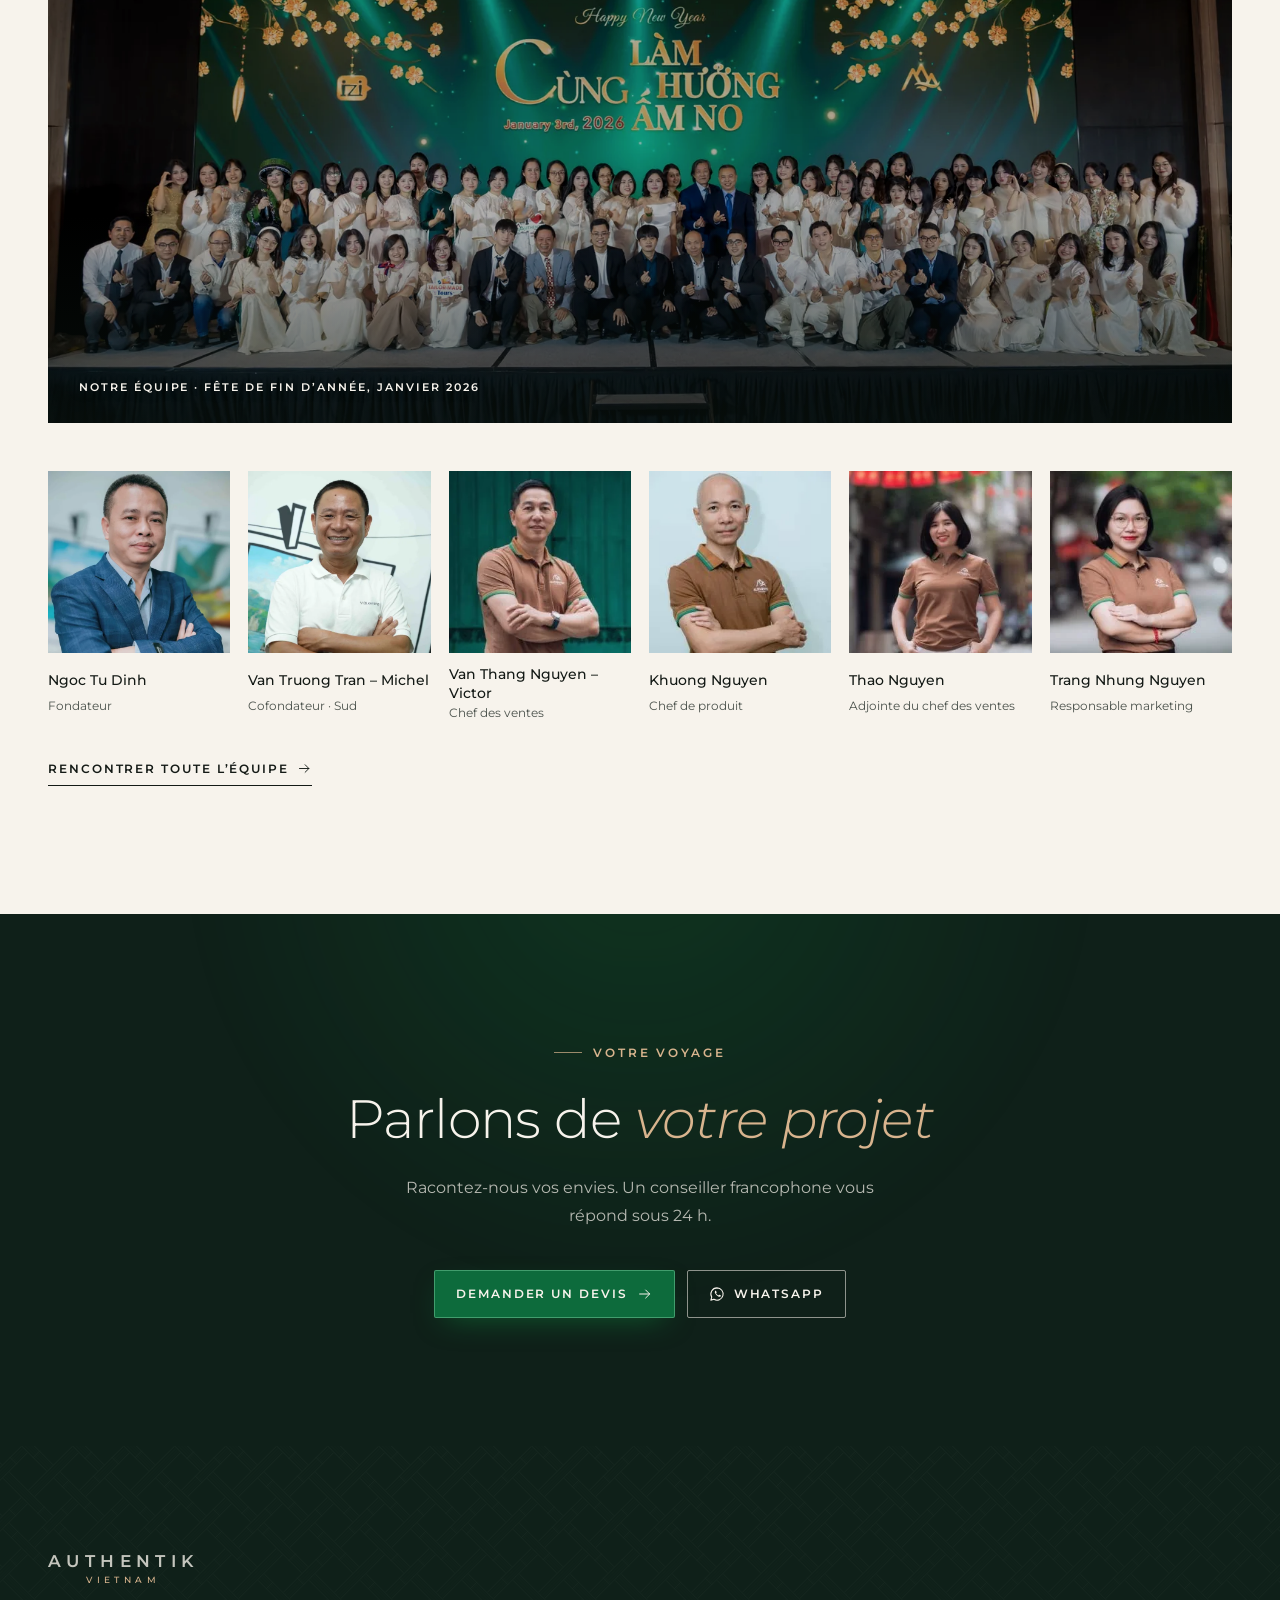
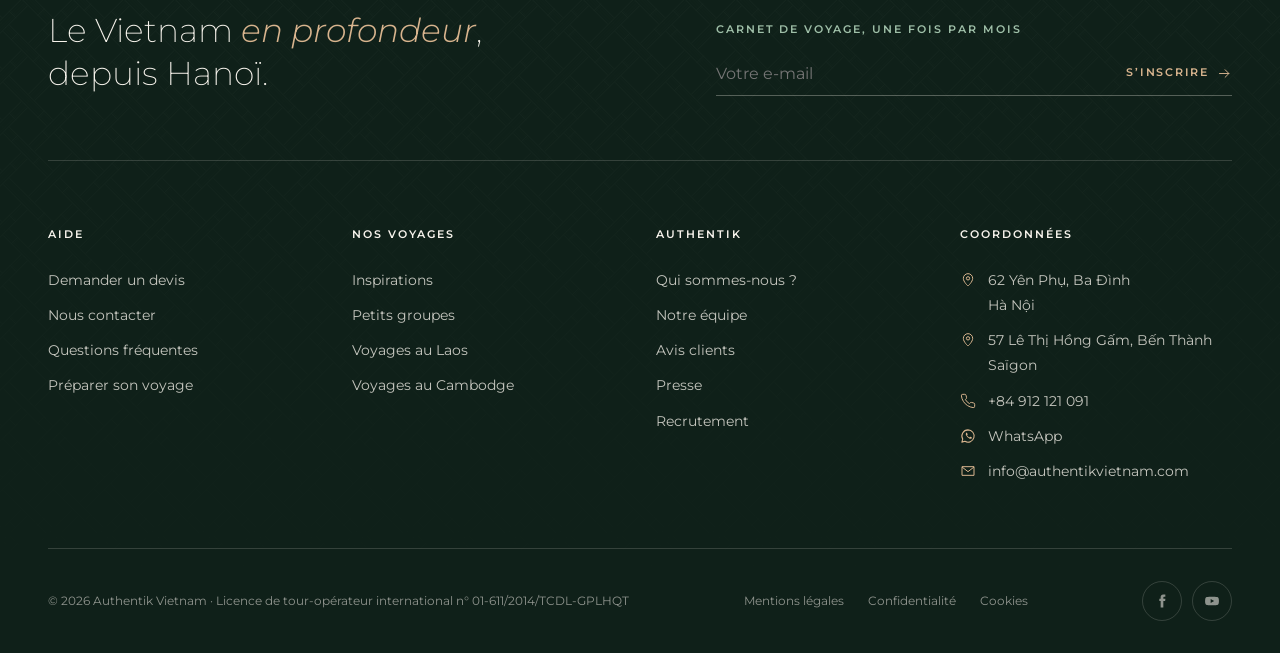
==== commit 15235b8d: "v1.10.1 – nền nan tre mới (ô 36px, 5%)" ====
--- a/agence-voyage-locale-authentik-vietnam/index.html
+++ b/agence-voyage-locale-authentik-vietnam/index.html
@@ -23,8 +23,8 @@
   <link rel="preconnect" href="https://fonts.gstatic.com" crossorigin>
   <link href="https://fonts.googleapis.com/css2?family=Montserrat:ital,wght@0,200;0,300;0,400;0,500;0,600;0,700;1,200;1,300;1,400;1,500&display=swap" rel="stylesheet">
   <link rel="preload" as="image" href="../assets/img/galerie/hanoi-van-phong-authentik.webp">
-  <link rel="stylesheet" href="../assets/css/tokens.css?v=1.10">
-  <link rel="stylesheet" href="../assets/css/main.css?v=1.10">
+  <link rel="stylesheet" href="../assets/css/tokens.css?v=1.10.1">
+  <link rel="stylesheet" href="../assets/css/main.css?v=1.10.1">
   <!-- @partial favicon -->
   <link rel="icon" href="../favicon.ico" sizes="32x32">
   <link rel="icon" href="../assets/favicon/icon.svg" type="image/svg+xml">
@@ -376,6 +376,6 @@
 </div>
 <!-- @/partial footer -->
 
-<script src="../assets/js/main.js?v=1.10" defer></script>
+<script src="../assets/js/main.js?v=1.10.1" defer></script>
 </body>
 </html>
--- a/assets/css/main.css
+++ b/assets/css/main.css
@@ -1786,14 +1786,16 @@
   .pcard__logo { height: 16px; }
 }
 
-/* Nền nan tre — khối xanh thẫm chưa có hình nét (Par envie, Pas à pas, footer, trang Qui sommes-nous).
-   Ảnh: design-assets/authentik-bamboo-background-20261117/bamboo-lattice-fade (mờ dần từ trên xuống có sẵn trong ảnh),
-   nén lại 94 Ko → assets/img/texture/nan-tre.webp. Phủ toàn chiều ngang, nằm dưới chữ, không bắt chuột. */
+/* Nền nan tre — khối xanh thẫm chưa có hình nét (Par envie, Pas à pas, footer, khối « Pourquoi » trang Qui sommes-nous).
+   v1.10.1 : hình nét vẽ lại (SVG lặp liền mạch, 102 px = ô 36 px, nan 9 px, có đốt tre, đan trên/dưới xen kẽ),
+   độ đậm 5 %, mờ dần từ trên xuống trong ~820px đầu khối. Nằm dưới chữ, không bắt chuột. Nguồn sinh hình: tools/gen_bamboo.py */
 .bamboo { position: relative; isolation: isolate; }
 .bamboo::before {
   content: ""; position: absolute; inset: 0; z-index: -1; pointer-events: none;
-  background: url("../img/texture/nan-tre.webp") center top / max(100%, 1100px) auto no-repeat;
-  opacity: var(--bamboo-opacity, .6);
+  background: url("../img/texture/nan-tre.svg") 50% 0 / 102px 102px repeat;
+  opacity: var(--bamboo-opacity, .05);
+  -webkit-mask-image: linear-gradient(to bottom, #000 0, rgba(0,0,0,.6) 360px, transparent 820px);
+          mask-image: linear-gradient(to bottom, #000 0, rgba(0,0,0,.6) 360px, transparent 820px);
 }
 
 /* Chuyển tiếp mờ giữa ảnh / video đầu trang và khối bên dưới (giống phần video → chữ trên điện thoại).
